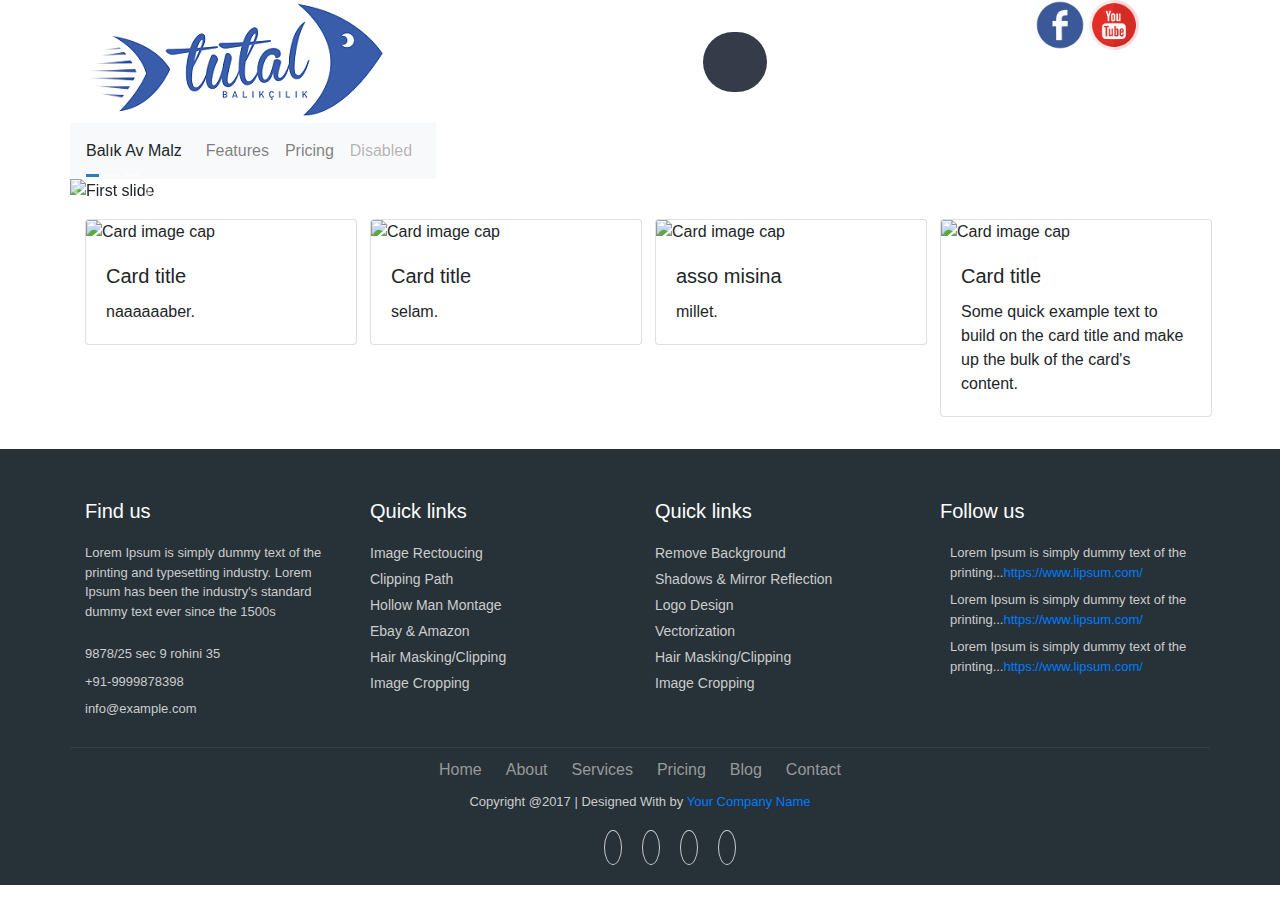
==== web/index.html @ 0d266383 "initial commit" ====
<!doctype html>
<html>

<head>
	<meta charset="utf-8">
	<meta name="viewport" content="width=device-width, initial-scale=1, shrink-to-fit=no">
	<title>Tutal Balıkcılık</title>
	<link rel="stylesheet" href="https://stackpath.bootstrapcdn.com/bootstrap/4.3.1/css/bootstrap.min.css" integrity="sha384-ggOyR0iXCbMQv3Xipma34MD+dH/1fQ784/j6cY/iJTQUOhcWr7x9JvoRxT2MZw1T" crossorigin="anonymous">
	<link rel="stylesheet" href="https://use.fontawesome.com/releases/v5.5.0/css/all.css" integrity="sha384-B4dIYHKNBt8Bc12p+WXckhzcICo0wtJAoU8YZTY5qE0Id1GSseTk6S+L3BlXeVIU" crossorigin="anonymous">
	<script src="https://code.jquery.com/jquery-3.3.1.slim.min.js" integrity="sha384-q8i/X+965DzO0rT7abK41JStQIAqVgRVzpbzo5smXKp4YfRvH+8abtTE1Pi6jizo" crossorigin="anonymous"></script>
	<script src="https://cdnjs.cloudflare.com/ajax/libs/popper.js/1.14.7/umd/popper.min.js" integrity="sha384-UO2eT0CpHqdSJQ6hJty5KVphtPhzWj9WO1clHTMGa3JDZwrnQq4sF86dIHNDz0W1" crossorigin="anonymous"></script>
	<script src="https://stackpath.bootstrapcdn.com/bootstrap/4.3.1/js/bootstrap.min.js" integrity="sha384-JjSmVgyd0p3pXB1rRibZUAYoIIy6OrQ6VrjIEaFf/nJGzIxFDsf4x0xIM+B07jRM" crossorigin="anonymous"></script>
	<link rel="stylesheet" type="text/css" href="at.css">
</head>

<body>
	<div class="container">
		<div class="row">
			<div class="col-4"> <img src="img/logo.png"> </div>
			<div class="col-6">
				<div class="container h-100">
					<div class="d-flex justify-content-center h-100">
						<div class="searchbar">
							<input class="search_input" type="text" name="" placeholder="Ara...">
							<a href="#" class="search_icon"><i class="fas fa-search"></i></a> </div>
						</div>
					</div>
				</div>
				<div class="col-2"> <img src="img/facebook.png" width="50"> <img src="img/youtube.png" width="50"> </div>
			</div>
			<div class="row">
				<nav class="navbar navbar-expand-lg navbar-light bg-light"> Balık Av Malz
					<button class="navbar-toggler" type="button" data-toggle="collapse" data-target="#navbarNav" aria-controls="navbarNav" aria-expanded="false" aria-label="Toggle navigation"> <span class="navbar-toggler-icon"></span> </button>
					<div class="collapse navbar-collapse" id="navbarNav">
						<ul class="navbar-nav">
							<li class="nav-item active"> <a class="nav-link" href="#"><span class="sr-only">(current)</span></a></li>
							<li class="nav-item"> <a class="nav-link" href="#">Features</a> </li>
							<li class="nav-item"> <a class="nav-link" href="#">Pricing</a> </li>
							<li class="nav-item"> <a class="nav-link disabled" href="#">Disabled</a> </li>
						</ul>
					</div>
				</nav>
			</div>
			<div class="row">
				<div id="carousel-example-1z" class="carousel slide carousel-fade" data-ride="carousel">
					<!--Indicators-->
					<ol class="carousel-indicators">
						<li data-target="#carousel-example-1z" data-slide-to="0" class="active"></li>
						<li data-target="#carousel-example-1z" data-slide-to="1"></li>
						<li data-target="#carousel-example-1z" data-slide-to="2"></li>
					</ol>
					<!--/.Indicators-->
					<!--Slides-->
					<div class="carousel-inner" role="listbox">
						<!--First slide-->
						<div class="carousel-item active"> <img class="d-block w-100" src="https://mdbootstrap.com/img/Photos/Slides/img%20(130).jpg" alt="First slide"> </div>
						<!--/First slide-->
						<!--Second slide-->
						<div class="carousel-item"> <img class="d-block w-100" src="https://mdbootstrap.com/img/Photos/Slides/img%20(129).jpg" alt="Second slide"> </div>
						<!--/Second slide-->
						<!--Third slide-->
						<div class="carousel-item"> <img class="d-block w-100" src="https://mdbootstrap.com/img/Photos/Slides/img%20(70).jpg" alt="Third slide"> </div>
						<!--/Third slide-->
					</div>
					<!--/.Slides-->
					<!--Controls-->
					<a class="carousel-control-prev" href="#carousel-example-1z" role="button" data-slide="prev"> <span class="carousel-control-prev-icon" aria-hidden="true"></span> <span class="sr-only">Previous</span> </a>
					<a class="carousel-control-next" href="#carousel-example-1z" role="button" data-slide="next"> <span class="carousel-control-next-icon" aria-hidden="true"></span> <span class="sr-only">Next</span> </a>
					<!--/.Controls-->
				</div>
				<!--/.Carousel Wrapper-->
			</div>
		</div>

		<div style="height: 1em"></div>

		<div class="container">

			<div class="row">

				<div class="col-3">
					<div class="card" style="width: 17rem;">
						<img class="card-img-top" src="http://ebalikshop.com/ryobi-ecusima-5000s-vi-olta-makinesi-spin-makineleri-ryobi-ecusima-165-72-B.jpg" alt="Card image cap">
						<div class="card-body">
							<h5 class="card-title">Card title</h5>
							<p class="card-text">naaaaaaber.</p>

						</div>

					</div>
				</div>

				<div class="col-3">
					<div class="card" style="width: 17rem;">
						<img class="card-img-top" src="http://ebalikshop.com/ryobi-ecusima-5000s-vi-olta-makinesi-spin-makineleri-ryobi-ecusima-165-72-B.jpg" alt="Card image cap">
						<div class="card-body">
							<h5 class="card-title">Card title</h5>
							<p class="card-text">selam.</p>

						</div>

					</div>
				</div>

				<div class="col-3">

					<div class="card" style="width: 17rem;">
						<img class="card-img-top" src="http://ebalikshop.com/ryobi-ecusima-5000s-vi-olta-makinesi-spin-makineleri-ryobi-ecusima-165-72-B.jpg" alt="Card image cap" >
						<div class="card-body">
							<h5 class="card-title">asso misina</h5>
							<p class="card-text">millet.</p>
						</div>
					</div>

				</div>

				<div class="col-3">

					<div class="card" style="width: 17rem;">
						<img class="card-img-top" src="http://ebalikshop.com/ryobi-ecusima-5000s-vi-olta-makinesi-spin-makineleri-ryobi-ecusima-165-72-B.jpg" alt="Card image cap">
						<div class="card-body">
							<h5 class="card-title">Card title</h5>
							<p class="card-text">Some quick example text to build on the card title and make up the bulk of the card's content.</p>
						</div>
					</div>

				</div>

			</div>

			<div style="height: 1em"></div>

		</div>

		<div style="height: 1em"></div>

		<footer class="footer">
			<div class="container bottom_border">
				<div class="row">
					<div class=" col-sm-4 col-md col-sm-4  col-12 col">
						<h5 class="headin5_amrc col_white_amrc pt2">Find us</h5>
						<!--headin5_amrc-->
						<p class="mb10">Lorem Ipsum is simply dummy text of the printing and typesetting industry. Lorem Ipsum has been the industry's standard dummy text ever since the 1500s</p>
						<p><i class="fa fa-location-arrow"></i> 9878/25 sec 9 rohini 35 </p>
						<p><i class="fa fa-phone"></i> +91-9999878398 </p>
						<p><i class="fa fa fa-envelope"></i> info@example.com </p>
					</div>
					<div class=" col-sm-4 col-md  col-6 col">
						<h5 class="headin5_amrc col_white_amrc pt2">Quick links</h5>
						<!--headin5_amrc-->
						<ul class="footer_ul_amrc">
							<li><a href="http://webenlance.com">Image Rectoucing</a></li>
							<li><a href="http://webenlance.com">Clipping Path</a></li>
							<li><a href="http://webenlance.com">Hollow Man Montage</a></li>
							<li><a href="http://webenlance.com">Ebay & Amazon</a></li>
							<li><a href="http://webenlance.com">Hair Masking/Clipping</a></li>
							<li><a href="http://webenlance.com">Image Cropping</a></li>
						</ul>
						<!--footer_ul_amrc ends here-->
					</div>
					<div class=" col-sm-4 col-md  col-6 col">
						<h5 class="headin5_amrc col_white_amrc pt2">Quick links</h5>
						<!--headin5_amrc-->
						<ul class="footer_ul_amrc">
							<li><a href="http://webenlance.com">Remove Background</a></li>
							<li><a href="http://webenlance.com">Shadows & Mirror Reflection</a></li>
							<li><a href="http://webenlance.com">Logo Design</a></li>
							<li><a href="http://webenlance.com">Vectorization</a></li>
							<li><a href="http://webenlance.com">Hair Masking/Clipping</a></li>
							<li><a href="http://webenlance.com">Image Cropping</a></li>
						</ul>
						<!--footer_ul_amrc ends here-->
					</div>
					<div class=" col-sm-4 col-md  col-12 col">
						<h5 class="headin5_amrc col_white_amrc pt2">Follow us</h5>
						<!--headin5_amrc ends here-->

						<ul class="footer_ul2_amrc">
							<li><a href="#"><i class="fab fa-twitter fleft padding-right"></i> </a>
								<p>Lorem Ipsum is simply dummy text of the printing...<a href="#">https://www.lipsum.com/</a></p>
							</li>
							<li><a href="#"><i class="fab fa-twitter fleft padding-right"></i> </a>
								<p>Lorem Ipsum is simply dummy text of the printing...<a href="#">https://www.lipsum.com/</a></p>
							</li>
							<li><a href="#"><i class="fab fa-twitter fleft padding-right"></i> </a>
								<p>Lorem Ipsum is simply dummy text of the printing...<a href="#">https://www.lipsum.com/</a></p>
							</li>
						</ul>
						<!--footer_ul2_amrc ends here-->
					</div>
				</div>
			</div>
			<div class="container">
				<ul class="foote_bottom_ul_amrc">
					<li><a href="http://webenlance.com">Home</a></li>
					<li><a href="http://webenlance.com">About</a></li>
					<li><a href="http://webenlance.com">Services</a></li>
					<li><a href="http://webenlance.com">Pricing</a></li>
					<li><a href="http://webenlance.com">Blog</a></li>
					<li><a href="http://webenlance.com">Contact</a></li>
				</ul>
				<!--foote_bottom_ul_amrc ends here-->
				<p class="text-center">Copyright @2017 | Designed With by <a href="#">Your Company Name</a></p>
				<ul class="social_footer_ul">
					<li><a href="http://webenlance.com"><i class="fab fa-facebook-f"></i></a></li>
					<li><a href="http://webenlance.com"><i class="fab fa-twitter"></i></a></li>
					<li><a href="http://webenlance.com"><i class="fab fa-linkedin"></i></a></li>
					<li><a href="http://webenlance.com"><i class="fab fa-instagram"></i></a></li>
				</ul>
				<!--social_footer_ul ends here-->
			</div>
		</footer>
	</body>

	</html>
---- web/at.css ----
.searchbar {
    margin-bottom: auto;
    margin-top: auto;
    height: 60px;
    background-color: #353b48;
    border-radius: 30px;
    padding: 10px;
}
.search_input {
    color: white;
    border: 0;
    outline: 0;
    background: none;
    width: 0;
    caret-color: transparent;
    line-height: 40px;
    transition: width 0.4s linear;
}
.searchbar:hover > .search_input {
    padding: 0 10px;
    width: 275px;
    caret-color: black;
    transition: width 0.4s linear;
}
.searchbar:hover > .search_icon {
    background: white;
    color: #3a5dab;
}
.search_icon {
    height: 40px;
    width: 40px;
    float: right;
    display: flex;
    justify-content: center;
    align-items: center;
    border-radius: 50%;
    color: white;
}

/* Carousel Styles */
.carousel-indicators .active {
    background-color: #2980b9;
}

.carousel-inner img {
    width: 100%;
    max-height: 460px
}

.carousel-control {
    width: 0;
}

.carousel-control.left,
.carousel-control.right {
	opacity: 1;
	filter: alpha(opacity=100);
	background-image: none;
	background-repeat: no-repeat;
	text-shadow: none;
}

.carousel-control.left span {
	padding: 15px;
}

.carousel-control.right span {
	padding: 15px;
}

.carousel-control .glyphicon-chevron-left, 
.carousel-control .glyphicon-chevron-right, 
.carousel-control .icon-prev, 
.carousel-control .icon-next {
	position: absolute;
	top: 45%;
	z-index: 5;
	display: inline-block;
}

.carousel-control .glyphicon-chevron-left,
.carousel-control .icon-prev {
	left: 0;
}

.carousel-control .glyphicon-chevron-right,
.carousel-control .icon-next {
	right: 0;
}

.carousel-control.left span,
.carousel-control.right span {
	background-color: #000;
}

.carousel-control.left span:hover,
.carousel-control.right span:hover {
	opacity: .7;
	filter: alpha(opacity=70);
}

/* Carousel Header Styles */
.header-text {
    position: absolute;
    top: 20%;
    left: 1.8%;
    right: auto;
    width: 96.66666666666666%;
    color: #fff;
}

.header-text h2 {
    font-size: 40px;
}

.header-text h2 span {
    background-color: #2980b9;
	padding: 10px;
}

.header-text h3 span {
	background-color: #000;
	padding: 15px;
}

.btn-min-block {
    min-width: 170px;
    line-height: 26px;
}

.btn-theme {
    color: #fff;
    background-color: transparent;
    border: 2px solid #fff;
    margin-right: 15px;
}

.btn-theme:hover {
    color: #000;
    background-color: #fff;
    border-color: #fff;
}
/*footer*/
.col_white_amrc { color:#FFF;}
footer { width:100%; background-color:#263238; min-height:250px; padding:10px 0px 25px 0px ;}
.pt2 { padding-top:40px ; margin-bottom:20px ;}
footer p { font-size:13px; color:#CCC; padding-bottom:0px; margin-bottom:8px;}
.mb10 { padding-bottom:15px ;}
.footer_ul_amrc { margin:0px ; list-style-type:none ; font-size:14px; padding:0px 0px 10px 0px ; }
.footer_ul_amrc li {padding:0px 0px 5px 0px;}
.footer_ul_amrc li a{ color:#CCC;}
.footer_ul_amrc li a:hover{ color:#fff; text-decoration:none;}
.fleft { float:left;}
.padding-right { padding-right:10px; }

.footer_ul2_amrc {margin:0px; list-style-type:none; padding:0px;}
.footer_ul2_amrc li p { display:table; }
.footer_ul2_amrc li a:hover { text-decoration:none;}
.footer_ul2_amrc li i { margin-top:5px;}

.bottom_border { border-bottom:1px solid #323f45; padding-bottom:20px;}
.foote_bottom_ul_amrc {
	list-style-type:none;
	padding:0px;
	display:table;
	margin-top: 10px;
	margin-right: auto;
	margin-bottom: 10px;
	margin-left: auto;
}
.foote_bottom_ul_amrc li { display:inline;}
.foote_bottom_ul_amrc li a { color:#999; margin:0 12px;}

.social_footer_ul { display:table; margin:15px auto 0 auto; list-style-type:none;  }
.social_footer_ul li { padding-left:20px; padding-top:10px; float:left; }
.social_footer_ul li a { color:#CCC; border:1px solid #CCC; padding:8px;border-radius:50%;}
.social_footer_ul li i {  width:20px; height:20px; text-align:center;}
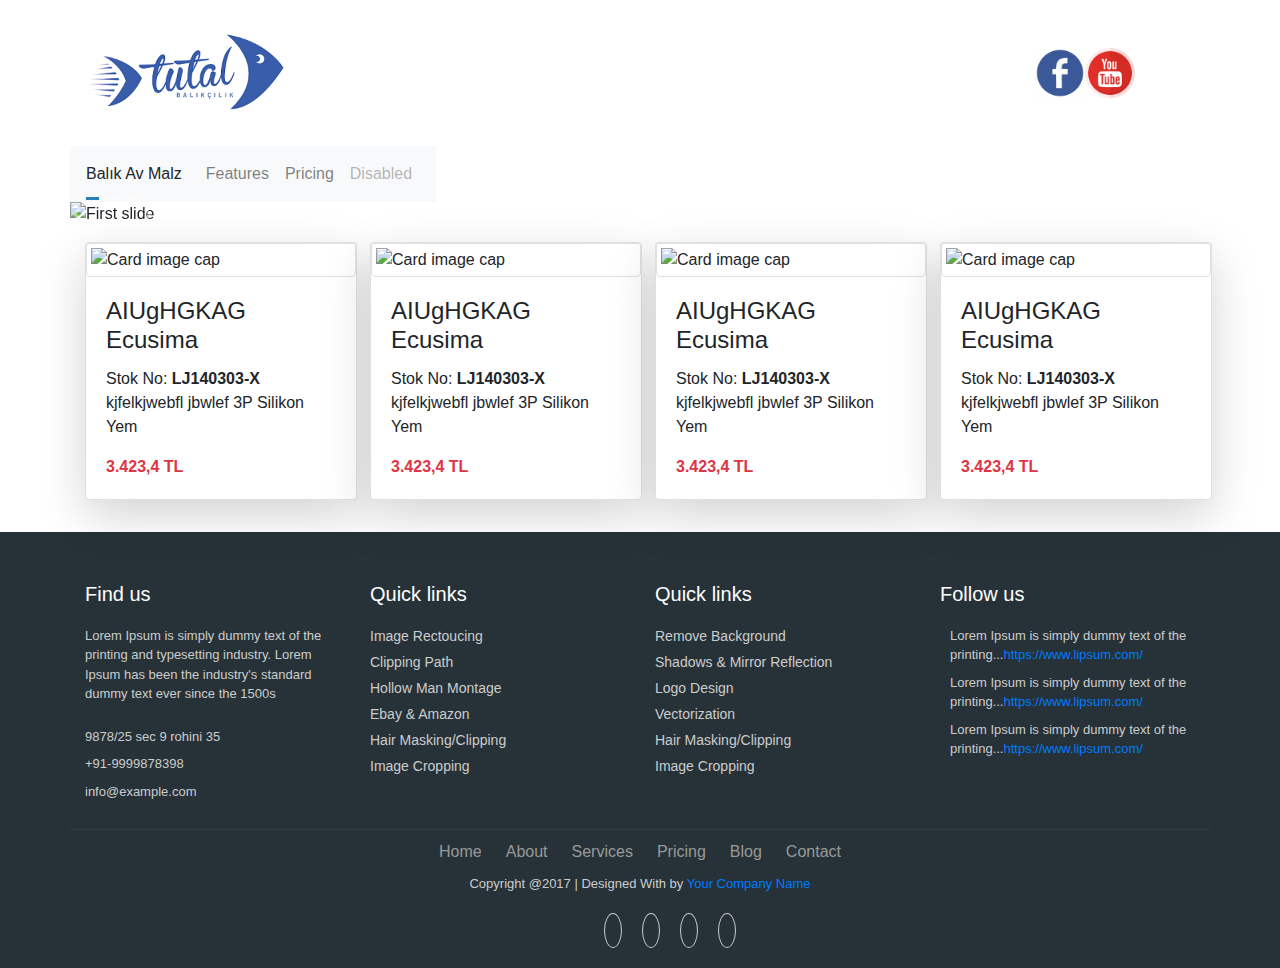
==== commit 1a19326d: "logo and social media icons positions represented and product cards editted" ====
--- a/web/index.html
+++ b/web/index.html
@@ -1,6 +1,5 @@
 <!doctype html>
 <html>
-
 <head>
 	<meta charset="utf-8">
 	<meta name="viewport" content="width=device-width, initial-scale=1, shrink-to-fit=no">
@@ -14,202 +13,205 @@
 </head>
 
 <body>
+
+	<div class="container">
+		<div class="row logo-bar">
+			<div class="col-10"> <img src="img/logo.png" width="200"> </div>
+			<div class="col-2 d-flex align-items-center"> <img src="img/facebook.png" width="50"> <img src="img/youtube.png" width="50"> </div>
+		</div>
+	</div>
+
 	<div class="container">
 		<div class="row">
-			<div class="col-4"> <img src="img/logo.png"> </div>
-			<div class="col-6">
-				<div class="container h-100">
-					<div class="d-flex justify-content-center h-100">
-						<div class="searchbar">
-							<input class="search_input" type="text" name="" placeholder="Ara...">
-							<a href="#" class="search_icon"><i class="fas fa-search"></i></a> </div>
-						</div>
-					</div>
-				</div>
-				<div class="col-2"> <img src="img/facebook.png" width="50"> <img src="img/youtube.png" width="50"> </div>
-			</div>
+			<nav class="navbar navbar-expand-lg navbar-light bg-light"> Balık Av Malz
+				<button class="navbar-toggler" type="button" data-toggle="collapse" data-target="#navbarNav" aria-controls="navbarNav" aria-expanded="false" aria-label="Toggle navigation"> <span class="navbar-toggler-icon"></span> </button>
+				<div class="collapse navbar-collapse" id="navbarNav">
+					<ul class="navbar-nav">
+						<li class="nav-item active"> <a class="nav-link" href="#"><span class="sr-only">(current)</span></a></li>
+						<li class="nav-item"> <a class="nav-link" href="#">Features</a> </li>
+						<li class="nav-item"> <a class="nav-link" href="#">Pricing</a> </li>
+						<li class="nav-item"> <a class="nav-link disabled" href="#">Disabled</a> </li>
+					</ul>
+				</div>
+			</nav>
+		</div>
+		<div class="row">
+			<div id="carousel-example-1z" class="carousel slide carousel-fade" data-ride="carousel">
+				<!--Indicators-->
+				<ol class="carousel-indicators">
+					<li data-target="#carousel-example-1z" data-slide-to="0" class="active"></li>
+					<li data-target="#carousel-example-1z" data-slide-to="1"></li>
+					<li data-target="#carousel-example-1z" data-slide-to="2"></li>
+				</ol>
+				<!--/.Indicators-->
+				<!--Slides-->
+				<div class="carousel-inner" role="listbox">
+					<!--First slide-->
+					<div class="carousel-item active"> <img class="d-block w-100" src="https://mdbootstrap.com/img/Photos/Slides/img%20(130).jpg" alt="First slide"> </div>
+					<!--/First slide-->
+					<!--Second slide-->
+					<div class="carousel-item"> <img class="d-block w-100" src="https://mdbootstrap.com/img/Photos/Slides/img%20(129).jpg" alt="Second slide"> </div>
+					<!--/Second slide-->
+					<!--Third slide-->
+					<div class="carousel-item"> <img class="d-block w-100" src="https://mdbootstrap.com/img/Photos/Slides/img%20(70).jpg" alt="Third slide"> </div>
+					<!--/Third slide-->
+				</div>
+				<!--/.Slides-->
+				<!--Controls-->
+				<a class="carousel-control-prev" href="#carousel-example-1z" role="button" data-slide="prev"> <span class="carousel-control-prev-icon" aria-hidden="true"></span> <span class="sr-only">Previous</span> </a>
+				<a class="carousel-control-next" href="#carousel-example-1z" role="button" data-slide="next"> <span class="carousel-control-next-icon" aria-hidden="true"></span> <span class="sr-only">Next</span> </a>
+				<!--/.Controls-->
+			</div>
+			<!--/.Carousel Wrapper-->
+		</div>
+	</div>
+
+	<div style="height: 1em"></div>
+
+	<div class="container">
+
+		<div class="row">
+
+			<div class="col-3">
+
+				<div class="card shadow-lg" style="width: 17rem;">
+					<img class="card-img-top  img-thumbnail" src="http://ebalikshop.com/ryobi-ecusima-5000s-vi-olta-makinesi-spin-makineleri-ryobi-ecusima-165-72-B.jpg" alt="Card image cap" >
+					<div class="card-body">
+						<h4 class="card-title">AIUgHGKAG Ecusima</h4>
+						Stok No: <b>LJ140303-X</b>
+						<p class="card-text">kjfelkjwebfl jbwlef  3P Silikon Yem</p>
+						<span class="text-danger font-weight-bold">3.423,4 TL</span>
+					</div>
+				</div>
+
+			</div>
+
+			<div class="col-3">
+
+				<div class="card shadow-lg" style="width: 17rem;">
+					<img class="card-img-top  img-thumbnail" src="http://ebalikshop.com/ryobi-ecusima-5000s-vi-olta-makinesi-spin-makineleri-ryobi-ecusima-165-72-B.jpg" alt="Card image cap" >
+					<div class="card-body">
+						<h4 class="card-title">AIUgHGKAG Ecusima</h4>
+						Stok No: <b>LJ140303-X</b>
+						<p class="card-text">kjfelkjwebfl jbwlef  3P Silikon Yem</p>
+						<span class="text-danger font-weight-bold">3.423,4 TL</span>
+					</div>
+				</div>
+
+			</div>
+
+			<div class="col-3">
+
+				<div class="card shadow-lg" style="width: 17rem;">
+					<img class="card-img-top  img-thumbnail" src="http://ebalikshop.com/ryobi-ecusima-5000s-vi-olta-makinesi-spin-makineleri-ryobi-ecusima-165-72-B.jpg" alt="Card image cap" >
+					<div class="card-body">
+						<h4 class="card-title">AIUgHGKAG Ecusima</h4>
+						Stok No: <b>LJ140303-X</b>
+						<p class="card-text">kjfelkjwebfl jbwlef  3P Silikon Yem</p>
+						<span class="text-danger font-weight-bold">3.423,4 TL</span>
+					</div>
+				</div>
+
+			</div>
+
+			<div class="col-3">
+
+				<div class="card shadow-lg" style="width: 17rem;">
+					<img class="card-img-top  img-thumbnail" src="http://ebalikshop.com/ryobi-ecusima-5000s-vi-olta-makinesi-spin-makineleri-ryobi-ecusima-165-72-B.jpg" alt="Card image cap" >
+					<div class="card-body">
+						<h4 class="card-title">AIUgHGKAG Ecusima</h4>
+						Stok No: <b>LJ140303-X</b>
+						<p class="card-text">kjfelkjwebfl jbwlef  3P Silikon Yem</p>
+						<span class="text-danger font-weight-bold">3.423,4 TL</span>
+					</div>
+				</div>
+
+			</div>
+
+		</div>
+
+		<div style="height: 1em"></div>
+
+	</div>
+
+	<div style="height: 1em"></div>
+
+	<footer class="footer">
+		<div class="container bottom_border">
 			<div class="row">
-				<nav class="navbar navbar-expand-lg navbar-light bg-light"> Balık Av Malz
-					<button class="navbar-toggler" type="button" data-toggle="collapse" data-target="#navbarNav" aria-controls="navbarNav" aria-expanded="false" aria-label="Toggle navigation"> <span class="navbar-toggler-icon"></span> </button>
-					<div class="collapse navbar-collapse" id="navbarNav">
-						<ul class="navbar-nav">
-							<li class="nav-item active"> <a class="nav-link" href="#"><span class="sr-only">(current)</span></a></li>
-							<li class="nav-item"> <a class="nav-link" href="#">Features</a> </li>
-							<li class="nav-item"> <a class="nav-link" href="#">Pricing</a> </li>
-							<li class="nav-item"> <a class="nav-link disabled" href="#">Disabled</a> </li>
-						</ul>
-					</div>
-				</nav>
-			</div>
-			<div class="row">
-				<div id="carousel-example-1z" class="carousel slide carousel-fade" data-ride="carousel">
-					<!--Indicators-->
-					<ol class="carousel-indicators">
-						<li data-target="#carousel-example-1z" data-slide-to="0" class="active"></li>
-						<li data-target="#carousel-example-1z" data-slide-to="1"></li>
-						<li data-target="#carousel-example-1z" data-slide-to="2"></li>
-					</ol>
-					<!--/.Indicators-->
-					<!--Slides-->
-					<div class="carousel-inner" role="listbox">
-						<!--First slide-->
-						<div class="carousel-item active"> <img class="d-block w-100" src="https://mdbootstrap.com/img/Photos/Slides/img%20(130).jpg" alt="First slide"> </div>
-						<!--/First slide-->
-						<!--Second slide-->
-						<div class="carousel-item"> <img class="d-block w-100" src="https://mdbootstrap.com/img/Photos/Slides/img%20(129).jpg" alt="Second slide"> </div>
-						<!--/Second slide-->
-						<!--Third slide-->
-						<div class="carousel-item"> <img class="d-block w-100" src="https://mdbootstrap.com/img/Photos/Slides/img%20(70).jpg" alt="Third slide"> </div>
-						<!--/Third slide-->
-					</div>
-					<!--/.Slides-->
-					<!--Controls-->
-					<a class="carousel-control-prev" href="#carousel-example-1z" role="button" data-slide="prev"> <span class="carousel-control-prev-icon" aria-hidden="true"></span> <span class="sr-only">Previous</span> </a>
-					<a class="carousel-control-next" href="#carousel-example-1z" role="button" data-slide="next"> <span class="carousel-control-next-icon" aria-hidden="true"></span> <span class="sr-only">Next</span> </a>
-					<!--/.Controls-->
-				</div>
-				<!--/.Carousel Wrapper-->
-			</div>
-		</div>
-
-		<div style="height: 1em"></div>
-
+				<div class=" col-sm-4 col-md col-sm-4  col-12 col">
+					<h5 class="headin5_amrc col_white_amrc pt2">Find us</h5>
+					<!--headin5_amrc-->
+					<p class="mb10">Lorem Ipsum is simply dummy text of the printing and typesetting industry. Lorem Ipsum has been the industry's standard dummy text ever since the 1500s</p>
+					<p><i class="fa fa-location-arrow"></i> 9878/25 sec 9 rohini 35 </p>
+					<p><i class="fa fa-phone"></i> +91-9999878398 </p>
+					<p><i class="fa fa fa-envelope"></i> info@example.com </p>
+				</div>
+				<div class=" col-sm-4 col-md  col-6 col">
+					<h5 class="headin5_amrc col_white_amrc pt2">Quick links</h5>
+					<!--headin5_amrc-->
+					<ul class="footer_ul_amrc">
+						<li><a href="http://webenlance.com">Image Rectoucing</a></li>
+						<li><a href="http://webenlance.com">Clipping Path</a></li>
+						<li><a href="http://webenlance.com">Hollow Man Montage</a></li>
+						<li><a href="http://webenlance.com">Ebay & Amazon</a></li>
+						<li><a href="http://webenlance.com">Hair Masking/Clipping</a></li>
+						<li><a href="http://webenlance.com">Image Cropping</a></li>
+					</ul>
+					<!--footer_ul_amrc ends here-->
+				</div>
+				<div class=" col-sm-4 col-md  col-6 col">
+					<h5 class="headin5_amrc col_white_amrc pt2">Quick links</h5>
+					<!--headin5_amrc-->
+					<ul class="footer_ul_amrc">
+						<li><a href="http://webenlance.com">Remove Background</a></li>
+						<li><a href="http://webenlance.com">Shadows & Mirror Reflection</a></li>
+						<li><a href="http://webenlance.com">Logo Design</a></li>
+						<li><a href="http://webenlance.com">Vectorization</a></li>
+						<li><a href="http://webenlance.com">Hair Masking/Clipping</a></li>
+						<li><a href="http://webenlance.com">Image Cropping</a></li>
+					</ul>
+					<!--footer_ul_amrc ends here-->
+				</div>
+				<div class=" col-sm-4 col-md  col-12 col">
+					<h5 class="headin5_amrc col_white_amrc pt2">Follow us</h5>
+					<!--headin5_amrc ends here-->
+
+					<ul class="footer_ul2_amrc">
+						<li><a href="#"><i class="fab fa-twitter fleft padding-right"></i> </a>
+							<p>Lorem Ipsum is simply dummy text of the printing...<a href="#">https://www.lipsum.com/</a></p>
+						</li>
+						<li><a href="#"><i class="fab fa-twitter fleft padding-right"></i> </a>
+							<p>Lorem Ipsum is simply dummy text of the printing...<a href="#">https://www.lipsum.com/</a></p>
+						</li>
+						<li><a href="#"><i class="fab fa-twitter fleft padding-right"></i> </a>
+							<p>Lorem Ipsum is simply dummy text of the printing...<a href="#">https://www.lipsum.com/</a></p>
+						</li>
+					</ul>
+					<!--footer_ul2_amrc ends here-->
+				</div>
+			</div>
+		</div>
 		<div class="container">
-
-			<div class="row">
-
-				<div class="col-3">
-					<div class="card" style="width: 17rem;">
-						<img class="card-img-top" src="http://ebalikshop.com/ryobi-ecusima-5000s-vi-olta-makinesi-spin-makineleri-ryobi-ecusima-165-72-B.jpg" alt="Card image cap">
-						<div class="card-body">
-							<h5 class="card-title">Card title</h5>
-							<p class="card-text">naaaaaaber.</p>
-
-						</div>
-
-					</div>
-				</div>
-
-				<div class="col-3">
-					<div class="card" style="width: 17rem;">
-						<img class="card-img-top" src="http://ebalikshop.com/ryobi-ecusima-5000s-vi-olta-makinesi-spin-makineleri-ryobi-ecusima-165-72-B.jpg" alt="Card image cap">
-						<div class="card-body">
-							<h5 class="card-title">Card title</h5>
-							<p class="card-text">selam.</p>
-
-						</div>
-
-					</div>
-				</div>
-
-				<div class="col-3">
-
-					<div class="card" style="width: 17rem;">
-						<img class="card-img-top" src="http://ebalikshop.com/ryobi-ecusima-5000s-vi-olta-makinesi-spin-makineleri-ryobi-ecusima-165-72-B.jpg" alt="Card image cap" >
-						<div class="card-body">
-							<h5 class="card-title">asso misina</h5>
-							<p class="card-text">millet.</p>
-						</div>
-					</div>
-
-				</div>
-
-				<div class="col-3">
-
-					<div class="card" style="width: 17rem;">
-						<img class="card-img-top" src="http://ebalikshop.com/ryobi-ecusima-5000s-vi-olta-makinesi-spin-makineleri-ryobi-ecusima-165-72-B.jpg" alt="Card image cap">
-						<div class="card-body">
-							<h5 class="card-title">Card title</h5>
-							<p class="card-text">Some quick example text to build on the card title and make up the bulk of the card's content.</p>
-						</div>
-					</div>
-
-				</div>
-
-			</div>
-
-			<div style="height: 1em"></div>
-
-		</div>
-
-		<div style="height: 1em"></div>
-
-		<footer class="footer">
-			<div class="container bottom_border">
-				<div class="row">
-					<div class=" col-sm-4 col-md col-sm-4  col-12 col">
-						<h5 class="headin5_amrc col_white_amrc pt2">Find us</h5>
-						<!--headin5_amrc-->
-						<p class="mb10">Lorem Ipsum is simply dummy text of the printing and typesetting industry. Lorem Ipsum has been the industry's standard dummy text ever since the 1500s</p>
-						<p><i class="fa fa-location-arrow"></i> 9878/25 sec 9 rohini 35 </p>
-						<p><i class="fa fa-phone"></i> +91-9999878398 </p>
-						<p><i class="fa fa fa-envelope"></i> info@example.com </p>
-					</div>
-					<div class=" col-sm-4 col-md  col-6 col">
-						<h5 class="headin5_amrc col_white_amrc pt2">Quick links</h5>
-						<!--headin5_amrc-->
-						<ul class="footer_ul_amrc">
-							<li><a href="http://webenlance.com">Image Rectoucing</a></li>
-							<li><a href="http://webenlance.com">Clipping Path</a></li>
-							<li><a href="http://webenlance.com">Hollow Man Montage</a></li>
-							<li><a href="http://webenlance.com">Ebay & Amazon</a></li>
-							<li><a href="http://webenlance.com">Hair Masking/Clipping</a></li>
-							<li><a href="http://webenlance.com">Image Cropping</a></li>
-						</ul>
-						<!--footer_ul_amrc ends here-->
-					</div>
-					<div class=" col-sm-4 col-md  col-6 col">
-						<h5 class="headin5_amrc col_white_amrc pt2">Quick links</h5>
-						<!--headin5_amrc-->
-						<ul class="footer_ul_amrc">
-							<li><a href="http://webenlance.com">Remove Background</a></li>
-							<li><a href="http://webenlance.com">Shadows & Mirror Reflection</a></li>
-							<li><a href="http://webenlance.com">Logo Design</a></li>
-							<li><a href="http://webenlance.com">Vectorization</a></li>
-							<li><a href="http://webenlance.com">Hair Masking/Clipping</a></li>
-							<li><a href="http://webenlance.com">Image Cropping</a></li>
-						</ul>
-						<!--footer_ul_amrc ends here-->
-					</div>
-					<div class=" col-sm-4 col-md  col-12 col">
-						<h5 class="headin5_amrc col_white_amrc pt2">Follow us</h5>
-						<!--headin5_amrc ends here-->
-
-						<ul class="footer_ul2_amrc">
-							<li><a href="#"><i class="fab fa-twitter fleft padding-right"></i> </a>
-								<p>Lorem Ipsum is simply dummy text of the printing...<a href="#">https://www.lipsum.com/</a></p>
-							</li>
-							<li><a href="#"><i class="fab fa-twitter fleft padding-right"></i> </a>
-								<p>Lorem Ipsum is simply dummy text of the printing...<a href="#">https://www.lipsum.com/</a></p>
-							</li>
-							<li><a href="#"><i class="fab fa-twitter fleft padding-right"></i> </a>
-								<p>Lorem Ipsum is simply dummy text of the printing...<a href="#">https://www.lipsum.com/</a></p>
-							</li>
-						</ul>
-						<!--footer_ul2_amrc ends here-->
-					</div>
-				</div>
-			</div>
-			<div class="container">
-				<ul class="foote_bottom_ul_amrc">
-					<li><a href="http://webenlance.com">Home</a></li>
-					<li><a href="http://webenlance.com">About</a></li>
-					<li><a href="http://webenlance.com">Services</a></li>
-					<li><a href="http://webenlance.com">Pricing</a></li>
-					<li><a href="http://webenlance.com">Blog</a></li>
-					<li><a href="http://webenlance.com">Contact</a></li>
-				</ul>
-				<!--foote_bottom_ul_amrc ends here-->
-				<p class="text-center">Copyright @2017 | Designed With by <a href="#">Your Company Name</a></p>
-				<ul class="social_footer_ul">
-					<li><a href="http://webenlance.com"><i class="fab fa-facebook-f"></i></a></li>
-					<li><a href="http://webenlance.com"><i class="fab fa-twitter"></i></a></li>
-					<li><a href="http://webenlance.com"><i class="fab fa-linkedin"></i></a></li>
-					<li><a href="http://webenlance.com"><i class="fab fa-instagram"></i></a></li>
-				</ul>
-				<!--social_footer_ul ends here-->
-			</div>
-		</footer>
-	</body>
-
-	</html>
+			<ul class="foote_bottom_ul_amrc">
+				<li><a href="http://webenlance.com">Home</a></li>
+				<li><a href="http://webenlance.com">About</a></li>
+				<li><a href="http://webenlance.com">Services</a></li>
+				<li><a href="http://webenlance.com">Pricing</a></li>
+				<li><a href="http://webenlance.com">Blog</a></li>
+				<li><a href="http://webenlance.com">Contact</a></li>
+			</ul>
+			<!--foote_bottom_ul_amrc ends here-->
+			<p class="text-center">Copyright @2017 | Designed With by <a href="#">Your Company Name</a></p>
+			<ul class="social_footer_ul">
+				<li><a href="http://webenlance.com"><i class="fab fa-facebook-f"></i></a></li>
+				<li><a href="http://webenlance.com"><i class="fab fa-twitter"></i></a></li>
+				<li><a href="http://webenlance.com"><i class="fab fa-linkedin"></i></a></li>
+				<li><a href="http://webenlance.com"><i class="fab fa-instagram"></i></a></li>
+			</ul>
+			<!--social_footer_ul ends here-->
+		</div>
+	</footer>
+</body>
+
+</html>
--- a/web/at.css
+++ b/web/at.css
@@ -1,3 +1,40 @@
+.logo-bar {
+    margin-bottom: 32px;
+    margin-top: 32px;
+}
+
+
+.hoverable {
+  &::before,
+  &::after {
+    position: absolute;
+    top: 0;
+    right: 0;
+    bottom: 0;
+    left: 0;
+    transform: scale3d(0, 0, 1);
+    transition: transform .3s ease-out 0s;
+    background: rgba(255, 255, 255, .1);
+    content: '';
+    pointer-events: none;
+  }
+
+  &::before {
+    transform-origin: left top;
+  }
+
+  &::after {
+    transform-origin: right bottom;
+  }
+
+  &:hover,
+  &:focus {
+    &::before,
+    &::after {
+      transform: scale3d(1, 1, 1);
+    }
+  }
+}
 
 .searchbar {
     margin-bottom: auto;
@@ -69,9 +106,9 @@
 	padding: 15px;
 }
 
-.carousel-control .glyphicon-chevron-left, 
-.carousel-control .glyphicon-chevron-right, 
-.carousel-control .icon-prev, 
+.carousel-control .glyphicon-chevron-left,
+.carousel-control .glyphicon-chevron-right,
+.carousel-control .icon-prev,
 .carousel-control .icon-next {
 	position: absolute;
 	top: 45%;
@@ -175,4 +212,4 @@
 .social_footer_ul { display:table; margin:15px auto 0 auto; list-style-type:none;  }
 .social_footer_ul li { padding-left:20px; padding-top:10px; float:left; }
 .social_footer_ul li a { color:#CCC; border:1px solid #CCC; padding:8px;border-radius:50%;}
-.social_footer_ul li i {  width:20px; height:20px; text-align:center;}+.social_footer_ul li i {  width:20px; height:20px; text-align:center;}
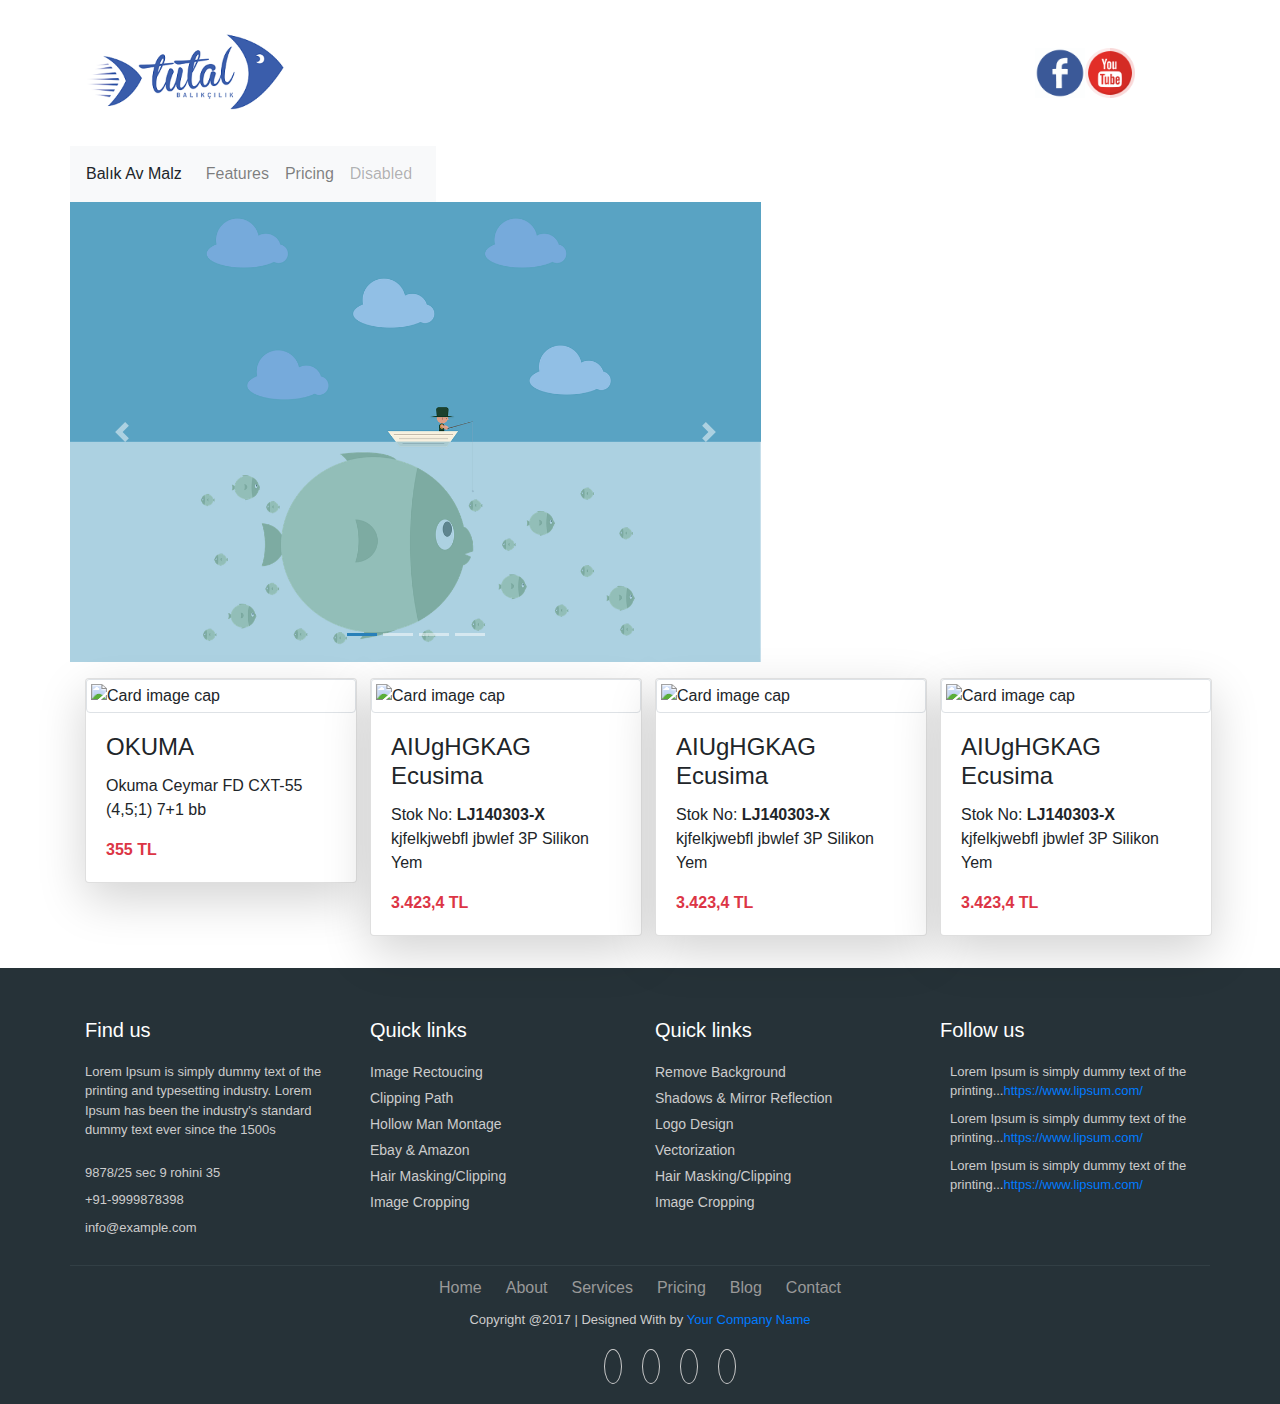
==== commit addc325a: "some improvements" ====
--- a/web/index.html
+++ b/web/index.html
@@ -42,19 +42,16 @@
 					<li data-target="#carousel-example-1z" data-slide-to="0" class="active"></li>
 					<li data-target="#carousel-example-1z" data-slide-to="1"></li>
 					<li data-target="#carousel-example-1z" data-slide-to="2"></li>
+					<li data-target="#carousel-example-1z" data-slide-to="3"></li>
+
 				</ol>
 				<!--/.Indicators-->
 				<!--Slides-->
 				<div class="carousel-inner" role="listbox">
-					<!--First slide-->
-					<div class="carousel-item active"> <img class="d-block w-100" src="https://mdbootstrap.com/img/Photos/Slides/img%20(130).jpg" alt="First slide"> </div>
-					<!--/First slide-->
-					<!--Second slide-->
-					<div class="carousel-item"> <img class="d-block w-100" src="https://mdbootstrap.com/img/Photos/Slides/img%20(129).jpg" alt="Second slide"> </div>
-					<!--/Second slide-->
-					<!--Third slide-->
-					<div class="carousel-item"> <img class="d-block w-100" src="https://mdbootstrap.com/img/Photos/Slides/img%20(70).jpg" alt="Third slide"> </div>
-					<!--/Third slide-->
+					<div class="carousel-item active"> <img class="d-block w-100" src="img/slide4.png" alt="First slide"> </div>
+					<div class="carousel-item"> <img class="d-block w-100" src="https://www.nehirbalik.com/class/INNOVAEditor/assets/8e13e564-25a5-4047-8ab4-0dc2d83a763f.jpg" alt="Second slide"> </div>
+					<div class="carousel-item"> <img class="d-block w-100" src="https://www.guideadvisor.com/wp-content/uploads/2015/04/carp.jpg" alt="Third slide"> </div>
+					<div class="carousel-item"> <img class="d-block w-100" src="https://st2.myideasoft.com/idea/ca/68/myassets/products/936/54275-logo.jpg?revision=1523276367" alt="Third slide"> </div>
 				</div>
 				<!--/.Slides-->
 				<!--Controls-->
@@ -75,12 +72,12 @@
 			<div class="col-3">
 
 				<div class="card shadow-lg" style="width: 17rem;">
-					<img class="card-img-top  img-thumbnail" src="http://ebalikshop.com/ryobi-ecusima-5000s-vi-olta-makinesi-spin-makineleri-ryobi-ecusima-165-72-B.jpg" alt="Card image cap" >
-					<div class="card-body">
-						<h4 class="card-title">AIUgHGKAG Ecusima</h4>
-						Stok No: <b>LJ140303-X</b>
-						<p class="card-text">kjfelkjwebfl jbwlef  3P Silikon Yem</p>
-						<span class="text-danger font-weight-bold">3.423,4 TL</span>
+					<img class="card-img-top  img-thumbnail" src="https://st2.myideasoft.com/idea/ca/68/myassets/products/936/54275-logo.jpg?revision=1523276367" alt="Card image cap" >
+					<div class="card-body">
+						<h4 class="card-title">OKUMA</h4>
+
+						<p class="card-text">Okuma Ceymar FD CXT-55 (4,5;1) 7+1 bb</p>
+						<span class="text-danger font-weight-bold">355 TL</span>
 					</div>
 				</div>
 
--- a/web/at.css
+++ b/web/at.css
@@ -1,39 +1,6 @@
 .logo-bar {
     margin-bottom: 32px;
     margin-top: 32px;
-}
-
-
-.hoverable {
-  &::before,
-  &::after {
-    position: absolute;
-    top: 0;
-    right: 0;
-    bottom: 0;
-    left: 0;
-    transform: scale3d(0, 0, 1);
-    transition: transform .3s ease-out 0s;
-    background: rgba(255, 255, 255, .1);
-    content: '';
-    pointer-events: none;
-  }
-
-  &::before {
-    transform-origin: left top;
-  }
-
-  &::after {
-    transform-origin: right bottom;
-  }
-
-  &:hover,
-  &:focus {
-    &::before,
-    &::after {
-      transform: scale3d(1, 1, 1);
-    }
-  }
 }
 
 .searchbar {
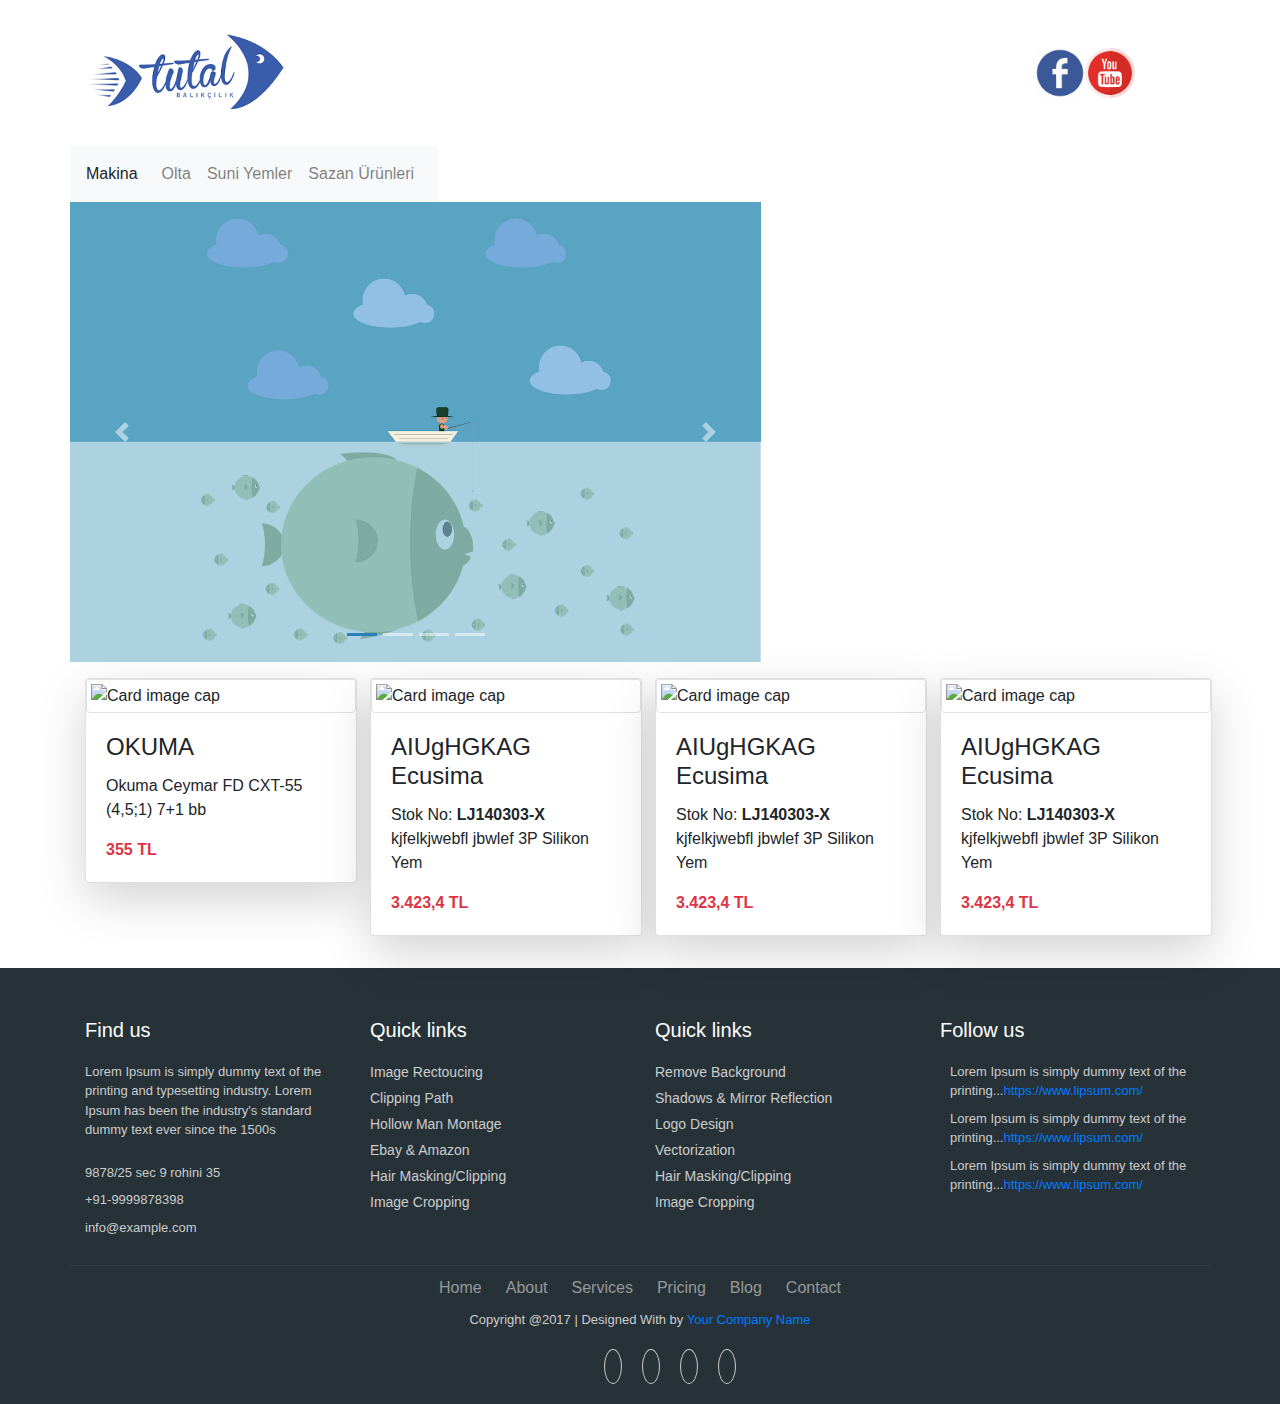
==== commit 52407355: "some changes" ====
--- a/web/index.html
+++ b/web/index.html
@@ -23,14 +23,14 @@
 
 	<div class="container">
 		<div class="row">
-			<nav class="navbar navbar-expand-lg navbar-light bg-light"> Balık Av Malz
+			<nav class="navbar navbar-expand-lg navbar-light bg-light"> Makina
 				<button class="navbar-toggler" type="button" data-toggle="collapse" data-target="#navbarNav" aria-controls="navbarNav" aria-expanded="false" aria-label="Toggle navigation"> <span class="navbar-toggler-icon"></span> </button>
 				<div class="collapse navbar-collapse" id="navbarNav">
 					<ul class="navbar-nav">
 						<li class="nav-item active"> <a class="nav-link" href="#"><span class="sr-only">(current)</span></a></li>
-						<li class="nav-item"> <a class="nav-link" href="#">Features</a> </li>
-						<li class="nav-item"> <a class="nav-link" href="#">Pricing</a> </li>
-						<li class="nav-item"> <a class="nav-link disabled" href="#">Disabled</a> </li>
+						<li class="nav-item"> <a class="nav-link" href="#">Olta</a> </li>
+						<li class="nav-item"> <a class="nav-link" href="#">Suni Yemler </a> </li>
+						<li class="nav-item"> <a class="nav-link Sazan Ürünleri" href="#">Sazan Ürünleri</a> </li>
 					</ul>
 				</div>
 			</nav>
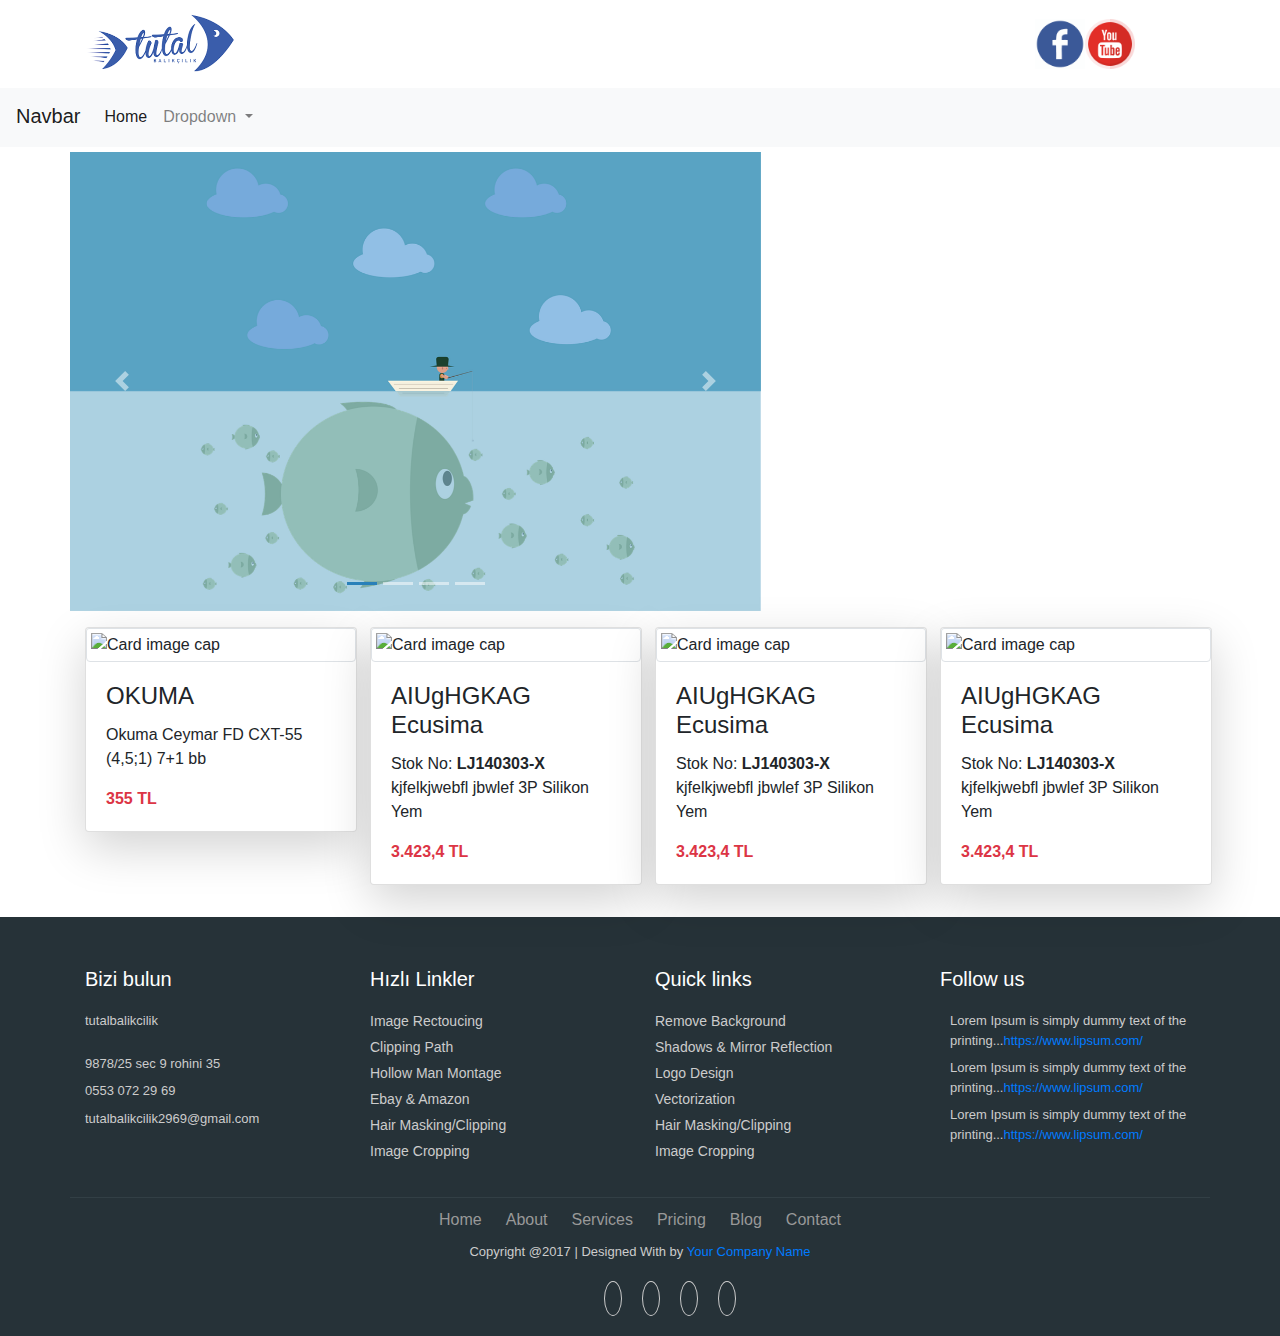
==== commit c502fd44: "some improvements" ====
--- a/web/index.html
+++ b/web/index.html
@@ -4,37 +4,71 @@
 	<meta charset="utf-8">
 	<meta name="viewport" content="width=device-width, initial-scale=1, shrink-to-fit=no">
 	<title>Tutal Balıkcılık</title>
+
 	<link rel="stylesheet" href="https://stackpath.bootstrapcdn.com/bootstrap/4.3.1/css/bootstrap.min.css" integrity="sha384-ggOyR0iXCbMQv3Xipma34MD+dH/1fQ784/j6cY/iJTQUOhcWr7x9JvoRxT2MZw1T" crossorigin="anonymous">
 	<link rel="stylesheet" href="https://use.fontawesome.com/releases/v5.5.0/css/all.css" integrity="sha384-B4dIYHKNBt8Bc12p+WXckhzcICo0wtJAoU8YZTY5qE0Id1GSseTk6S+L3BlXeVIU" crossorigin="anonymous">
 	<script src="https://code.jquery.com/jquery-3.3.1.slim.min.js" integrity="sha384-q8i/X+965DzO0rT7abK41JStQIAqVgRVzpbzo5smXKp4YfRvH+8abtTE1Pi6jizo" crossorigin="anonymous"></script>
 	<script src="https://cdnjs.cloudflare.com/ajax/libs/popper.js/1.14.7/umd/popper.min.js" integrity="sha384-UO2eT0CpHqdSJQ6hJty5KVphtPhzWj9WO1clHTMGa3JDZwrnQq4sF86dIHNDz0W1" crossorigin="anonymous"></script>
 	<script src="https://stackpath.bootstrapcdn.com/bootstrap/4.3.1/js/bootstrap.min.js" integrity="sha384-JjSmVgyd0p3pXB1rRibZUAYoIIy6OrQ6VrjIEaFf/nJGzIxFDsf4x0xIM+B07jRM" crossorigin="anonymous"></script>
+
 	<link rel="stylesheet" type="text/css" href="at.css">
+	<script type="text/javascript" src="at.js"></script>
+
 </head>
 
 <body>
 
 	<div class="container">
 		<div class="row logo-bar">
-			<div class="col-10"> <img src="img/logo.png" width="200"> </div>
-			<div class="col-2 d-flex align-items-center"> <img src="img/facebook.png" width="50"> <img src="img/youtube.png" width="50"> </div>
+			<div class="col-10"><a href="file:///C:/tutalizm/tutal-balik/web/index.html" > <img src="img/logo.png" width="150"></a> </div>
+			<div class="col-2 d-flex align-items-center"><a href="https://www.facebook.com/tutalbalik?epa=SEARCH_BOX" target="_blank"><img src="img/facebook.png" width="50"></a>	<a href="https://www.youtube.com/channel/UCDKfveXaFO4-GKbDoKa9ZjQ"target="_blank"><img src="img/youtube.png" width="50"></a> </div>
 		</div>
 	</div>
 
+	<nav class="navbar navbar-expand-md navbar-light bg-light">
+		<a class="navbar-brand pb-2" href="#">Navbar</a>
+		<button class="navbar-toggler" type="button" data-toggle="collapse" data-target="#navbarNavDropdown" aria-controls="navbarNavDropdown" aria-expanded="false" aria-label="Toggle navigation">
+			<span class="navbar-toggler-icon"></span>
+		</button>
+		<div class="collapse navbar-collapse" id="navbarNavDropdown">
+			<ul class="navbar-nav">
+				<li class="nav-item active">
+					<a class="nav-link" href="#">Home <span class="sr-only">(current)</span></a>
+				</li>
+				<li class="nav-item dropdown">
+					<a class="nav-link dropdown-toggle" href="http://example.com" id="navbarDropdownMenuLink" data-toggle="dropdown" aria-haspopup="true" aria-expanded="false">
+						Dropdown
+					</a>
+					<ul class="dropdown-menu" aria-labelledby="navbarDropdownMenuLink">
+						<li><a class="dropdown-item" href="#">Action</a></li>
+						<li><a class="dropdown-item" href="#">Another action</a></li>
+						<li class="dropdown-submenu"><a class="dropdown-item dropdown-toggle" href="http://google.com">Google</a>
+							<ul class="dropdown-menu">
+								<li><a class="dropdown-item" href="#">Submenu</a></li>
+								<li><a class="dropdown-item" href="#">Submenu0</a></li>
+								<li class="dropdown-submenu"><a class="dropdown-item dropdown-toggle" href="#">Submenu 1</a>
+									<ul class="dropdown-menu">
+										<li><a class="dropdown-item" href="#">Subsubmenu1</a></li>
+										<li><a class="dropdown-item" href="#">Subsubmenu1</a></li>
+									</ul>
+								</li>
+								<li class="dropdown-submenu"><a class="dropdown-item dropdown-toggle" href="#">Submenu 2</a>
+									<ul class="dropdown-menu">
+										<li><a class="dropdown-item" href="#">Subsubmenu2</a></li>
+										<li><a class="dropdown-item" href="#">Subsubmenu2</a></li>
+									</ul>
+								</li>
+							</ul>
+						</li>
+					</ul>
+				</li>
+			</ul>
+		</div>
+	</nav>
+
+	<div style="height: 5px"></div>
+
 	<div class="container">
-		<div class="row">
-			<nav class="navbar navbar-expand-lg navbar-light bg-light"> Makina
-				<button class="navbar-toggler" type="button" data-toggle="collapse" data-target="#navbarNav" aria-controls="navbarNav" aria-expanded="false" aria-label="Toggle navigation"> <span class="navbar-toggler-icon"></span> </button>
-				<div class="collapse navbar-collapse" id="navbarNav">
-					<ul class="navbar-nav">
-						<li class="nav-item active"> <a class="nav-link" href="#"><span class="sr-only">(current)</span></a></li>
-						<li class="nav-item"> <a class="nav-link" href="#">Olta</a> </li>
-						<li class="nav-item"> <a class="nav-link" href="#">Suni Yemler </a> </li>
-						<li class="nav-item"> <a class="nav-link Sazan Ürünleri" href="#">Sazan Ürünleri</a> </li>
-					</ul>
-				</div>
-			</nav>
-		</div>
 		<div class="row">
 			<div id="carousel-example-1z" class="carousel slide carousel-fade" data-ride="carousel">
 				<!--Indicators-->
@@ -137,15 +171,15 @@
 		<div class="container bottom_border">
 			<div class="row">
 				<div class=" col-sm-4 col-md col-sm-4  col-12 col">
-					<h5 class="headin5_amrc col_white_amrc pt2">Find us</h5>
+					<h5 class="headin5_amrc col_white_amrc pt2">Bizi bulun</h5>
 					<!--headin5_amrc-->
-					<p class="mb10">Lorem Ipsum is simply dummy text of the printing and typesetting industry. Lorem Ipsum has been the industry's standard dummy text ever since the 1500s</p>
+					<p class="mb10">tutalbalikcilik </p>
 					<p><i class="fa fa-location-arrow"></i> 9878/25 sec 9 rohini 35 </p>
-					<p><i class="fa fa-phone"></i> +91-9999878398 </p>
-					<p><i class="fa fa fa-envelope"></i> info@example.com </p>
+					<p><i class="fa fa-phone"></i> 0553 072 29 69</p>
+					<p><i class="fa fa fa-envelope"></i> tutalbalikcilik2969@gmail.com </p>
 				</div>
 				<div class=" col-sm-4 col-md  col-6 col">
-					<h5 class="headin5_amrc col_white_amrc pt2">Quick links</h5>
+					<h5 class="headin5_amrc col_white_amrc pt2">Hızlı Linkler</h5>
 					<!--headin5_amrc-->
 					<ul class="footer_ul_amrc">
 						<li><a href="http://webenlance.com">Image Rectoucing</a></li>
@@ -201,7 +235,7 @@
 			<!--foote_bottom_ul_amrc ends here-->
 			<p class="text-center">Copyright @2017 | Designed With by <a href="#">Your Company Name</a></p>
 			<ul class="social_footer_ul">
-				<li><a href="http://webenlance.com"><i class="fab fa-facebook-f"></i></a></li>
+				<li><a href="https://www.facebook.com/tutalbalik"><i class="fab fa-facebook-f"></i></a></li>
 				<li><a href="http://webenlance.com"><i class="fab fa-twitter"></i></a></li>
 				<li><a href="http://webenlance.com"><i class="fab fa-linkedin"></i></a></li>
 				<li><a href="http://webenlance.com"><i class="fab fa-instagram"></i></a></li>
--- a/web/at.css
+++ b/web/at.css
@@ -1,6 +1,24 @@
 .logo-bar {
-    margin-bottom: 32px;
-    margin-top: 32px;
+    margin-bottom: 13px;
+    margin-top: 13px;
+}
+
+.navbar-nav li:hover > ul.dropdown-menu {
+    display: block;
+}
+.dropdown-submenu {
+    position:relative;
+}
+.dropdown-submenu>.dropdown-menu {
+    top:0;
+    left:100%;
+    margin-top:-6px;
+}
+
+/* rotate caret on hover */
+.dropdown-menu > li > a:hover:after {
+    text-decoration: underline;
+    transform: rotate(-90deg);
 }
 
 .searchbar {
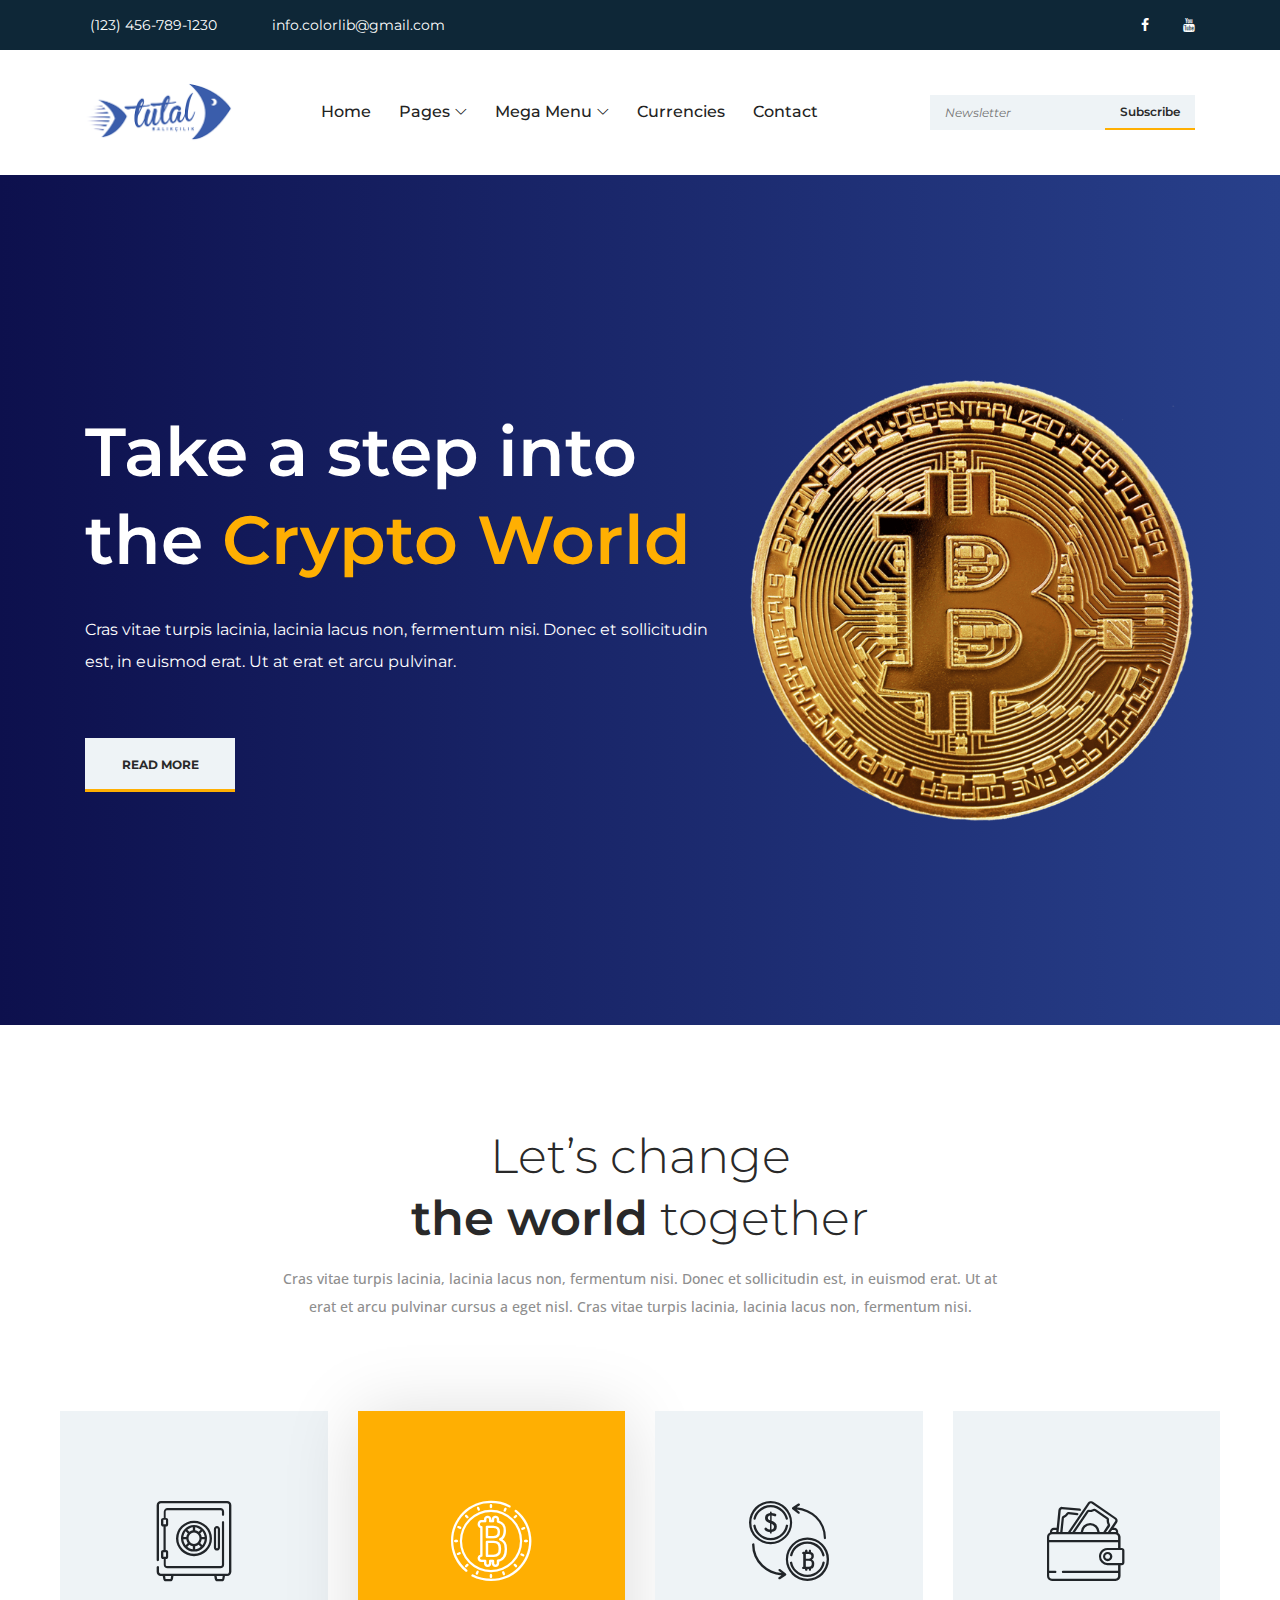
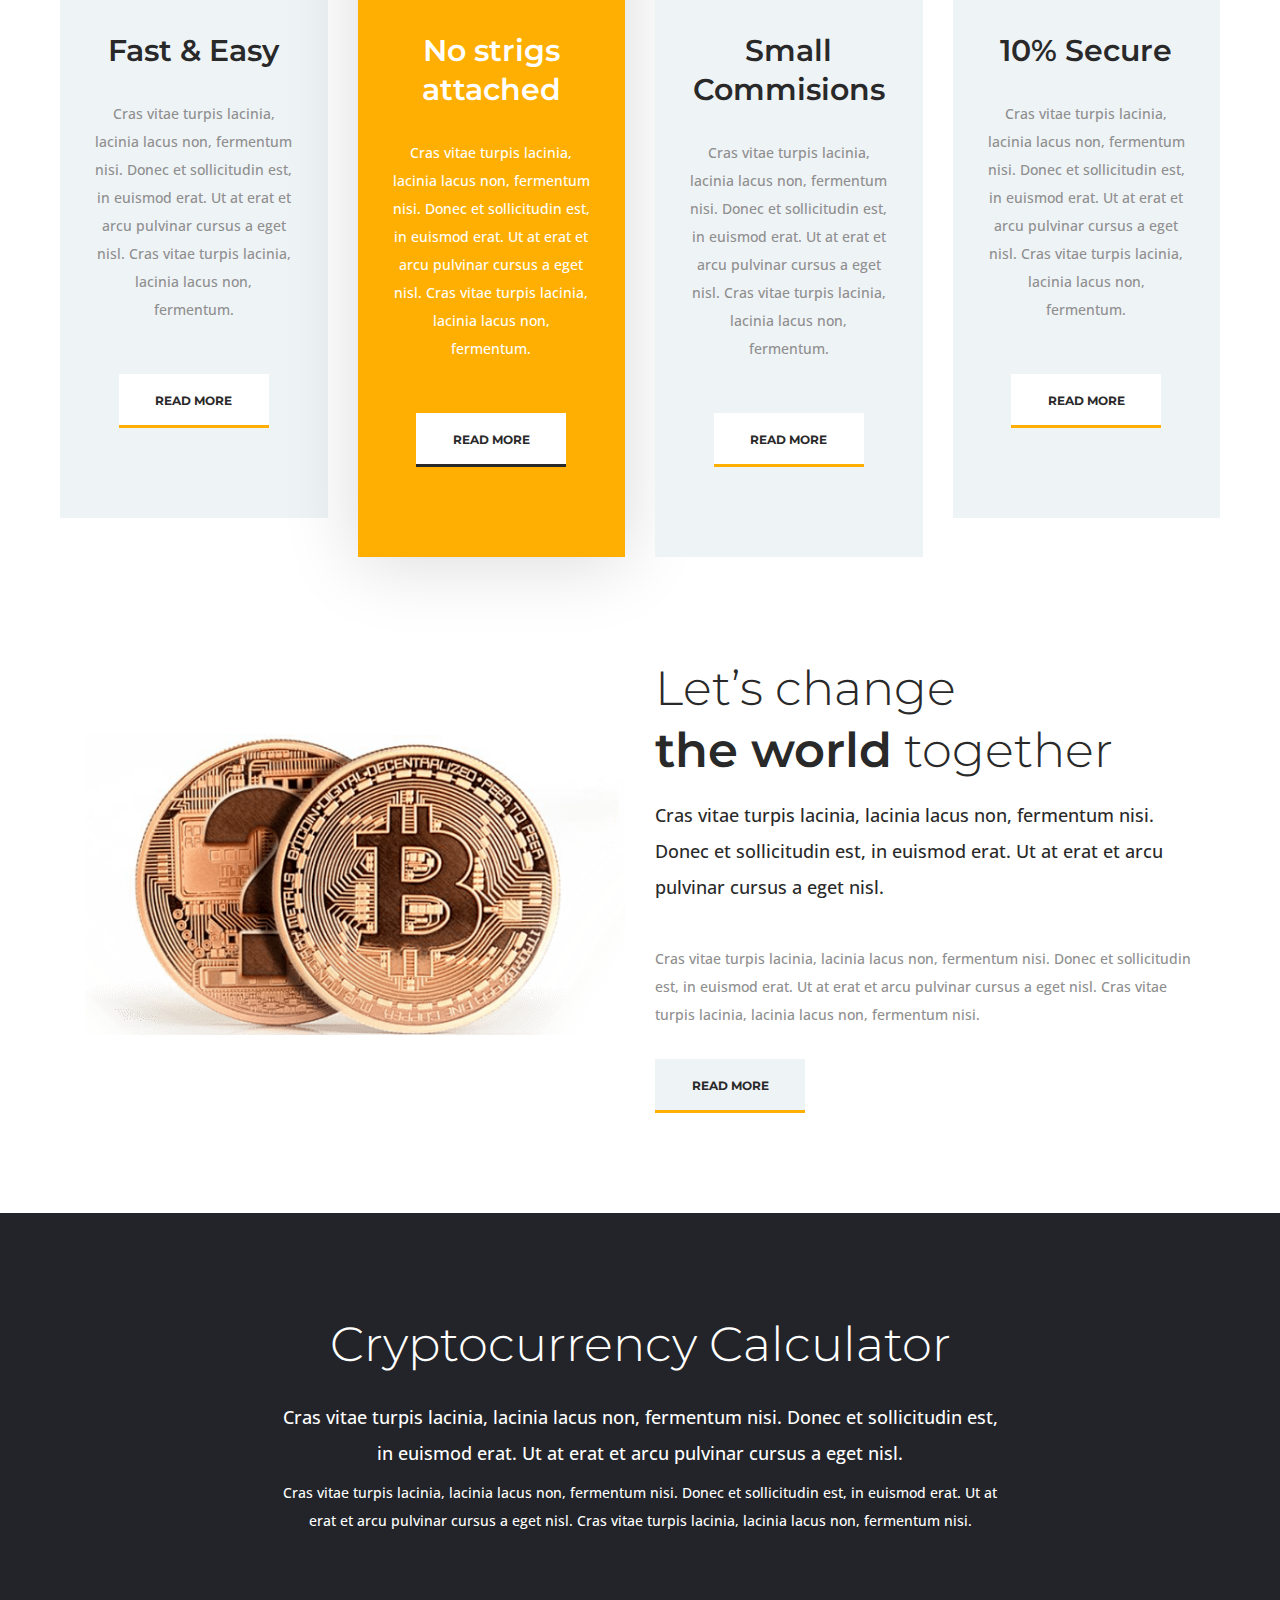
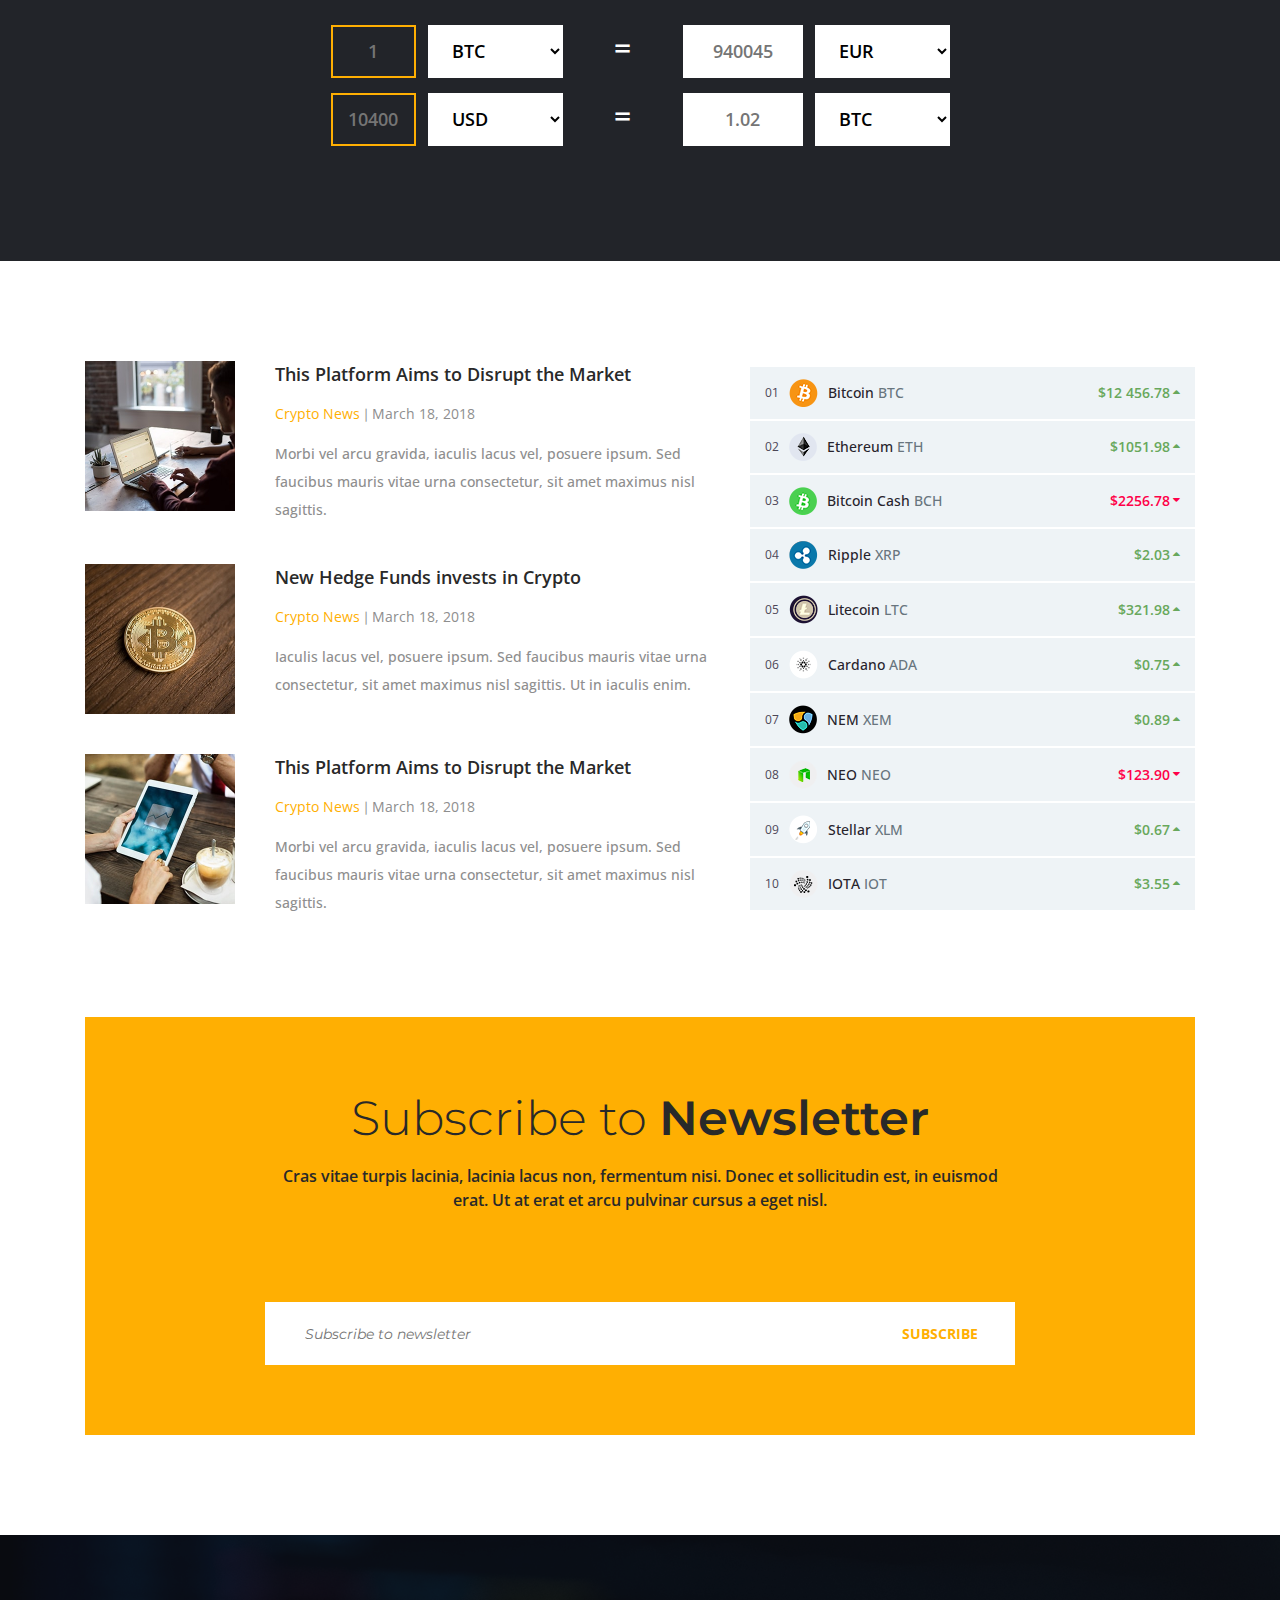
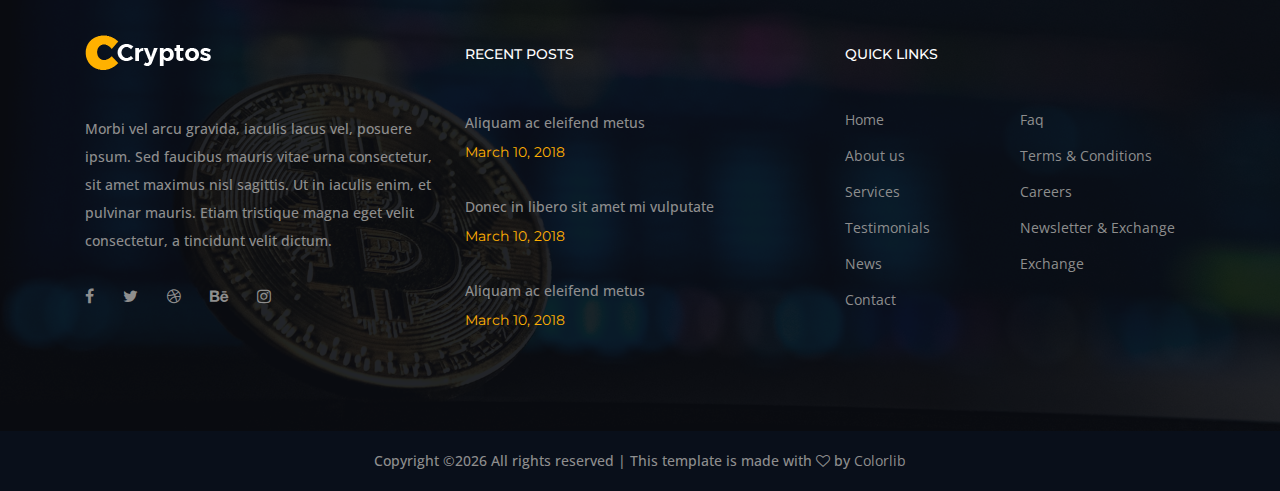
==== commit bc9a8a9b: "köklü değişiklikler... baştan aşağı yenilendi..." ====
--- a/web/index.html
+++ b/web/index.html
@@ -1,248 +1,686 @@
-<!doctype html>
-<html>
+<!DOCTYPE html>
+<html lang="en">
+
 <head>
-	<meta charset="utf-8">
-	<meta name="viewport" content="width=device-width, initial-scale=1, shrink-to-fit=no">
-	<title>Tutal Balıkcılık</title>
-
-	<link rel="stylesheet" href="https://stackpath.bootstrapcdn.com/bootstrap/4.3.1/css/bootstrap.min.css" integrity="sha384-ggOyR0iXCbMQv3Xipma34MD+dH/1fQ784/j6cY/iJTQUOhcWr7x9JvoRxT2MZw1T" crossorigin="anonymous">
-	<link rel="stylesheet" href="https://use.fontawesome.com/releases/v5.5.0/css/all.css" integrity="sha384-B4dIYHKNBt8Bc12p+WXckhzcICo0wtJAoU8YZTY5qE0Id1GSseTk6S+L3BlXeVIU" crossorigin="anonymous">
-	<script src="https://code.jquery.com/jquery-3.3.1.slim.min.js" integrity="sha384-q8i/X+965DzO0rT7abK41JStQIAqVgRVzpbzo5smXKp4YfRvH+8abtTE1Pi6jizo" crossorigin="anonymous"></script>
-	<script src="https://cdnjs.cloudflare.com/ajax/libs/popper.js/1.14.7/umd/popper.min.js" integrity="sha384-UO2eT0CpHqdSJQ6hJty5KVphtPhzWj9WO1clHTMGa3JDZwrnQq4sF86dIHNDz0W1" crossorigin="anonymous"></script>
-	<script src="https://stackpath.bootstrapcdn.com/bootstrap/4.3.1/js/bootstrap.min.js" integrity="sha384-JjSmVgyd0p3pXB1rRibZUAYoIIy6OrQ6VrjIEaFf/nJGzIxFDsf4x0xIM+B07jRM" crossorigin="anonymous"></script>
-
-	<link rel="stylesheet" type="text/css" href="at.css">
-	<script type="text/javascript" src="at.js"></script>
+    <meta charset="UTF-8">
+    <meta name="description" content="">
+    <meta http-equiv="X-UA-Compatible" content="IE=edge">
+    <meta name="viewport" content="width=device-width, initial-scale=1, shrink-to-fit=no">
+    <!-- The above 4 meta tags *must* come first in the head; any other head content must come *after* these tags -->
+
+    <!-- Title -->
+    <title>Tutal Balıkçılık</title>
+
+    <!-- Favicon -->
+    <link rel="icon" href="img/favicon.png">
+
+    <!-- Core Stylesheet -->
+    <link rel="stylesheet" href="style.css">
 
 </head>
 
 <body>
-
-	<div class="container">
-		<div class="row logo-bar">
-			<div class="col-10"><a href="file:///C:/tutalizm/tutal-balik/web/index.html" > <img src="img/logo.png" width="150"></a> </div>
-			<div class="col-2 d-flex align-items-center"><a href="https://www.facebook.com/tutalbalik?epa=SEARCH_BOX" target="_blank"><img src="img/facebook.png" width="50"></a>	<a href="https://www.youtube.com/channel/UCDKfveXaFO4-GKbDoKa9ZjQ"target="_blank"><img src="img/youtube.png" width="50"></a> </div>
-		</div>
-	</div>
-
-	<nav class="navbar navbar-expand-md navbar-light bg-light">
-		<a class="navbar-brand pb-2" href="#">Navbar</a>
-		<button class="navbar-toggler" type="button" data-toggle="collapse" data-target="#navbarNavDropdown" aria-controls="navbarNavDropdown" aria-expanded="false" aria-label="Toggle navigation">
-			<span class="navbar-toggler-icon"></span>
-		</button>
-		<div class="collapse navbar-collapse" id="navbarNavDropdown">
-			<ul class="navbar-nav">
-				<li class="nav-item active">
-					<a class="nav-link" href="#">Home <span class="sr-only">(current)</span></a>
-				</li>
-				<li class="nav-item dropdown">
-					<a class="nav-link dropdown-toggle" href="http://example.com" id="navbarDropdownMenuLink" data-toggle="dropdown" aria-haspopup="true" aria-expanded="false">
-						Dropdown
-					</a>
-					<ul class="dropdown-menu" aria-labelledby="navbarDropdownMenuLink">
-						<li><a class="dropdown-item" href="#">Action</a></li>
-						<li><a class="dropdown-item" href="#">Another action</a></li>
-						<li class="dropdown-submenu"><a class="dropdown-item dropdown-toggle" href="http://google.com">Google</a>
-							<ul class="dropdown-menu">
-								<li><a class="dropdown-item" href="#">Submenu</a></li>
-								<li><a class="dropdown-item" href="#">Submenu0</a></li>
-								<li class="dropdown-submenu"><a class="dropdown-item dropdown-toggle" href="#">Submenu 1</a>
-									<ul class="dropdown-menu">
-										<li><a class="dropdown-item" href="#">Subsubmenu1</a></li>
-										<li><a class="dropdown-item" href="#">Subsubmenu1</a></li>
-									</ul>
-								</li>
-								<li class="dropdown-submenu"><a class="dropdown-item dropdown-toggle" href="#">Submenu 2</a>
-									<ul class="dropdown-menu">
-										<li><a class="dropdown-item" href="#">Subsubmenu2</a></li>
-										<li><a class="dropdown-item" href="#">Subsubmenu2</a></li>
-									</ul>
-								</li>
-							</ul>
-						</li>
-					</ul>
-				</li>
-			</ul>
-		</div>
-	</nav>
-
-	<div style="height: 5px"></div>
-
-	<div class="container">
-		<div class="row">
-			<div id="carousel-example-1z" class="carousel slide carousel-fade" data-ride="carousel">
-				<!--Indicators-->
-				<ol class="carousel-indicators">
-					<li data-target="#carousel-example-1z" data-slide-to="0" class="active"></li>
-					<li data-target="#carousel-example-1z" data-slide-to="1"></li>
-					<li data-target="#carousel-example-1z" data-slide-to="2"></li>
-					<li data-target="#carousel-example-1z" data-slide-to="3"></li>
-
-				</ol>
-				<!--/.Indicators-->
-				<!--Slides-->
-				<div class="carousel-inner" role="listbox">
-					<div class="carousel-item active"> <img class="d-block w-100" src="img/slide4.png" alt="First slide"> </div>
-					<div class="carousel-item"> <img class="d-block w-100" src="https://www.nehirbalik.com/class/INNOVAEditor/assets/8e13e564-25a5-4047-8ab4-0dc2d83a763f.jpg" alt="Second slide"> </div>
-					<div class="carousel-item"> <img class="d-block w-100" src="https://www.guideadvisor.com/wp-content/uploads/2015/04/carp.jpg" alt="Third slide"> </div>
-					<div class="carousel-item"> <img class="d-block w-100" src="https://st2.myideasoft.com/idea/ca/68/myassets/products/936/54275-logo.jpg?revision=1523276367" alt="Third slide"> </div>
-				</div>
-				<!--/.Slides-->
-				<!--Controls-->
-				<a class="carousel-control-prev" href="#carousel-example-1z" role="button" data-slide="prev"> <span class="carousel-control-prev-icon" aria-hidden="true"></span> <span class="sr-only">Previous</span> </a>
-				<a class="carousel-control-next" href="#carousel-example-1z" role="button" data-slide="next"> <span class="carousel-control-next-icon" aria-hidden="true"></span> <span class="sr-only">Next</span> </a>
-				<!--/.Controls-->
-			</div>
-			<!--/.Carousel Wrapper-->
-		</div>
-	</div>
-
-	<div style="height: 1em"></div>
-
-	<div class="container">
-
-		<div class="row">
-
-			<div class="col-3">
-
-				<div class="card shadow-lg" style="width: 17rem;">
-					<img class="card-img-top  img-thumbnail" src="https://st2.myideasoft.com/idea/ca/68/myassets/products/936/54275-logo.jpg?revision=1523276367" alt="Card image cap" >
-					<div class="card-body">
-						<h4 class="card-title">OKUMA</h4>
-
-						<p class="card-text">Okuma Ceymar FD CXT-55 (4,5;1) 7+1 bb</p>
-						<span class="text-danger font-weight-bold">355 TL</span>
-					</div>
-				</div>
-
-			</div>
-
-			<div class="col-3">
-
-				<div class="card shadow-lg" style="width: 17rem;">
-					<img class="card-img-top  img-thumbnail" src="http://ebalikshop.com/ryobi-ecusima-5000s-vi-olta-makinesi-spin-makineleri-ryobi-ecusima-165-72-B.jpg" alt="Card image cap" >
-					<div class="card-body">
-						<h4 class="card-title">AIUgHGKAG Ecusima</h4>
-						Stok No: <b>LJ140303-X</b>
-						<p class="card-text">kjfelkjwebfl jbwlef  3P Silikon Yem</p>
-						<span class="text-danger font-weight-bold">3.423,4 TL</span>
-					</div>
-				</div>
-
-			</div>
-
-			<div class="col-3">
-
-				<div class="card shadow-lg" style="width: 17rem;">
-					<img class="card-img-top  img-thumbnail" src="http://ebalikshop.com/ryobi-ecusima-5000s-vi-olta-makinesi-spin-makineleri-ryobi-ecusima-165-72-B.jpg" alt="Card image cap" >
-					<div class="card-body">
-						<h4 class="card-title">AIUgHGKAG Ecusima</h4>
-						Stok No: <b>LJ140303-X</b>
-						<p class="card-text">kjfelkjwebfl jbwlef  3P Silikon Yem</p>
-						<span class="text-danger font-weight-bold">3.423,4 TL</span>
-					</div>
-				</div>
-
-			</div>
-
-			<div class="col-3">
-
-				<div class="card shadow-lg" style="width: 17rem;">
-					<img class="card-img-top  img-thumbnail" src="http://ebalikshop.com/ryobi-ecusima-5000s-vi-olta-makinesi-spin-makineleri-ryobi-ecusima-165-72-B.jpg" alt="Card image cap" >
-					<div class="card-body">
-						<h4 class="card-title">AIUgHGKAG Ecusima</h4>
-						Stok No: <b>LJ140303-X</b>
-						<p class="card-text">kjfelkjwebfl jbwlef  3P Silikon Yem</p>
-						<span class="text-danger font-weight-bold">3.423,4 TL</span>
-					</div>
-				</div>
-
-			</div>
-
-		</div>
-
-		<div style="height: 1em"></div>
-
-	</div>
-
-	<div style="height: 1em"></div>
-
-	<footer class="footer">
-		<div class="container bottom_border">
-			<div class="row">
-				<div class=" col-sm-4 col-md col-sm-4  col-12 col">
-					<h5 class="headin5_amrc col_white_amrc pt2">Bizi bulun</h5>
-					<!--headin5_amrc-->
-					<p class="mb10">tutalbalikcilik </p>
-					<p><i class="fa fa-location-arrow"></i> 9878/25 sec 9 rohini 35 </p>
-					<p><i class="fa fa-phone"></i> 0553 072 29 69</p>
-					<p><i class="fa fa fa-envelope"></i> tutalbalikcilik2969@gmail.com </p>
-				</div>
-				<div class=" col-sm-4 col-md  col-6 col">
-					<h5 class="headin5_amrc col_white_amrc pt2">Hızlı Linkler</h5>
-					<!--headin5_amrc-->
-					<ul class="footer_ul_amrc">
-						<li><a href="http://webenlance.com">Image Rectoucing</a></li>
-						<li><a href="http://webenlance.com">Clipping Path</a></li>
-						<li><a href="http://webenlance.com">Hollow Man Montage</a></li>
-						<li><a href="http://webenlance.com">Ebay & Amazon</a></li>
-						<li><a href="http://webenlance.com">Hair Masking/Clipping</a></li>
-						<li><a href="http://webenlance.com">Image Cropping</a></li>
-					</ul>
-					<!--footer_ul_amrc ends here-->
-				</div>
-				<div class=" col-sm-4 col-md  col-6 col">
-					<h5 class="headin5_amrc col_white_amrc pt2">Quick links</h5>
-					<!--headin5_amrc-->
-					<ul class="footer_ul_amrc">
-						<li><a href="http://webenlance.com">Remove Background</a></li>
-						<li><a href="http://webenlance.com">Shadows & Mirror Reflection</a></li>
-						<li><a href="http://webenlance.com">Logo Design</a></li>
-						<li><a href="http://webenlance.com">Vectorization</a></li>
-						<li><a href="http://webenlance.com">Hair Masking/Clipping</a></li>
-						<li><a href="http://webenlance.com">Image Cropping</a></li>
-					</ul>
-					<!--footer_ul_amrc ends here-->
-				</div>
-				<div class=" col-sm-4 col-md  col-12 col">
-					<h5 class="headin5_amrc col_white_amrc pt2">Follow us</h5>
-					<!--headin5_amrc ends here-->
-
-					<ul class="footer_ul2_amrc">
-						<li><a href="#"><i class="fab fa-twitter fleft padding-right"></i> </a>
-							<p>Lorem Ipsum is simply dummy text of the printing...<a href="#">https://www.lipsum.com/</a></p>
-						</li>
-						<li><a href="#"><i class="fab fa-twitter fleft padding-right"></i> </a>
-							<p>Lorem Ipsum is simply dummy text of the printing...<a href="#">https://www.lipsum.com/</a></p>
-						</li>
-						<li><a href="#"><i class="fab fa-twitter fleft padding-right"></i> </a>
-							<p>Lorem Ipsum is simply dummy text of the printing...<a href="#">https://www.lipsum.com/</a></p>
-						</li>
-					</ul>
-					<!--footer_ul2_amrc ends here-->
-				</div>
-			</div>
-		</div>
-		<div class="container">
-			<ul class="foote_bottom_ul_amrc">
-				<li><a href="http://webenlance.com">Home</a></li>
-				<li><a href="http://webenlance.com">About</a></li>
-				<li><a href="http://webenlance.com">Services</a></li>
-				<li><a href="http://webenlance.com">Pricing</a></li>
-				<li><a href="http://webenlance.com">Blog</a></li>
-				<li><a href="http://webenlance.com">Contact</a></li>
-			</ul>
-			<!--foote_bottom_ul_amrc ends here-->
-			<p class="text-center">Copyright @2017 | Designed With by <a href="#">Your Company Name</a></p>
-			<ul class="social_footer_ul">
-				<li><a href="https://www.facebook.com/tutalbalik"><i class="fab fa-facebook-f"></i></a></li>
-				<li><a href="http://webenlance.com"><i class="fab fa-twitter"></i></a></li>
-				<li><a href="http://webenlance.com"><i class="fab fa-linkedin"></i></a></li>
-				<li><a href="http://webenlance.com"><i class="fab fa-instagram"></i></a></li>
-			</ul>
-			<!--social_footer_ul ends here-->
-		</div>
-	</footer>
+    <!-- ##### Preloader ##### -->
+    <div id="preloader">
+        <i class="circle-preloader"></i>
+    </div>
+
+    <!-- ##### Header Area Start ##### -->
+    <header class="header-area">
+
+        <!-- Top Header Area -->
+				<div class="top-header-area">
+            <div class="container">
+                <div class="row">
+
+                    <div class="col-6">
+                        <div class="top-header-content">
+                            <a href="#"><i class="icon_phone"></i> <span>(123) 456-789-1230</span></a>
+                            <a href="#"><i class="icon_mail"></i> <span>info.colorlib@gmail.com</span></a>
+                        </div>
+                    </div>
+
+                    <div class="col-6">
+                        <div class="top-header-content">
+                            <!-- Top Social Area -->
+                            <div class="top-social-area ml-auto">
+                                <a href="#"><i class="fa fa-facebook" aria-hidden="true"></i></a>
+                                <a href="#"><i class="fa fa-youtube" aria-hidden="true"></i></a>
+                            </div>
+                        </div>
+                    </div>
+
+                </div>
+            </div>
+        </div>
+
+        <!-- Navbar Area -->
+        <div class="cryptos-main-menu">
+            <div class="classy-nav-container breakpoint-off">
+                <div class="container">
+                    <!-- Menu -->
+                    <nav class="classy-navbar justify-content-between" id="cryptosNav">
+
+                        <!-- Logo -->
+                        <a class="nav-brand" href="tutalizm.html"><img src="img/logo.png" width="147px"></a>
+
+                        <!-- Navbar Toggler -->
+                        <div class="classy-navbar-toggler">
+                            <span class="navbarToggler"><span></span><span></span><span></span></span>
+                        </div>
+
+                        <!-- Menu -->
+                        <div class="classy-menu">
+
+                            <!-- close btn -->
+                            <div class="classycloseIcon">
+                                <div class="cross-wrap"><span class="top"></span><span class="bottom"></span></div>
+                            </div>
+
+                            <!-- Nav Start -->
+                            <div class="classynav">
+                                <ul>
+                                    <li><a href="index.html">Home</a></li>
+                                    <li><a href="#">Pages</a>
+                                        <ul class="dropdown">
+                                            <li><a href="index.html">Home</a></li>
+                                            <li><a href="about-us.html">About Us</a></li>
+                                            <li><a href="blog.html">Articles</a></li>
+                                            <li><a href="contact.html">Contact</a></li>
+                                            <li><a href="elements.html">Elements</a></li>
+                                            <li><a href="#">Dropdown</a>
+                                                <ul class="dropdown">
+                                                    <li><a href="index.html">Home</a></li>
+                                                    <li><a href="about-us.html">About Us</a></li>
+                                                    <li><a href="blog.html">Articles</a></li>
+                                                    <li><a href="contact.html">Contact</a></li>
+                                                    <li><a href="elements.html">Elements</a></li>
+                                                    <li><a href="#">Dropdown</a>
+                                                        <ul class="dropdown">
+                                                            <li><a href="index.html">Home</a></li>
+                                                            <li><a href="about-us.html">About Us</a></li>
+                                                            <li><a href="blog.html">Articles</a></li>
+                                                            <li><a href="contact.html">Contact</a></li>
+                                                            <li><a href="elements.html">Elements</a></li>
+                                                        </ul>
+                                                    </li>
+                                                </ul>
+                                            </li>
+                                        </ul>
+                                    </li>
+                                    <li><a href="#">Mega Menu</a>
+                                        <div class="megamenu">
+                                            <ul class="single-mega cn-col-4">
+                                                <li><a href="#">- Home</a></li>
+                                                <li><a href="#">- About us</a></li>
+                                                <li><a href="#">- Services</a></li>
+                                                <li><a href="#">- Testimonials</a></li>
+                                                <li><a href="#">- News</a></li>
+                                                <li><a href="#">- About us</a></li>
+                                            </ul>
+                                            <ul class="single-mega cn-col-4">
+                                                <li><a href="#">- Contact</a></li>
+                                                <li><a href="#">- Faq</a></li>
+                                                <li><a href="#">- Terms &amp; Conditions</a></li>
+                                                <li><a href="#">- Careers</a></li>
+                                                <li><a href="#">- Newsletter &amp; Exchange</a></li>
+                                                <li><a href="#">- Terms &amp; Conditions</a></li>
+                                            </ul>
+                                            <ul class="single-mega cn-col-4">
+                                                <li><a href="#">- About us</a></li>
+                                                <li><a href="#">- Testimonials</a></li>
+                                                <li><a href="#">- Contact</a></li>
+                                                <li><a href="#">- Terms &amp; Conditions</a></li>
+                                                <li><a href="#">- Newsletter &amp; Exchange</a></li>
+                                                <li><a href="#">- Contact</a></li>
+                                            </ul>
+                                            <div class="single-mega cn-col-4">
+                                                <div class="megamenu-slides owl-carousel">
+                                                    <img src="img/bg-img/bg-1.jpg" alt="">
+                                                    <img src="img/bg-img/bg-1.jpg" alt="">
+                                                </div>
+                                            </div>
+                                        </div>
+                                    </li>
+                                    <li><a href="#">Currencies</a></li>
+                                    <li><a href="contact.html">Contact</a></li>
+                                </ul>
+
+                                <!-- Newsletter Form -->
+                                <div class="header-newsletter-form">
+                                    <form action="#" method="post">
+                                        <input type="email" name="email" id="email" placeholder="Newsletter">
+                                        <button type="submit">Subscribe</button>
+                                    </form>
+                                </div>
+
+                            </div>
+                            <!-- Nav End -->
+                        </div>
+                    </nav>
+                </div>
+            </div>
+        </div>
+    </header>
+    <!-- ##### Header Area End ##### -->
+
+    <!-- ##### Hero Area Start ##### -->
+    <section class="hero-area">
+        <div class="hero-slides owl-carousel">
+
+            <!-- Single Hero Slide -->
+            <div class="single-hero-slide">
+                <div class="container h-100">
+                    <div class="row h-100 align-items-center">
+                        <div class="col-12 col-md-7">
+                            <div class="hero-slides-content">
+                                <h2 data-animation="fadeInUp" data-delay="100ms">Take a step into the <span>Crypto World</span></h2>
+                                <h6 data-animation="fadeInUp" data-delay="400ms">Cras vitae turpis lacinia, lacinia lacus non, fermentum nisi. Donec et sollicitudin est, in euismod erat. Ut at erat et arcu pulvinar.</h6>
+                                <a href="#" class="btn cryptos-btn" data-animation="fadeInUp" data-delay="700ms">Read More</a>
+                            </div>
+                        </div>
+                        <div class="col-12 col-md-5">
+                            <div class="hero-slides-thumb" data-animation="fadeInUp" data-delay="1000ms">
+                                <img src="img/bg-img/bg-2.png" alt="">
+                            </div>
+                        </div>
+                    </div>
+                </div>
+            </div>
+
+            <!-- Single Hero Slide -->
+            <div class="single-hero-slide">
+                <div class="container h-100">
+                    <div class="row h-100 align-items-center">
+                        <div class="col-12 col-md-7">
+                            <div class="hero-slides-content">
+                                <h2 data-animation="fadeInUp" data-delay="100ms">Take a step into the <span>Crypto World</span></h2>
+                                <h6 data-animation="fadeInUp" data-delay="400ms">Cras vitae turpis lacinia, lacinia lacus non, fermentum nisi. Donec et sollicitudin est, in euismod erat. Ut at erat et arcu pulvinar.</h6>
+                                <a href="#" class="btn cryptos-btn" data-animation="fadeInUp" data-delay="700ms">Read More</a>
+                            </div>
+                        </div>
+                        <div class="col-12 col-md-5">
+                            <div class="hero-slides-thumb" data-animation="fadeInUp" data-delay="1000ms">
+                                <img src="img/bg-img/bg-2.png" alt="">
+                            </div>
+                        </div>
+                    </div>
+                </div>
+            </div>
+        </div>
+    </section>
+    <!-- ##### Hero Area End ##### -->
+
+    <!-- ##### Course Area Start ##### -->
+    <div class="cryptos-feature-area section-padding-100-0">
+        <div class="container-fluid">
+            <div class="row">
+                <div class="col-12">
+                    <div class="section-heading text-center mx-auto">
+                        <h3>Let’s change <br><span>the world</span> together</h3>
+                        <p>Cras vitae turpis lacinia, lacinia lacus non, fermentum nisi. Donec et sollicitudin est, in euismod erat. Ut at erat et arcu pulvinar cursus a eget nisl. Cras vitae turpis lacinia, lacinia lacus non, fermentum nisi.</p>
+                    </div>
+                </div>
+            </div>
+
+            <div class="row">
+                <!-- Single Course Area -->
+                <div class="col-12 col-md-6 col-xl-3">
+                    <div class="single-feature-area mb-100 text-center">
+                        <i class="icon-safebox"></i>
+                        <h3>Fast &amp; Easy</h3>
+                        <p>Cras vitae turpis lacinia, lacinia lacus non, fermentum nisi. Donec et sollicitudin est, in euismod erat. Ut at erat et arcu pulvinar cursus a eget nisl. Cras vitae turpis lacinia, lacinia lacus non, fermentum.</p>
+                        <a href="#" class="btn cryptos-btn">Read More</a>
+                    </div>
+                </div>
+
+                <!-- Single Course Area -->
+                <div class="col-12 col-md-6 col-xl-3">
+                    <div class="single-feature-area active mb-100 text-center">
+                        <i class="icon-bitcoin"></i>
+                        <h3>No strigs attached</h3>
+                        <p>Cras vitae turpis lacinia, lacinia lacus non, fermentum nisi. Donec et sollicitudin est, in euismod erat. Ut at erat et arcu pulvinar cursus a eget nisl. Cras vitae turpis lacinia, lacinia lacus non, fermentum.</p>
+                        <a href="#" class="btn cryptos-btn">Read More</a>
+                    </div>
+                </div>
+
+                <!-- Single Course Area -->
+                <div class="col-12 col-md-6 col-xl-3">
+                    <div class="single-feature-area mb-100 text-center">
+                        <i class="icon-exchange"></i>
+                        <h3>Small Commisions</h3>
+                        <p>Cras vitae turpis lacinia, lacinia lacus non, fermentum nisi. Donec et sollicitudin est, in euismod erat. Ut at erat et arcu pulvinar cursus a eget nisl. Cras vitae turpis lacinia, lacinia lacus non, fermentum.</p>
+                        <a href="#" class="btn cryptos-btn">Read More</a>
+                    </div>
+                </div>
+
+                <!-- Single Course Area -->
+                <div class="col-12 col-md-6 col-xl-3">
+                    <div class="single-feature-area mb-100 text-center">
+                        <i class="icon-wallet"></i>
+                        <h3>10% Secure</h3>
+                        <p>Cras vitae turpis lacinia, lacinia lacus non, fermentum nisi. Donec et sollicitudin est, in euismod erat. Ut at erat et arcu pulvinar cursus a eget nisl. Cras vitae turpis lacinia, lacinia lacus non, fermentum.</p>
+                        <a href="#" class="btn cryptos-btn">Read More</a>
+                    </div>
+                </div>
+            </div>
+        </div>
+    </div>
+    <!-- ##### Course Area End ##### -->
+
+    <!-- ##### About Area Start ##### -->
+    <section class="cryptos-about-area">
+        <div class="container">
+            <div class="row align-items-center">
+                <div class="col-12 col-md-6">
+                    <div class="about-thumbnail mb-100">
+                        <img src="img/bg-img/about.png" alt="">
+                    </div>
+                </div>
+                <div class="col-12 col-md-6">
+                    <div class="about-content mb-100">
+                        <div class="section-heading">
+                            <h3>Let’s change <br><span>the world</span> together</h3>
+                            <h5>Cras vitae turpis lacinia, lacinia lacus non, fermentum nisi. Donec et sollicitudin est, in euismod erat. Ut at erat et arcu pulvinar cursus a eget nisl.</h5>
+                            <p>Cras vitae turpis lacinia, lacinia lacus non, fermentum nisi. Donec et sollicitudin est, in euismod erat. Ut at erat et arcu pulvinar cursus a eget nisl. Cras vitae turpis lacinia, lacinia lacus non, fermentum nisi.</p>
+                            <a href="#" class="btn cryptos-btn mt-30">Read More</a>
+                        </div>
+                    </div>
+                </div>
+            </div>
+        </div>
+    </section>
+    <!-- ##### About Area End ##### -->
+
+    <!-- ##### Currency Area Start ##### -->
+    <section class="currency-calculator-area section-padding-100 bg-img bg-overlay" style="background-image: url(img/bg-img/bg-2.jpg);">
+        <div class="container">
+            <div class="row">
+                <div class="col-12">
+                    <div class="section-heading text-center white mx-auto">
+                        <h3 class="mb-4">Cryptocurrency Calculator</h3>
+                        <h5 class="mb-2">Cras vitae turpis lacinia, lacinia lacus non, fermentum nisi. Donec et sollicitudin est, in euismod erat. Ut at erat et arcu pulvinar cursus a eget nisl.</h5>
+                        <p>Cras vitae turpis lacinia, lacinia lacus non, fermentum nisi. Donec et sollicitudin est, in euismod erat. Ut at erat et arcu pulvinar cursus a eget nisl. Cras vitae turpis lacinia, lacinia lacus non, fermentum nisi.</p>
+                    </div>
+                </div>
+            </div>
+            <div class="row">
+                <div class="col-12">
+                    <div class="currency-calculator mb-15 clearfix">
+                        <form action="#" method="post" class="d-flex align-items-center justify-content-center">
+                            <!-- Calculator Part -->
+                            <div class="calculator-first-part d-flex align-items-center">
+                                <input type="text" name="inputNumber" placeholder="1">
+                                <select>
+                                    <option>BTC</option>
+                                    <option>USD</option>
+                                    <option>INR</option>
+                                    <option>BDT</option>
+                                </select>
+                            </div>
+
+                            <!-- Equal Sign -->
+                            <div class="equal-sign">=</div>
+
+                            <!-- Calculator Part -->
+                            <div class="calculator-sec-part d-flex align-items-center">
+                                <input type="text" name="inputNumber" placeholder="940045">
+                                <select>
+                                    <option>EUR</option>
+                                    <option>USD</option>
+                                    <option>INR</option>
+                                    <option>BDT</option>
+                                </select>
+                            </div>
+                        </form>
+                    </div>
+
+                    <div class="currency-calculator mb-15">
+                        <form action="#" method="post" class="d-flex align-items-center justify-content-center">
+                            <!-- Calculator Part -->
+                            <div class="calculator-first-part d-flex align-items-center">
+                                <input type="text" name="inputNumber" placeholder="10400">
+                                <select>
+                                    <option>USD</option>
+                                    <option>BTC</option>
+                                    <option>INR</option>
+                                    <option>BDT</option>
+                                </select>
+                            </div>
+
+                            <!-- Equal Sign -->
+                            <div class="equal-sign">=</div>
+
+                            <!-- Calculator Part -->
+                            <div class="calculator-sec-part d-flex align-items-center">
+                                <input type="text" name="inputNumber" placeholder="1.02">
+                                <select>
+                                    <option>BTC</option>
+                                    <option>USD</option>
+                                    <option>INR</option>
+                                    <option>BDT</option>
+                                </select>
+                            </div>
+                        </form>
+                    </div>
+                </div>
+            </div>
+        </div>
+    </section>
+    <!-- ##### Currency Area End ##### -->
+
+    <!-- ##### Blog Area Start ##### -->
+    <section class="cryptos-blog-area section-padding-100">
+        <div class="container">
+            <div class="row align-items-center">
+                <div class="col-12 col-lg-7">
+                    <div class="blog-area">
+                        <!-- Single Blog Area -->
+                        <div class="single-blog-area d-flex align-items-start">
+                            <!-- Thumbnail -->
+                            <div class="blog-thumbnail">
+                                <img src="img/blog-img/1.jpg" alt="">
+                            </div>
+                            <!-- Content -->
+                            <div class="blog-content">
+                                <a href="#" class="post-title">This Platform Aims to Disrupt the Market</a>
+                                <div class="meta-data">
+                                    <a href="#">Crypto News</a> |
+                                    <a href="#">March 18, 2018</a>
+                                </div>
+                                <p>Morbi vel arcu gravida, iaculis lacus vel, posuere ipsum. Sed faucibus mauris vitae urna consectetur, sit amet maximus nisl sagittis.</p>
+                            </div>
+                        </div>
+                        <!-- Single Blog Area -->
+                        <div class="single-blog-area d-flex align-items-start">
+                            <!-- Thumbnail -->
+                            <div class="blog-thumbnail">
+                                <img src="img/blog-img/2.jpg" alt="">
+                            </div>
+                            <!-- Content -->
+                            <div class="blog-content">
+                                <a href="#" class="post-title">New Hedge Funds invests in Crypto</a>
+                                <div class="meta-data">
+                                    <a href="#">Crypto News</a> |
+                                    <a href="#">March 18, 2018</a>
+                                </div>
+                                <p>Iaculis lacus vel, posuere ipsum. Sed faucibus mauris vitae urna consectetur, sit amet maximus nisl sagittis. Ut in iaculis enim.</p>
+                            </div>
+                        </div>
+                        <!-- Single Blog Area -->
+                        <div class="single-blog-area d-flex align-items-start">
+                            <!-- Thumbnail -->
+                            <div class="blog-thumbnail">
+                                <img src="img/blog-img/3.jpg" alt="">
+                            </div>
+                            <!-- Content -->
+                            <div class="blog-content">
+                                <a href="#" class="post-title">This Platform Aims to Disrupt the Market</a>
+                                <div class="meta-data">
+                                    <a href="#">Crypto News</a> |
+                                    <a href="#">March 18, 2018</a>
+                                </div>
+                                <p>Morbi vel arcu gravida, iaculis lacus vel, posuere ipsum. Sed faucibus mauris vitae urna consectetur, sit amet maximus nisl sagittis.</p>
+                            </div>
+                        </div>
+                    </div>
+                </div>
+
+                <div class="col-12 col-lg-5">
+                    <div class="cryptos-prices-table">
+
+                        <!-- Single Price Table -->
+                        <div class="single-price-table d-flex align-items-center justify-content-between">
+                            <div class="p-content d-flex align-items-center">
+                                <span>01</span>
+                                <img src="img/bg-img/bitcoin.png" alt="">
+                                <p>Bitcoin <span>BTC</span></p>
+                            </div>
+                            <div class="price increase">
+                                <p>$12 456.78</p>
+                            </div>
+                        </div>
+
+                        <!-- Single Price Table -->
+                        <div class="single-price-table d-flex align-items-center justify-content-between">
+                            <div class="p-content d-flex align-items-center">
+                                <span>02</span>
+                                <img src="img/bg-img/ethereum.png" alt="">
+                                <p>Ethereum <span>ETH</span></p>
+                            </div>
+                            <div class="price increase">
+                                <p>$1051.98</p>
+                            </div>
+                        </div>
+
+                        <!-- Single Price Table -->
+                        <div class="single-price-table d-flex align-items-center justify-content-between">
+                            <div class="p-content d-flex align-items-center">
+                                <span>03</span>
+                                <img src="img/bg-img/bitcoin-cash.png" alt="">
+                                <p>Bitcoin Cash <span>BCH</span></p>
+                            </div>
+                            <div class="price decrease">
+                                <p>$2256.78</p>
+                            </div>
+                        </div>
+
+                        <!-- Single Price Table -->
+                        <div class="single-price-table d-flex align-items-center justify-content-between">
+                            <div class="p-content d-flex align-items-center">
+                                <span>04</span>
+                                <img src="img/bg-img/ripple.png" alt="">
+                                <p>Ripple <span>XRP</span></p>
+                            </div>
+                            <div class="price increase">
+                                <p>$2.03</p>
+                            </div>
+                        </div>
+
+                        <!-- Single Price Table -->
+                        <div class="single-price-table d-flex align-items-center justify-content-between">
+                            <div class="p-content d-flex align-items-center">
+                                <span>05</span>
+                                <img src="img/bg-img/litecoin.png" alt="">
+                                <p>Litecoin <span>LTC</span></p>
+                            </div>
+                            <div class="price increase">
+                                <p>$321.98</p>
+                            </div>
+                        </div>
+
+                        <!-- Single Price Table -->
+                        <div class="single-price-table d-flex align-items-center justify-content-between">
+                            <div class="p-content d-flex align-items-center">
+                                <span>06</span>
+                                <img src="img/bg-img/cardano.png" alt="">
+                                <p>Cardano <span>ADA</span></p>
+                            </div>
+                            <div class="price increase">
+                                <p>$0.75</p>
+                            </div>
+                        </div>
+
+                        <!-- Single Price Table -->
+                        <div class="single-price-table d-flex align-items-center justify-content-between">
+                            <div class="p-content d-flex align-items-center">
+                                <span>07</span>
+                                <img src="img/bg-img/nem.png" alt="">
+                                <p>NEM <span>XEM</span></p>
+                            </div>
+                            <div class="price increase">
+                                <p>$0.89</p>
+                            </div>
+                        </div>
+
+                        <!-- Single Price Table -->
+                        <div class="single-price-table d-flex align-items-center justify-content-between">
+                            <div class="p-content d-flex align-items-center">
+                                <span>08</span>
+                                <img src="img/bg-img/neo.png" alt="">
+                                <p>NEO <span>NEO</span></p>
+                            </div>
+                            <div class="price decrease">
+                                <p>$123.90</p>
+                            </div>
+                        </div>
+
+                        <!-- Single Price Table -->
+                        <div class="single-price-table d-flex align-items-center justify-content-between">
+                            <div class="p-content d-flex align-items-center">
+                                <span>09</span>
+                                <img src="img/bg-img/stellar.png" alt="">
+                                <p>Stellar <span>XLM</span></p>
+                            </div>
+                            <div class="price increase">
+                                <p>$0.67</p>
+                            </div>
+                        </div>
+
+                        <!-- Single Price Table -->
+                        <div class="single-price-table d-flex align-items-center justify-content-between">
+                            <div class="p-content d-flex align-items-center">
+                                <span>10</span>
+                                <img src="img/bg-img/iota.png" alt="">
+                                <p>IOTA <span>IOT</span></p>
+                            </div>
+                            <div class="price increase">
+                                <p>$3.55</p>
+                            </div>
+                        </div>
+
+                    </div>
+                </div>
+            </div>
+        </div>
+
+        <!-- Newsletter Area -->
+        <div class="container">
+            <div class="row">
+                <div class="col-12">
+                    <div class="newsletter-area mt-100">
+                        <div class="section-heading text-center mx-auto">
+                            <h3>Subscribe to <span>Newsletter</span></h3>
+                            <h6>Cras vitae turpis lacinia, lacinia lacus non, fermentum nisi. Donec et sollicitudin est, in euismod erat. Ut at erat et arcu pulvinar cursus a eget nisl.</h6>
+                        </div>
+                        <form action="#" method="post">
+                            <input type="email" name="email" placeholder="Subscribe to newsletter">
+                            <button type="submit">Subscribe</button>
+                        </form>
+                    </div>
+                </div>
+            </div>
+        </div>
+    </section>
+    <!-- ##### Blog Area End ##### -->
+
+    <!-- ##### Footer Area Start ##### -->
+    <footer class="footer-area">
+        <!-- Main Footer Area -->
+        <div class="main-footer-area section-padding-100-0 bg-img bg-overlay" style="background-image: url(img/bg-img/bg-1.jpg);">
+            <div class="container">
+                <div class="row">
+
+                    <!-- Footer Widget Area -->
+                    <div class="col-12 col-sm-6 col-lg-4">
+                        <div class="footer-widget mb-100">
+                            <div class="widget-title">
+                                <a href="#"><img src="img/core-img/logo2.png" alt=""></a>
+                            </div>
+                            <p>Morbi vel arcu gravida, iaculis lacus vel, posuere ipsum. Sed faucibus mauris vitae urna consectetur, sit amet maximus nisl sagittis. Ut in iaculis enim, et pulvinar mauris. Etiam tristique magna eget velit consectetur, a tincidunt velit dictum.</p>
+                            <div class="footer-social-info">
+                                <a href="#"><i class="fa fa-facebook"></i></a>
+                                <a href="#"><i class="fa fa-twitter"></i></a>
+                                <a href="#"><i class="fa fa-dribbble"></i></a>
+                                <a href="#"><i class="fa fa-behance"></i></a>
+                                <a href="#"><i class="fa fa-instagram"></i></a>
+                            </div>
+                        </div>
+                    </div>
+
+                    <!-- Footer Widget Area -->
+                    <div class="col-12 col-sm-6 col-lg-4">
+                        <div class="footer-widget mb-100">
+                            <div class="widget-title">
+                                <h6>Recent Posts</h6>
+                            </div>
+                            <!-- Single Blog Post -->
+                            <div class="single--blog-post">
+                                <a href="#">
+                                    <p>Aliquam ac eleifend metus</p>
+                                </a>
+                                <span>March 10, 2018</span>
+                            </div>
+                            <!-- Single Blog Post -->
+                            <div class="single--blog-post">
+                                <a href="#">
+                                    <p>Donec in libero sit amet mi vulputate</p>
+                                </a>
+                                <span>March 10, 2018</span>
+                            </div>
+                            <!-- Single Blog Post -->
+                            <div class="single--blog-post">
+                                <a href="#">
+                                    <p>Aliquam ac eleifend metus</p>
+                                </a>
+                                <span>March 10, 2018</span>
+                            </div>
+                        </div>
+                    </div>
+
+                    <!-- Footer Widget Area -->
+                    <div class="col-12 col-md-6 col-lg-4">
+                        <div class="footer-widget mb-100">
+                            <div class="widget-title">
+                                <h6>Quick Links</h6>
+                            </div>
+                            <nav>
+                                <ul class="useful-links d-flex justify-content-between flex-wrap">
+                                    <li><a href="#">Home</a></li>
+                                    <li><a href="#">Faq</a></li>
+                                    <li><a href="#">About us</a></li>
+                                    <li><a href="#">Terms &amp; Conditions</a></li>
+                                    <li><a href="#">Services</a></li>
+                                    <li><a href="#">Careers</a></li>
+                                    <li><a href="#">Testimonials</a></li>
+                                    <li><a href="#">Newsletter &amp; Exchange</a></li>
+                                    <li><a href="#">News</a></li>
+                                    <li><a href="#">Exchange</a></li>
+                                    <li><a href="#">Contact</a></li>
+                                </ul>
+                            </nav>
+                        </div>
+                    </div>
+                </div>
+            </div>
+        </div>
+        <!-- Bottom Footer Area -->
+        <div class="bottom-footer-area">
+            <div class="container h-100">
+                <div class="row h-100 align-items-center justify-content-center">
+                    <div class="col-12">
+                        <p><!-- Link back to Colorlib can't be removed. Template is licensed under CC BY 3.0. -->
+Copyright &copy;<script>document.write(new Date().getFullYear());</script> All rights reserved | This template is made with <i class="fa fa-heart-o" aria-hidden="true"></i> by <a href="https://colorlib.com" target="_blank">Colorlib</a>
+<!-- Link back to Colorlib can't be removed. Template is licensed under CC BY 3.0. -->
+</p>
+                    </div>
+                </div>
+            </div>
+        </div>
+    </footer>
+    <!-- ##### Footer Area Start ##### -->
+
+    <!-- ##### All Javascript Script ##### -->
+    <!-- jQuery-2.2.4 js -->
+    <script src="js/jquery/jquery-2.2.4.min.js"></script>
+    <!-- Popper js -->
+    <script src="js/bootstrap/popper.min.js"></script>
+    <!-- Bootstrap js -->
+    <script src="js/bootstrap/bootstrap.min.js"></script>
+    <!-- All Plugins js -->
+    <script src="js/plugins/plugins.js"></script>
+    <!-- Active js -->
+    <script src="js/active.js"></script>
 </body>
 
 </html>
--- a/web/style.css
+++ b/web/style.css
@@ -0,0 +1,1362 @@
+/* [Master Stylesheet v1.0] */
+/* :: :: 1.0 Import Fonts */
+@import url("https://fonts.googleapis.com/css?family=Montserrat:300,400,500,600,700,900|Open+Sans:400,600,700");
+/* :: 2.0 Import All CSS */
+@import url(css/bootstrap.min.css);
+@import url(css/owl.carousel.min.css);
+@import url(css/animate.css);
+@import url(css/magnific-popup.css);
+@import url(css/font-awesome.min.css);
+@import url(css/custom-icon.css);
+@import url(css/classy-nav.min.css);
+/* :: 3.0 Base CSS */
+* {
+  margin: 0;
+  padding: 0; }
+
+body {
+  font-family: "Montserrat", sans-serif;
+  font-size: 14px; }
+
+h1,
+h2,
+h3,
+h4,
+h5,
+h6 {
+  color: #292929;
+  line-height: 1.3;
+  font-weight: 600; }
+
+p {
+  font-family: "Open Sans", sans-serif;
+  color: #8e8e8e;
+  font-size: 14px;
+  line-height: 2;
+  font-weight: 500; }
+
+a,
+a:hover,
+a:focus {
+  -webkit-transition-duration: 500ms;
+  transition-duration: 500ms;
+  text-decoration: none;
+  outline: 0 solid transparent;
+  color: #292929;
+  font-weight: 400;
+  font-size: 16px; }
+
+ul,
+ol {
+  margin: 0; }
+  ul li,
+  ol li {
+    list-style: none; }
+
+img {
+  height: auto;
+  max-width: 100%; }
+
+/* Spacing */
+.mt-15 {
+  margin-top: 15px !important; }
+
+.mt-30 {
+  margin-top: 30px !important; }
+
+.mt-50 {
+  margin-top: 50px !important; }
+
+.mt-70 {
+  margin-top: 70px !important; }
+
+.mt-100 {
+  margin-top: 100px !important; }
+
+.mb-15 {
+  margin-bottom: 15px !important; }
+
+.mb-30 {
+  margin-bottom: 30px !important; }
+
+.mb-50 {
+  margin-bottom: 50px !important; }
+
+.mb-70 {
+  margin-bottom: 70px !important; }
+
+.mb-100 {
+  margin-bottom: 100px !important; }
+
+.ml-15 {
+  margin-left: 15px !important; }
+
+.ml-30 {
+  margin-left: 30px !important; }
+
+.ml-50 {
+  margin-left: 50px !important; }
+
+.mr-15 {
+  margin-right: 15px !important; }
+
+.mr-30 {
+  margin-right: 30px !important; }
+
+.mr-50 {
+  margin-right: 50px !important; }
+
+/* Height */
+.height-400 {
+  height: 400px !important; }
+
+.height-500 {
+  height: 500px !important; }
+
+.height-600 {
+  height: 600px !important; }
+
+.height-700 {
+  height: 700px !important; }
+
+.height-800 {
+  height: 800px !important; }
+
+/* Section Padding */
+.section-padding-100 {
+  padding-top: 100px;
+  padding-bottom: 100px; }
+
+.section-padding-100-0 {
+  padding-top: 100px;
+  padding-bottom: 0; }
+
+.section-padding-0-100 {
+  padding-top: 0;
+  padding-bottom: 100px; }
+
+.section-padding-100-70 {
+  padding-top: 100px;
+  padding-bottom: 70px; }
+
+/* Section Heading */
+.section-heading {
+  position: relative;
+  z-index: 1;
+  max-width: 730px;
+  margin-bottom: 90px; }
+  .section-heading h3 {
+    font-size: 48px;
+    margin-bottom: 15px;
+    font-weight: 300; }
+    @media only screen and (min-width: 992px) and (max-width: 1199px) {
+      .section-heading h3 {
+        font-size: 42px; } }
+    @media only screen and (min-width: 768px) and (max-width: 991px) {
+      .section-heading h3 {
+        font-size: 32px; } }
+    @media only screen and (max-width: 767px) {
+      .section-heading h3 {
+        font-size: 30px; } }
+    .section-heading h3 span {
+      font-weight: 600; }
+  .section-heading h5 {
+    margin-bottom: 40px;
+    font-size: 18px;
+    font-family: "Open Sans", sans-serif;
+    font-weight: 500;
+    line-height: 2; }
+  .section-heading p {
+    margin-bottom: 0; }
+  .section-heading.text-left {
+    text-align: left !important; }
+  .section-heading.white h3,
+  .section-heading.white h5,
+  .section-heading.white p {
+    color: #ffffff; }
+
+/* Preloader */
+#preloader {
+  background: #0d104d;
+  background: -webkit-linear-gradient(to right, #0d104d, #28408b);
+  background: linear-gradient(to right, #0d104d, #28408b);
+  width: 100%;
+  height: 100%;
+  position: fixed;
+  top: 0;
+  left: 0;
+  right: 0;
+  z-index: 5000; }
+  #preloader .circle-preloader {
+    display: block;
+    width: 60px;
+    height: 60px;
+    border: 2px solid rgba(255, 255, 255, 0.5);
+    border-bottom-color: #ffffff;
+    border-radius: 50%;
+    position: absolute;
+    top: 0;
+    left: 0;
+    right: 0;
+    bottom: 0;
+    margin: auto;
+    animation: spin 2s infinite linear; }
+@-webkit-keyframes spin {
+  100% {
+    -webkit-transform: rotate(360deg);
+    transform: rotate(360deg); } }
+@keyframes spin {
+  100% {
+    -webkit-transform: rotate(360deg);
+    transform: rotate(360deg); } }
+/* Miscellaneous */
+.bg-img {
+  background-position: center center;
+  background-size: cover;
+  background-repeat: no-repeat; }
+
+.bg-white {
+  background-color: #ffffff !important; }
+
+.bg-dark {
+  background-color: #000000 !important; }
+
+.bg-transparent {
+  background-color: transparent !important; }
+
+.font-bold {
+  font-weight: 700; }
+
+.font-light {
+  font-weight: 300; }
+
+.bg-overlay {
+  position: relative;
+  z-index: 2;
+  background-position: center center;
+  background-size: cover; }
+  .bg-overlay::after {
+    background-color: rgba(10, 12, 18, 0.9);
+    position: absolute;
+    z-index: -1;
+    top: 0;
+    left: 0;
+    width: 100%;
+    height: 100%;
+    content: ""; }
+
+.mfp-image-holder .mfp-close,
+.mfp-iframe-holder .mfp-close {
+  color: #ffffff;
+  right: 0;
+  padding-right: 0;
+  width: 30px;
+  height: 30px;
+  background-color: #ffaf02;
+  line-height: 30px;
+  text-align: center;
+  position: absolute;
+  top: 0;
+  right: -30px; }
+  @media only screen and (min-width: 768px) and (max-width: 991px) {
+    .mfp-image-holder .mfp-close,
+    .mfp-iframe-holder .mfp-close {
+      right: 0; } }
+  @media only screen and (max-width: 767px) {
+    .mfp-image-holder .mfp-close,
+    .mfp-iframe-holder .mfp-close {
+      right: 0; } }
+
+input:focus,
+textarea:focus {
+  outline: none;
+  box-shadow: none;
+  border-color: transparent; }
+
+/* ScrollUp */
+#scrollUp {
+  background-color: #ffaf02;
+  border-radius: 0;
+  bottom: 60px;
+  box-shadow: 0 2px 6px 0 rgba(0, 0, 0, 0.3);
+  color: #ffffff;
+  font-size: 24px;
+  height: 40px;
+  line-height: 38px;
+  right: 60px;
+  text-align: center;
+  width: 40px;
+  -webkit-transition-duration: 500ms;
+  transition-duration: 500ms; }
+  #scrollUp:hover {
+    background-color: #141414; }
+  @media only screen and (max-width: 767px) {
+    #scrollUp {
+      bottom: 30px;
+      right: 30px; } }
+
+/* Button */
+.cryptos-btn {
+  display: inline-block;
+  min-width: 150px;
+  height: 54px;
+  background-color: #eef3f6;
+  color: #292929;
+  border: none;
+  border-radius: 0;
+  padding: 0 30px;
+  font-size: 12px;
+  line-height: 54px;
+  -webkit-transition: all 500ms;
+  transition: all 500ms;
+  font-weight: 700;
+  text-transform: uppercase;
+  border-bottom: 3px solid #ffaf02; }
+  .cryptos-btn.active, .cryptos-btn:hover, .cryptos-btn:focus {
+    font-size: 12px;
+    font-weight: 700;
+    color: #ffffff;
+    background-color: #292929; }
+  .cryptos-btn.btn-2 {
+    background-color: #ffaf02;
+    border-bottom: 3px solid #292929;
+    color: #ffffff; }
+    .cryptos-btn.btn-2:hover, .cryptos-btn.btn-2:focus {
+      color: #292929;
+      background-color: #eef3f6;
+      border-bottom: 3px solid #ffaf02; }
+  .cryptos-btn.btn-3 {
+    background-color: #292929;
+    border-bottom: 3px solid #ffaf02;
+    color: #ffffff; }
+    .cryptos-btn.btn-3:hover, .cryptos-btn.btn-3:focus {
+      color: #292929;
+      background-color: #eef3f6;
+      border-bottom: 3px solid #ffaf02; }
+
+/* :: 5.0 Header Area CSS */
+
+.top-header-area {
+  position: relative;
+  z-index: 1;
+  width: 100%;
+  height: 50px;
+  background-color: #0e2737; }
+  .top-header-area .top-header-content {
+    display: -webkit-box;
+    display: -ms-flexbox;
+    display: flex;
+    -webkit-box-align: center;
+    -ms-flex-align: center;
+    align-items: center; }
+    .top-header-area .top-header-content > a {
+      color: #ffffff;
+      font-size: 14px;
+      font-weight: 400;
+      line-height: 50px;
+      display: inline-block;
+      margin-right: 50px; }
+      .top-header-area .top-header-content > a:last-child {
+        margin-right: 0; }
+      .top-header-area .top-header-content > a i {
+        padding-right: 5px;
+        color: #1cc3b2; }
+      @media only screen and (min-width: 768px) and (max-width: 991px) {
+        .top-header-area .top-header-content > a {
+          margin-right: 30px; } }
+      @media only screen and (max-width: 767px) {
+        .top-header-area .top-header-content > a {
+          margin-right: 15px; } }
+      @media only screen and (min-width: 768px) and (max-width: 991px) {
+        .top-header-area .top-header-content > a span {
+          display: none; } }
+      @media only screen and (max-width: 767px) {
+        .top-header-area .top-header-content > a span {
+          display: none; } }
+      .top-header-area .top-header-content > a:hover, .top-header-area .top-header-content > a:focus {
+        color: #afb4bf; }
+    .top-header-area .top-header-content .top-social-area a {
+      display: inline-block;
+      margin-right: 30px;
+      color: #ffffff;
+      line-height: 50px;
+      font-size: 14px; }
+      .top-header-area .top-header-content .top-social-area a:last-child {
+        margin-right: 0; }
+      @media only screen and (max-width: 767px) {
+        .top-header-area .top-header-content .top-social-area a {
+          margin-right: 15px; } }
+      .top-header-area .top-header-content .top-social-area a:hover, .top-header-area .top-header-content .top-social-area a:focus {
+        color: #1cc3b2; }
+
+.header-area {
+  position: relative;
+  z-index: 100;
+  width: 100%; }
+  .header-area .top-header {
+    width: 100%;
+    height: 60px;
+    background-color: #292929; }
+    @media only screen and (max-width: 767px) {
+      .header-area .top-header {
+        height: 80px;
+        padding: 15px 0; } }
+    @media only screen and (max-width: 767px) {
+      .header-area .top-header .top-header-content {
+        -ms-flex-wrap: wrap;
+        flex-wrap: wrap; } }
+    .header-area .top-header .top-headline p {
+      margin-bottom: 0;
+      font-family: "Montserrat", sans-serif;
+      color: #ffffff;
+      font-size: 12px;
+      font-weight: 400; }
+      .header-area .top-header .top-headline p span {
+        color: #ffaf02; }
+    .header-area .top-header .login-faq-earn-money a {
+      display: inline-block;
+      font-family: "Montserrat", sans-serif;
+      color: #ffffff;
+      font-size: 12px;
+      font-weight: 400;
+      margin-right: 30px; }
+      .header-area .top-header .login-faq-earn-money a:last-child {
+        margin-right: 0; }
+      .header-area .top-header .login-faq-earn-money a:hover, .header-area .top-header .login-faq-earn-money a:focus, .header-area .top-header .login-faq-earn-money a.active {
+        color: #ffaf02; }
+  .header-area .cryptos-main-menu {
+    position: relative;
+    width: 100%;
+    z-index: 100;
+    height: 125px; }
+    @media only screen and (max-width: 767px) {
+      .header-area .cryptos-main-menu {
+        height: 80px; } }
+    .header-area .cryptos-main-menu .classy-nav-container {
+      background-color: transparent; }
+    .header-area .cryptos-main-menu .classy-navbar {
+      height: 125px;
+      padding: 0; }
+      @media only screen and (min-width: 768px) and (max-width: 991px) {
+        .header-area .cryptos-main-menu .classy-navbar {
+          padding: 0; } }
+      @media only screen and (max-width: 767px) {
+        .header-area .cryptos-main-menu .classy-navbar {
+          height: 80px; } }
+      .header-area .cryptos-main-menu .classy-navbar .classynav ul li a {
+        font-size: 16px;
+        font-weight: 500;
+        text-transform: capitalize; }
+        .header-area .cryptos-main-menu .classy-navbar .classynav ul li a:hover, .header-area .cryptos-main-menu .classy-navbar .classynav ul li a:focus {
+          color: #ffaf02; }
+    .header-area .cryptos-main-menu .classynav ul li .dropdown li a,
+    .header-area .cryptos-main-menu .classynav ul li .megamenu li a {
+      font-size: 14px; }
+    .header-area .cryptos-main-menu .classynav .header-newsletter-form {
+      margin-left: 100px; }
+      @media only screen and (min-width: 992px) and (max-width: 1199px) {
+        .header-area .cryptos-main-menu .classynav .header-newsletter-form {
+          margin-left: 30px; } }
+      @media only screen and (min-width: 768px) and (max-width: 991px) {
+        .header-area .cryptos-main-menu .classynav .header-newsletter-form {
+          margin-left: 18px;
+          margin-top: 15px; } }
+      @media only screen and (max-width: 767px) {
+        .header-area .cryptos-main-menu .classynav .header-newsletter-form {
+          margin-left: 18px;
+          margin-top: 15px; } }
+      .header-area .cryptos-main-menu .classynav .header-newsletter-form form {
+        width: 265px;
+        height: 35px;
+        background-color: #eef3f6;
+        position: relative;
+        z-index: 1; }
+        @media only screen and (min-width: 992px) and (max-width: 1199px) {
+          .header-area .cryptos-main-menu .classynav .header-newsletter-form form {
+            width: 220px; } }
+        .header-area .cryptos-main-menu .classynav .header-newsletter-form form input {
+          width: 100%;
+          height: 35px;
+          border: none;
+          background-color: transparent;
+          padding: 0 15px;
+          font-size: 12px;
+          font-style: italic; }
+        .header-area .cryptos-main-menu .classynav .header-newsletter-form form button {
+          width: 90px;
+          height: 35px;
+          border: none;
+          background-color: #eef3f6;
+          position: absolute;
+          top: 0;
+          right: 0;
+          font-size: 12px;
+          font-weight: 600;
+          color: #292929;
+          cursor: pointer;
+          border-bottom: 2px solid #ffaf02;
+          -webkit-transition-duration: 500ms;
+          transition-duration: 500ms; }
+          .header-area .cryptos-main-menu .classynav .header-newsletter-form form button:hover {
+            background-color: #292929;
+            color: #ffaf02; }
+
+.megamenu-slides .owl-prev,
+.megamenu-slides .owl-next {
+  background: #0d104d;
+  background: -webkit-linear-gradient(to right, #0d104d, #28408b);
+  background: linear-gradient(to right, #0d104d, #28408b);
+  width: 30px;
+  height: 30px;
+  line-height: 30px;
+  color: #ffffff;
+  top: 50%;
+  margin-top: -15px;
+  left: 5%;
+  position: absolute;
+  z-index: 10;
+  text-align: center;
+  font-size: 18px;
+  -webkit-transition-duration: 500ms;
+  transition-duration: 500ms; }
+.megamenu-slides .owl-next {
+  left: auto;
+  right: 5%; }
+
+/* :: 6.0 Welcome Area CSS */
+.hero-slides {
+  position: relative;
+  z-index: 1; }
+  .hero-slides .single-hero-slide {
+    width: 100%;
+    height: 850px;
+    position: relative;
+    z-index: 1;
+    background: #0d104d;
+    background: -webkit-linear-gradient(to right, #0d104d, #28408b);
+    background: linear-gradient(to right, #0d104d, #28408b); }
+    @media only screen and (min-width: 992px) and (max-width: 1199px) {
+      .hero-slides .single-hero-slide {
+        height: 650px; } }
+    @media only screen and (min-width: 768px) and (max-width: 991px) {
+      .hero-slides .single-hero-slide {
+        height: 600px; } }
+    @media only screen and (max-width: 767px) {
+      .hero-slides .single-hero-slide {
+        height: 800px; } }
+    .hero-slides .single-hero-slide h2 {
+      font-size: 68px;
+      color: #ffffff;
+      margin-bottom: 30px;
+      font-weight: 600; }
+      @media only screen and (min-width: 992px) and (max-width: 1199px) {
+        .hero-slides .single-hero-slide h2 {
+          font-size: 48px; } }
+      @media only screen and (min-width: 768px) and (max-width: 991px) {
+        .hero-slides .single-hero-slide h2 {
+          font-size: 42px; } }
+      @media only screen and (max-width: 767px) {
+        .hero-slides .single-hero-slide h2 {
+          font-size: 30px; } }
+      .hero-slides .single-hero-slide h2 span {
+        color: #ffaf02; }
+    .hero-slides .single-hero-slide h6 {
+      color: #ffffff;
+      margin-bottom: 60px;
+      line-height: 2;
+      font-weight: 400; }
+    .hero-slides .single-hero-slide .hero-slides-thumb img {
+      width: 100%; }
+      @media only screen and (max-width: 767px) {
+        .hero-slides .single-hero-slide .hero-slides-thumb img {
+          width: 60%;
+          margin: 0 auto; } }
+  .hero-slides .owl-prev,
+  .hero-slides .owl-next {
+    background-color: #eef3f6;
+    width: 40px;
+    height: 40px;
+    line-height: 40px;
+    color: #292929;
+    top: 50%;
+    margin-top: -20px;
+    left: 5%;
+    position: absolute;
+    z-index: 10;
+    text-align: center;
+    font-size: 12px;
+    font-weight: 400;
+    opacity: 0;
+    visibility: hidden;
+    -webkit-transition-duration: 500ms;
+    transition-duration: 500ms;
+    border-bottom: 2px solid #ffaf02; }
+    @media only screen and (max-width: 767px) {
+      .hero-slides .owl-prev,
+      .hero-slides .owl-next {
+        width: 40px;
+        height: 40px;
+        line-height: 40px;
+        margin-top: -20px; } }
+    .hero-slides .owl-prev:hover, .hero-slides .owl-prev:focus,
+    .hero-slides .owl-next:hover,
+    .hero-slides .owl-next:focus {
+      background-color: #292929;
+      color: #ffaf02; }
+  .hero-slides .owl-next {
+    left: auto;
+    right: 5%; }
+  .hero-slides:hover .owl-prev, .hero-slides:hover .owl-next {
+    opacity: 1;
+    visibility: visible; }
+
+/* :: 7.0 Feature Area CSS */
+.cryptos-feature-area {
+  position: relative;
+  z-index: 1;
+  padding-left: 45px;
+  padding-right: 45px; }
+  @media only screen and (max-width: 767px) {
+    .cryptos-feature-area {
+      padding-left: 0;
+      padding-right: 0; } }
+
+.single-feature-area {
+  position: relative;
+  z-index: 1;
+  padding: 90px 35px;
+  background-color: #eef3f6;
+  -webkit-transition-duration: 500ms;
+  transition-duration: 500ms; }
+  .single-feature-area i {
+    font-size: 80px;
+    display: block;
+    margin-bottom: 50px;
+    -webkit-transition-duration: 500ms;
+    transition-duration: 500ms; }
+  .single-feature-area h3 {
+    font-size: 30px;
+    margin-bottom: 30px;
+    -webkit-transition-duration: 500ms;
+    transition-duration: 500ms; }
+    @media only screen and (min-width: 768px) and (max-width: 991px) {
+      .single-feature-area h3 {
+        font-size: 24px; } }
+    @media only screen and (max-width: 767px) {
+      .single-feature-area h3 {
+        font-size: 22px; } }
+  .single-feature-area p {
+    display: block;
+    margin-bottom: 50px;
+    -webkit-transition-duration: 500ms;
+    transition-duration: 500ms; }
+  .single-feature-area .cryptos-btn {
+    background-color: #ffffff; }
+  .single-feature-area.active, .single-feature-area:hover, .single-feature-area:focus {
+    background-color: #ffaf02;
+    box-shadow: 0 5px 70px rgba(0, 0, 0, 0.15); }
+    .single-feature-area.active i,
+    .single-feature-area.active h3,
+    .single-feature-area.active p, .single-feature-area:hover i,
+    .single-feature-area:hover h3,
+    .single-feature-area:hover p, .single-feature-area:focus i,
+    .single-feature-area:focus h3,
+    .single-feature-area:focus p {
+      color: #ffffff; }
+    .single-feature-area.active .cryptos-btn, .single-feature-area:hover .cryptos-btn, .single-feature-area:focus .cryptos-btn {
+      border-bottom-color: #292929; }
+      .single-feature-area.active .cryptos-btn:hover, .single-feature-area:hover .cryptos-btn:hover, .single-feature-area:focus .cryptos-btn:hover {
+        border-bottom-color: #292929;
+        color: #292929; }
+  .single-feature-area.style-2 {
+    padding: 0;
+    background-color: #ffffff; }
+    .single-feature-area.style-2 i {
+      color: #ffaf02; }
+    .single-feature-area.style-2 p {
+      margin-bottom: 0; }
+    .single-feature-area.style-2.active, .single-feature-area.style-2:hover, .single-feature-area.style-2:focus {
+      background-color: #ffffff;
+      box-shadow: none; }
+      .single-feature-area.style-2.active i, .single-feature-area.style-2:hover i, .single-feature-area.style-2:focus i {
+        color: #292929; }
+      .single-feature-area.style-2.active h3, .single-feature-area.style-2:hover h3, .single-feature-area.style-2:focus h3 {
+        color: #ffaf02; }
+      .single-feature-area.style-2.active p, .single-feature-area.style-2:hover p, .single-feature-area.style-2:focus p {
+        color: #292929; }
+
+/* :: 8.0 Currency Calculator Area CSS */
+.currency-calculator-area {
+  position: relative;
+  z-index: 1;
+  background-attachment: fixed; }
+
+.currency-calculator {
+  position: relative;
+  z-index: 1; }
+  .currency-calculator .calculator-first-part {
+    position: relative;
+    z-index: 30; }
+    .currency-calculator .calculator-first-part form {
+      position: relative;
+      z-index: 10; }
+    .currency-calculator .calculator-first-part input {
+      width: 85px;
+      height: 53px;
+      border: 2px solid #ffaf02;
+      border-radius: 0;
+      margin-right: 12px;
+      background-color: transparent;
+      color: #ffffff;
+      text-align: center;
+      font-family: "Open Sans", sans-serif;
+      font-weight: 600;
+      font-size: 18px; }
+      @media only screen and (max-width: 767px) {
+        .currency-calculator .calculator-first-part input {
+          width: 60px;
+          font-size: 14px;
+          height: 40px;
+          margin-right: 8px; } }
+    .currency-calculator .calculator-first-part select {
+      position: relative;
+      z-index: 10;
+      width: 135px;
+      height: 53px;
+      background-color: #ffffff;
+      border-radius: 0;
+      cursor: pointer;
+      font-family: "Open Sans", sans-serif;
+      font-size: 18px;
+      font-weight: 600;
+      line-height: 52px;
+      border: none;
+      padding: 0 20px; }
+      @media only screen and (max-width: 767px) {
+        .currency-calculator .calculator-first-part select {
+          padding: 0 10px;
+          width: 70px;
+          height: 40px;
+          font-size: 14px; } }
+  .currency-calculator .equal-sign {
+    width: 120px;
+    height: 53px;
+    background-color: transparent;
+    text-align: center;
+    font-family: "Open Sans", sans-serif;
+    font-weight: 600;
+    font-size: 30px;
+    color: #ffffff; }
+    @media only screen and (max-width: 767px) {
+      .currency-calculator .equal-sign {
+        width: 40px;
+        height: 40px; } }
+  .currency-calculator .calculator-sec-part {
+    position: relative;
+    z-index: 1; }
+    .currency-calculator .calculator-sec-part input {
+      width: 120px;
+      height: 53px;
+      border: none;
+      border-radius: 0;
+      margin-right: 12px;
+      background-color: #ffffff;
+      color: #292929;
+      text-align: center;
+      font-family: "Open Sans", sans-serif;
+      font-weight: 600;
+      font-size: 18px; }
+      @media only screen and (max-width: 767px) {
+        .currency-calculator .calculator-sec-part input {
+          width: 70px;
+          font-size: 14px;
+          margin-right: 8px;
+          height: 40px; } }
+    .currency-calculator .calculator-sec-part select {
+      position: relative;
+      z-index: 10;
+      width: 135px;
+      height: 53px;
+      background-color: #ffffff;
+      border-radius: 0;
+      cursor: pointer;
+      font-family: "Open Sans", sans-serif;
+      font-size: 18px;
+      font-weight: 600;
+      line-height: 52px;
+      border: none;
+      padding: 0 20px; }
+      @media only screen and (max-width: 767px) {
+        .currency-calculator .calculator-sec-part select {
+          padding: 0 10px;
+          width: 70px;
+          height: 40px;
+          font-size: 14px; } }
+
+/* :: 9.0 Blog Area CSS */
+@media only screen and (min-width: 768px) and (max-width: 991px) {
+  .cryptos-blog-sidebar-area {
+    margin-top: 100px; } }
+@media only screen and (max-width: 767px) {
+  .cryptos-blog-sidebar-area {
+    margin-top: 100px; } }
+
+.single-blog-area {
+  position: relative;
+  z-index: 1;
+  margin-bottom: 40px; }
+  .single-blog-area:last-child {
+    margin-bottom: 0; }
+  .single-blog-area .blog-thumbnail {
+    -webkit-box-flex: 0;
+    -ms-flex: 0 0 150px;
+    flex: 0 0 150px;
+    max-width: 150px;
+    width: 150px;
+    margin-right: 40px; }
+    @media only screen and (max-width: 767px) {
+      .single-blog-area .blog-thumbnail {
+        -webkit-box-flex: 0;
+        -ms-flex: 0 0 80px;
+        flex: 0 0 80px;
+        max-width: 80px;
+        width: 80px;
+        margin-right: 15px; } }
+    @media only screen and (min-width: 480px) and (max-width: 767px) {
+      .single-blog-area .blog-thumbnail {
+        -webkit-box-flex: 0;
+        -ms-flex: 0 0 130px;
+        flex: 0 0 130px;
+        max-width: 130px;
+        width: 130px;
+        margin-right: 15px; } }
+  .single-blog-area .blog-content .post-title {
+    font-size: 18px;
+    display: block;
+    margin-bottom: 15px;
+    font-family: "Open Sans", sans-serif;
+    font-weight: 600; }
+    .single-blog-area .blog-content .post-title:hover {
+      color: #ffaf02; }
+  .single-blog-area .blog-content p {
+    margin-bottom: 0; }
+  .single-blog-area .blog-content .meta-data {
+    color: #8e8e8e;
+    margin-bottom: 15px; }
+    .single-blog-area .blog-content .meta-data a {
+      display: inline-block;
+      font-size: 14px;
+      font-family: "Open Sans", sans-serif;
+      font-weight: 400;
+      color: #8e8e8e; }
+      .single-blog-area .blog-content .meta-data a:first-child, .single-blog-area .blog-content .meta-data a:hover {
+        color: #ffaf02; }
+  .single-blog-area.blog-style-2 .blog-thumbnail {
+    -webkit-box-flex: 0;
+    -ms-flex: 0 0 100%;
+    flex: 0 0 100%;
+    max-width: 100%;
+    width: 100%;
+    margin-right: 0;
+    margin-bottom: 30px; }
+  .single-blog-area.blog-style-3 .blog-thumbnail {
+    -webkit-box-flex: 0;
+    -ms-flex: 0 0 90px;
+    flex: 0 0 90px;
+    max-width: 90px;
+    width: 90px;
+    margin-right: 30px;
+    border-radius: 50%; }
+    .single-blog-area.blog-style-3 .blog-thumbnail img {
+      border-radius: 50%; }
+
+.blog-section-heading {
+  position: relative;
+  z-index: 1;
+  margin-bottom: 100px; }
+  .blog-section-heading h3 {
+    font-size: 30px;
+    border-bottom: 3px solid #ffaf02;
+    display: inline-block;
+    line-height: 1.5; }
+
+@media only screen and (min-width: 768px) and (max-width: 991px) {
+  .cryptos-prices-table {
+    margin-top: 100px; } }
+@media only screen and (max-width: 767px) {
+  .cryptos-prices-table {
+    margin-top: 100px; } }
+
+.single-price-table {
+  position: relative;
+  z-index: 1;
+  padding: 12px 15px;
+  background-color: #eef3f6;
+  margin-bottom: 2px; }
+  .single-price-table:last-child {
+    margin-bottom: 0; }
+  .single-price-table .p-content span {
+    font-size: 12px;
+    color: #4c4656;
+    margin-right: 10px;
+    display: inline-block;
+    font-family: "Open Sans", sans-serif; }
+  .single-price-table .p-content img {
+    margin-right: 10px; }
+  .single-price-table .p-content p {
+    margin-bottom: 0;
+    color: #27232c;
+    font-size: 14px;
+    font-family: "Open Sans", sans-serif; }
+    .single-price-table .p-content p span {
+      font-size: 14px;
+      color: #68757e; }
+  .single-price-table .price {
+    position: relative;
+    z-index: 1; }
+    .single-price-table .price p {
+      margin-bottom: 0;
+      font-size: 14px;
+      font-weight: 600; }
+    .single-price-table .price.increase {
+      position: relative;
+      z-index: 1; }
+      .single-price-table .price.increase p {
+        color: #68a85c;
+        padding-right: 10px; }
+      .single-price-table .price.increase::after {
+        position: absolute;
+        top: 4px;
+        right: 0;
+        content: '\f0d8';
+        font-family: 'FontAwesome';
+        font-size: 12px;
+        color: #68a85c;
+        z-index: 2; }
+    .single-price-table .price.decrease {
+      position: relative;
+      z-index: 1; }
+      .single-price-table .price.decrease p {
+        color: #ff0048;
+        padding-right: 10px; }
+      .single-price-table .price.decrease::after {
+        position: absolute;
+        top: 4px;
+        right: 0;
+        content: '\f0d7';
+        font-family: 'FontAwesome';
+        font-size: 12px;
+        color: #ff0048;
+        z-index: 2; }
+
+/* :: 10.0 Newsletter Area CSS */
+.newsletter-area {
+  position: relative;
+  z-index: 1;
+  background-color: #ffaf02;
+  padding: 70px 15px; }
+  .newsletter-area .section-heading h6 {
+    font-family: "Open Sans", sans-serif;
+    line-height: 1.5;
+    font-weight: 600;
+    color: #292929; }
+  .newsletter-area form {
+    position: relative;
+    z-index: 1;
+    width: 750px;
+    margin: auto; }
+    @media only screen and (min-width: 768px) and (max-width: 991px) {
+      .newsletter-area form {
+        width: 600px; } }
+    @media only screen and (max-width: 767px) {
+      .newsletter-area form {
+        width: 250px; } }
+    @media only screen and (min-width: 480px) and (max-width: 767px) {
+      .newsletter-area form {
+        width: 350px; } }
+    .newsletter-area form input {
+      position: relative;
+      z-index: 1;
+      height: 63px;
+      width: 100%;
+      background-color: #ffffff;
+      border: none;
+      padding: 0 40px;
+      font-style: italic; }
+      @media only screen and (max-width: 767px) {
+        .newsletter-area form input {
+          padding: 0 15px;
+          font-size: 11px; } }
+      @media only screen and (min-width: 480px) and (max-width: 767px) {
+        .newsletter-area form input {
+          padding: 0 30px;
+          font-size: 12px; } }
+    .newsletter-area form button {
+      position: absolute;
+      width: 150px;
+      height: 63px;
+      top: 0;
+      right: 0;
+      z-index: 10;
+      font-size: 14px;
+      text-transform: uppercase;
+      color: #ffaf02;
+      font-family: "Open Sans", sans-serif;
+      line-height: 1;
+      font-weight: 700;
+      border: none;
+      cursor: pointer;
+      background-color: transparent;
+      -webkit-transition-duration: 500ms;
+      transition-duration: 500ms; }
+      .newsletter-area form button:hover {
+        color: #292929; }
+      @media only screen and (max-width: 767px) {
+        .newsletter-area form button {
+          width: 100px; } }
+      @media only screen and (min-width: 480px) and (max-width: 767px) {
+        .newsletter-area form button {
+          width: 130px; } }
+
+/* :: 11.0 Footer Area CSS */
+.main-footer-area {
+  background-color: #232323; }
+  .main-footer-area .footer-widget .widget-title {
+    margin-bottom: 45px; }
+    .main-footer-area .footer-widget .widget-title h6 {
+      font-size: 14px;
+      font-weight: 500;
+      margin-bottom: 0;
+      color: #ffffff;
+      margin-top: 10px;
+      text-transform: uppercase; }
+  .main-footer-area .footer-widget .footer-social-info {
+    margin-top: 30px;
+    display: block; }
+    .main-footer-area .footer-widget .footer-social-info a {
+      display: inline-block;
+      color: #8e8e8e;
+      margin-right: 25px; }
+      .main-footer-area .footer-widget .footer-social-info a:hover, .main-footer-area .footer-widget .footer-social-info a:focus {
+        color: #ffaf02; }
+  .main-footer-area .footer-widget .single--blog-post {
+    margin-bottom: 30px;
+    position: relative;
+    z-index: 1; }
+    .main-footer-area .footer-widget .single--blog-post:last-child {
+      margin-bottom: 0; }
+    .main-footer-area .footer-widget .single--blog-post a {
+      display: block;
+      color: #8e8e8e;
+      font-family: "Open Sans", sans-serif;
+      margin-bottom: 5px; }
+      .main-footer-area .footer-widget .single--blog-post a:hover {
+        color: #ffaf02; }
+      .main-footer-area .footer-widget .single--blog-post a p {
+        margin-bottom: 0;
+        -webkit-transition-duration: 500ms;
+        transition-duration: 500ms; }
+        .main-footer-area .footer-widget .single--blog-post a p:hover {
+          color: #ffaf02; }
+    .main-footer-area .footer-widget .single--blog-post span {
+      margin-bottom: 0;
+      font-size: 14px;
+      color: #ffaf02; }
+  .main-footer-area .footer-widget .useful-links li {
+    display: inline-block;
+    -webkit-box-flex: 0;
+    -ms-flex: 0 0 50%;
+    flex: 0 0 50%;
+    max-width: 50%;
+    width: 50%; }
+    .main-footer-area .footer-widget .useful-links li a {
+      font-size: 14px;
+      font-family: "Open Sans", sans-serif;
+      margin-bottom: 15px;
+      display: block;
+      color: #8e8e8e; }
+      .main-footer-area .footer-widget .useful-links li a:hover, .main-footer-area .footer-widget .useful-links li a:focus {
+        color: #ffaf02; }
+
+.bottom-footer-area {
+  background-color: #090f1a;
+  text-align: center;
+  height: 60px; }
+  .bottom-footer-area p {
+    font-size: 14px;
+    margin-bottom: 0;
+    font-family: "Open Sans", sans-serif; }
+    .bottom-footer-area p a {
+      color: #8e8e8e;
+      font-size: 14px;
+      font-family: "Open Sans", sans-serif; }
+      .bottom-footer-area p a:hover {
+        color: #ffaf02; }
+
+/* :: 12.0 Breadcumb Area CSS */
+.breadcumb-area {
+  position: relative;
+  z-index: 10;
+  width: 100%;
+  height: 245px;
+  background: #0d104d;
+  background: -webkit-linear-gradient(to right, #0d104d, #28408b);
+  background: linear-gradient(to right, #0d104d, #28408b); }
+  @media only screen and (max-width: 767px) {
+    .breadcumb-area {
+      height: 130px; } }
+  .breadcumb-area .breadcumb-text h2 {
+    font-size: 48px;
+    margin-bottom: 0;
+    color: #ffffff; }
+    @media only screen and (min-width: 992px) and (max-width: 1199px) {
+      .breadcumb-area .breadcumb-text h2 {
+        font-size: 42px; } }
+    @media only screen and (min-width: 768px) and (max-width: 991px) {
+      .breadcumb-area .breadcumb-text h2 {
+        font-size: 36px; } }
+    @media only screen and (max-width: 767px) {
+      .breadcumb-area .breadcumb-text h2 {
+        font-size: 18px; } }
+  .breadcumb-area .breadcumb-thumb-area {
+    position: absolute;
+    z-index: -1;
+    top: 0;
+    left: 0;
+    width: 100%;
+    height: auto; }
+    .breadcumb-area .breadcumb-thumb-area .breadcumb-thumb {
+      text-align: right;
+      top: 15px;
+      position: relative;
+      z-index: 5; }
+      .breadcumb-area .breadcumb-thumb-area .breadcumb-thumb img {
+        max-width: 260px; }
+        @media only screen and (max-width: 767px) {
+          .breadcumb-area .breadcumb-thumb-area .breadcumb-thumb img {
+            max-width: 150px; } }
+
+/* :: 13.0 Guideline Step CSS */
+.guideline-content {
+  position: relative;
+  z-index: 1; }
+  .guideline-content .single-step {
+    padding: 35px 20px 30px;
+    background-color: #ffffff;
+    border-bottom: 3px solid #ffaf02;
+    margin-bottom: 25px;
+    -webkit-transition-duration: 500ms;
+    transition-duration: 500ms; }
+    .guideline-content .single-step:last-child {
+      margin-bottom: 0; }
+    .guideline-content .single-step .quantity {
+      -webkit-box-flex: 0;
+      -ms-flex: 0 0 70px;
+      flex: 0 0 70px;
+      max-width: 70px;
+      width: 70px;
+      font-size: 36px;
+      font-weight: 900;
+      line-height: 1;
+      color: #ffaf02;
+      -webkit-transition-duration: 500ms;
+      transition-duration: 500ms; }
+    .guideline-content .single-step .step-content h6 {
+      font-size: 12px;
+      text-transform: uppercase;
+      font-weight: 700;
+      -webkit-transition-duration: 500ms;
+      transition-duration: 500ms; }
+    .guideline-content .single-step .step-content p {
+      margin-bottom: 0;
+      -webkit-transition-duration: 500ms;
+      transition-duration: 500ms; }
+    .guideline-content .single-step:hover {
+      background-color: #292929; }
+      .guideline-content .single-step:hover .step-content h6,
+      .guideline-content .single-step:hover .step-content p {
+        color: #ffffff; }
+
+@media only screen and (max-width: 767px) {
+  .guideline-thumb {
+    margin-top: 100px; } }
+
+.video-area {
+  position: relative;
+  z-index: 1; }
+  .video-area .video-btn {
+    position: absolute;
+    z-index: 10;
+    top: 50%;
+    left: 50%;
+    -webkit-transform: translate(-50%, -50%);
+    transform: translate(-50%, -50%); }
+
+/* :: 14.0 Contact Area CSS */
+.map-area {
+  position: relative;
+  z-index: 2; }
+  .map-area #googleMap {
+    width: 100%;
+    height: 685px; }
+    @media only screen and (min-width: 768px) and (max-width: 991px) {
+      .map-area #googleMap {
+        height: 500px; } }
+    @media only screen and (max-width: 767px) {
+      .map-area #googleMap {
+        height: 350px; } }
+
+.contact-information .contact-social-info a {
+  display: inline-block;
+  margin-right: 30px;
+  color: #8e8e8e; }
+  .contact-information .contact-social-info a:hover {
+    color: #ffaf02; }
+.contact-information .single-contact-info .contact-icon i {
+  display: inline-block;
+  color: #ffffff;
+  background-color: #ffaf02;
+  width: 30px;
+  height: 30px;
+  text-align: center;
+  line-height: 30px;
+  font-size: 14px;
+  border-radius: 50%; }
+.contact-information .single-contact-info p {
+  color: #292929; }
+
+.contact-form-area .form-control {
+  height: 52px;
+  width: 100%;
+  background-color: #eef3f6;
+  font-size: 12px;
+  font-style: italic;
+  margin-bottom: 15px;
+  border: none;
+  border-bottom: 3px solid #eef3f6;
+  border-radius: 0;
+  padding: 15px 30px;
+  -webkit-transition-duration: 500ms;
+  transition-duration: 500ms; }
+  .contact-form-area .form-control:focus {
+    border-bottom: 3px solid #ffaf02;
+    box-shadow: none; }
+.contact-form-area textarea.form-control {
+  height: 200px; }
+
+/* :: 15.0 Elements Area CSS */
+.elements-title h2 {
+  font-weight: 300;
+  font-size: 48px;
+  margin-bottom: 0; }
+  @media only screen and (max-width: 767px) {
+    .elements-title h2 {
+      font-size: 30px; } }
+
+.single-pie-bar h6 {
+  font-size: 18px;
+  margin-bottom: 0; }
+
+.single-cool-fact {
+  position: relative;
+  z-index: 1; }
+  .single-cool-fact h3 {
+    font-size: 48px;
+    margin-bottom: 0;
+    color: #ffaf02; }
+  .single-cool-fact .line {
+    width: 35px;
+    height: 5px;
+    background-color: #ffaf02;
+    margin: 20px auto; }
+  .single-cool-fact h6 {
+    font-size: 18px;
+    margin-bottom: 0; }
+
+/* Accordians */
+.single-accordion.panel {
+  background-color: #ffffff;
+  border: 0 solid transparent;
+  border-radius: 4px;
+  box-shadow: 0 0 0 transparent;
+  margin-bottom: 15px; }
+.single-accordion:last-of-type {
+  margin-bottom: 0; }
+.single-accordion h6 {
+  margin-bottom: 0;
+  text-transform: uppercase; }
+  .single-accordion h6 a {
+    border-radius: 0;
+    background-color: #ffaf02;
+    color: #292929;
+    border-bottom: 3px solid #292929;
+    display: block;
+    margin: 0;
+    padding: 20px 60px 20px 20px;
+    position: relative;
+    font-size: 14px;
+    text-transform: capitalize;
+    font-weight: 600;
+    font-family: "Open Sans", sans-serif; }
+    .single-accordion h6 a span {
+      font-size: 10px;
+      position: absolute;
+      right: 20px;
+      text-align: center;
+      top: 23px; }
+      .single-accordion h6 a span.accor-open {
+        opacity: 0;
+        -ms-filter: "progid:DXImageTransform.Microsoft.Alpha(Opacity=0)";
+        filter: alpha(opacity=0); }
+    .single-accordion h6 a.collapsed {
+      background-color: #eef3f6;
+      color: #8e8e8e;
+      border-bottom: 3px solid #ffaf02; }
+      .single-accordion h6 a.collapsed span.accor-close {
+        opacity: 0;
+        -ms-filter: "progid:DXImageTransform.Microsoft.Alpha(Opacity=0)";
+        filter: alpha(opacity=0); }
+      .single-accordion h6 a.collapsed span.accor-open {
+        opacity: 1;
+        -ms-filter: "progid:DXImageTransform.Microsoft.Alpha(Opacity=100)";
+        filter: alpha(opacity=100); }
+.single-accordion .accordion-content {
+  border-top: 0 solid transparent;
+  box-shadow: none; }
+  .single-accordion .accordion-content p {
+    padding: 20px 15px 5px;
+    margin-bottom: 0; }
+
+/* Tabs CSS*/
+.cryptos-tabs-content {
+  position: relative;
+  z-index: 1; }
+  .cryptos-tabs-content .nav-tabs {
+    border-bottom: none;
+    margin-bottom: 50px; }
+    .cryptos-tabs-content .nav-tabs .nav-link {
+      background-color: #eef3f6;
+      color: #8e8e8e;
+      border-bottom: 3px solid #ffaf02;
+      padding: 0 15px;
+      height: 50px;
+      line-height: 50px;
+      margin: 0 2px;
+      border-radius: 0;
+      font-size: 14px;
+      font-weight: 600;
+      font-family: "Open Sans", sans-serif; }
+      @media only screen and (min-width: 992px) and (max-width: 1199px) {
+        .cryptos-tabs-content .nav-tabs .nav-link {
+          padding: 0 10px; } }
+      @media only screen and (max-width: 767px) {
+        .cryptos-tabs-content .nav-tabs .nav-link {
+          padding: 0 10px; } }
+      .cryptos-tabs-content .nav-tabs .nav-link.active {
+        background-color: #ffaf02;
+        color: #292929;
+        border-bottom: 3px solid #292929; }
+  .cryptos-tabs-content .tab-content h6 {
+    font-size: 18px; }
+
+/*# sourceMappingURL=style.css.map */
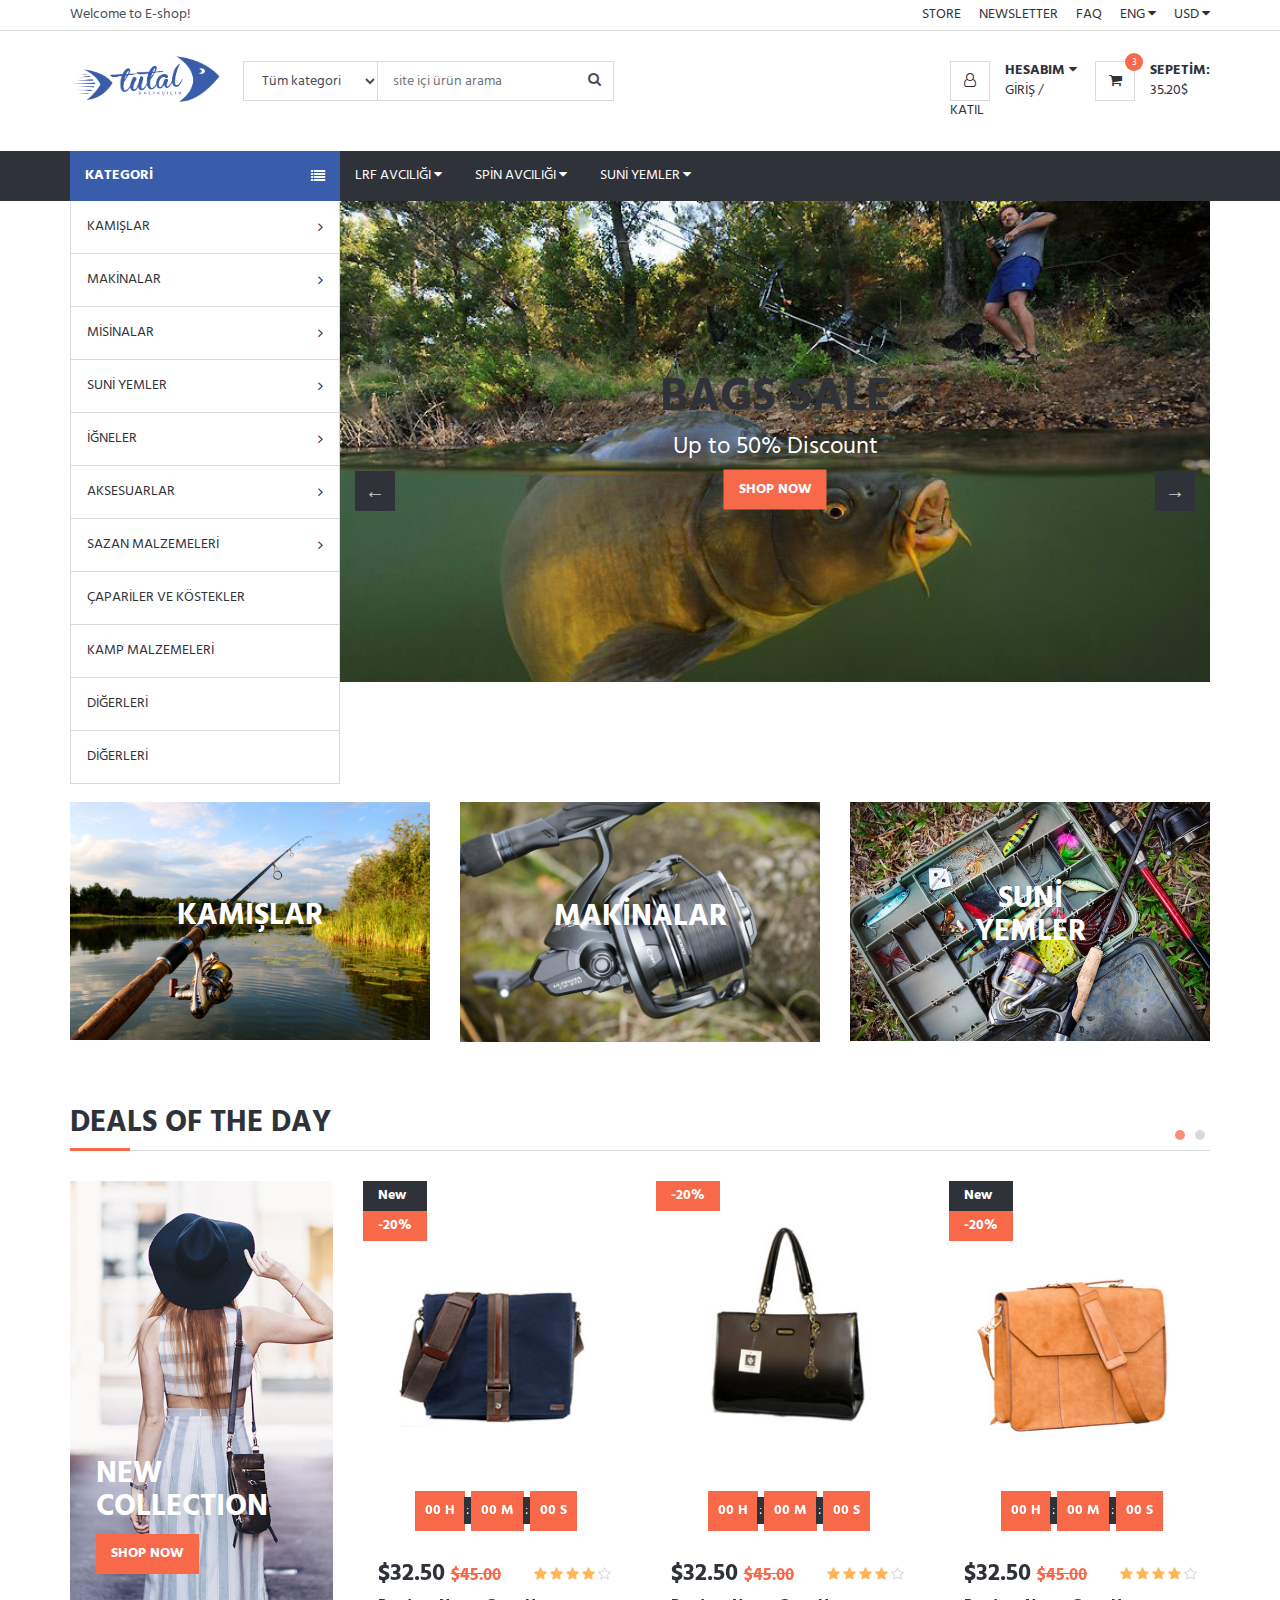
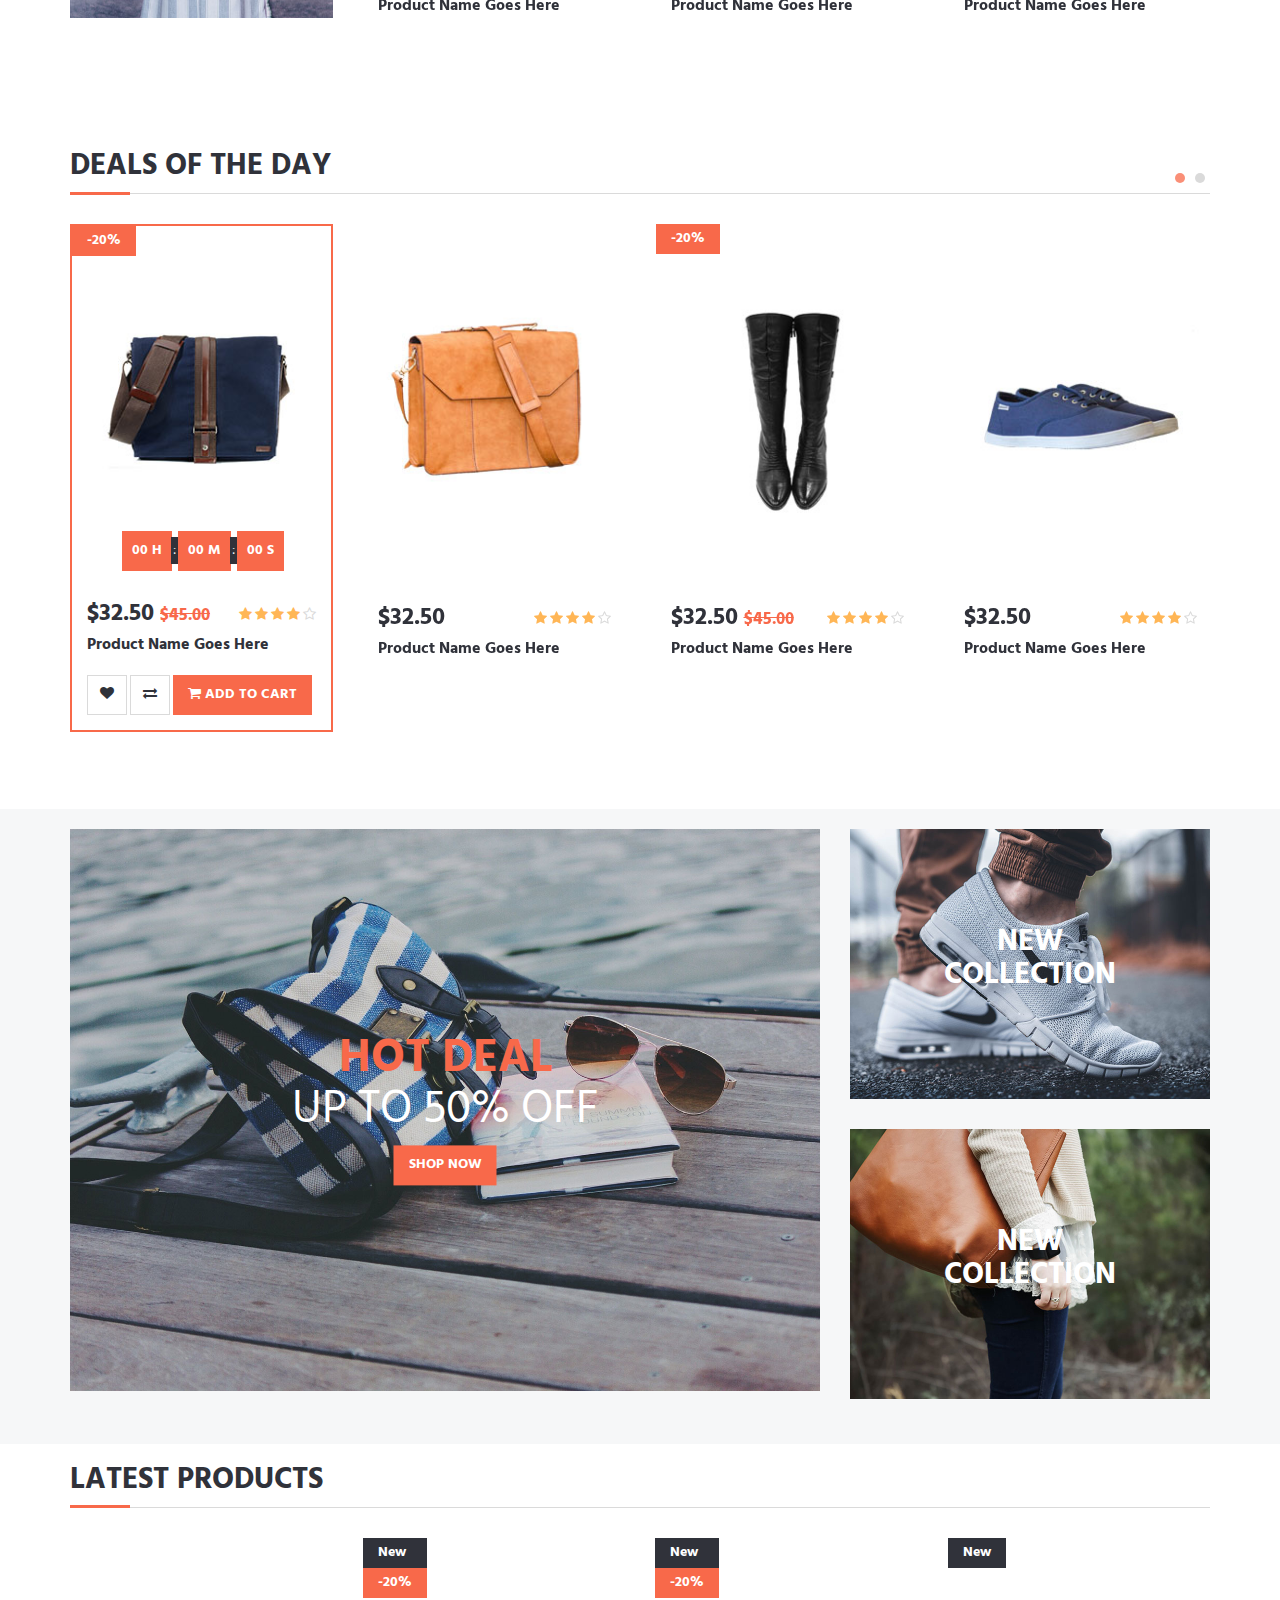
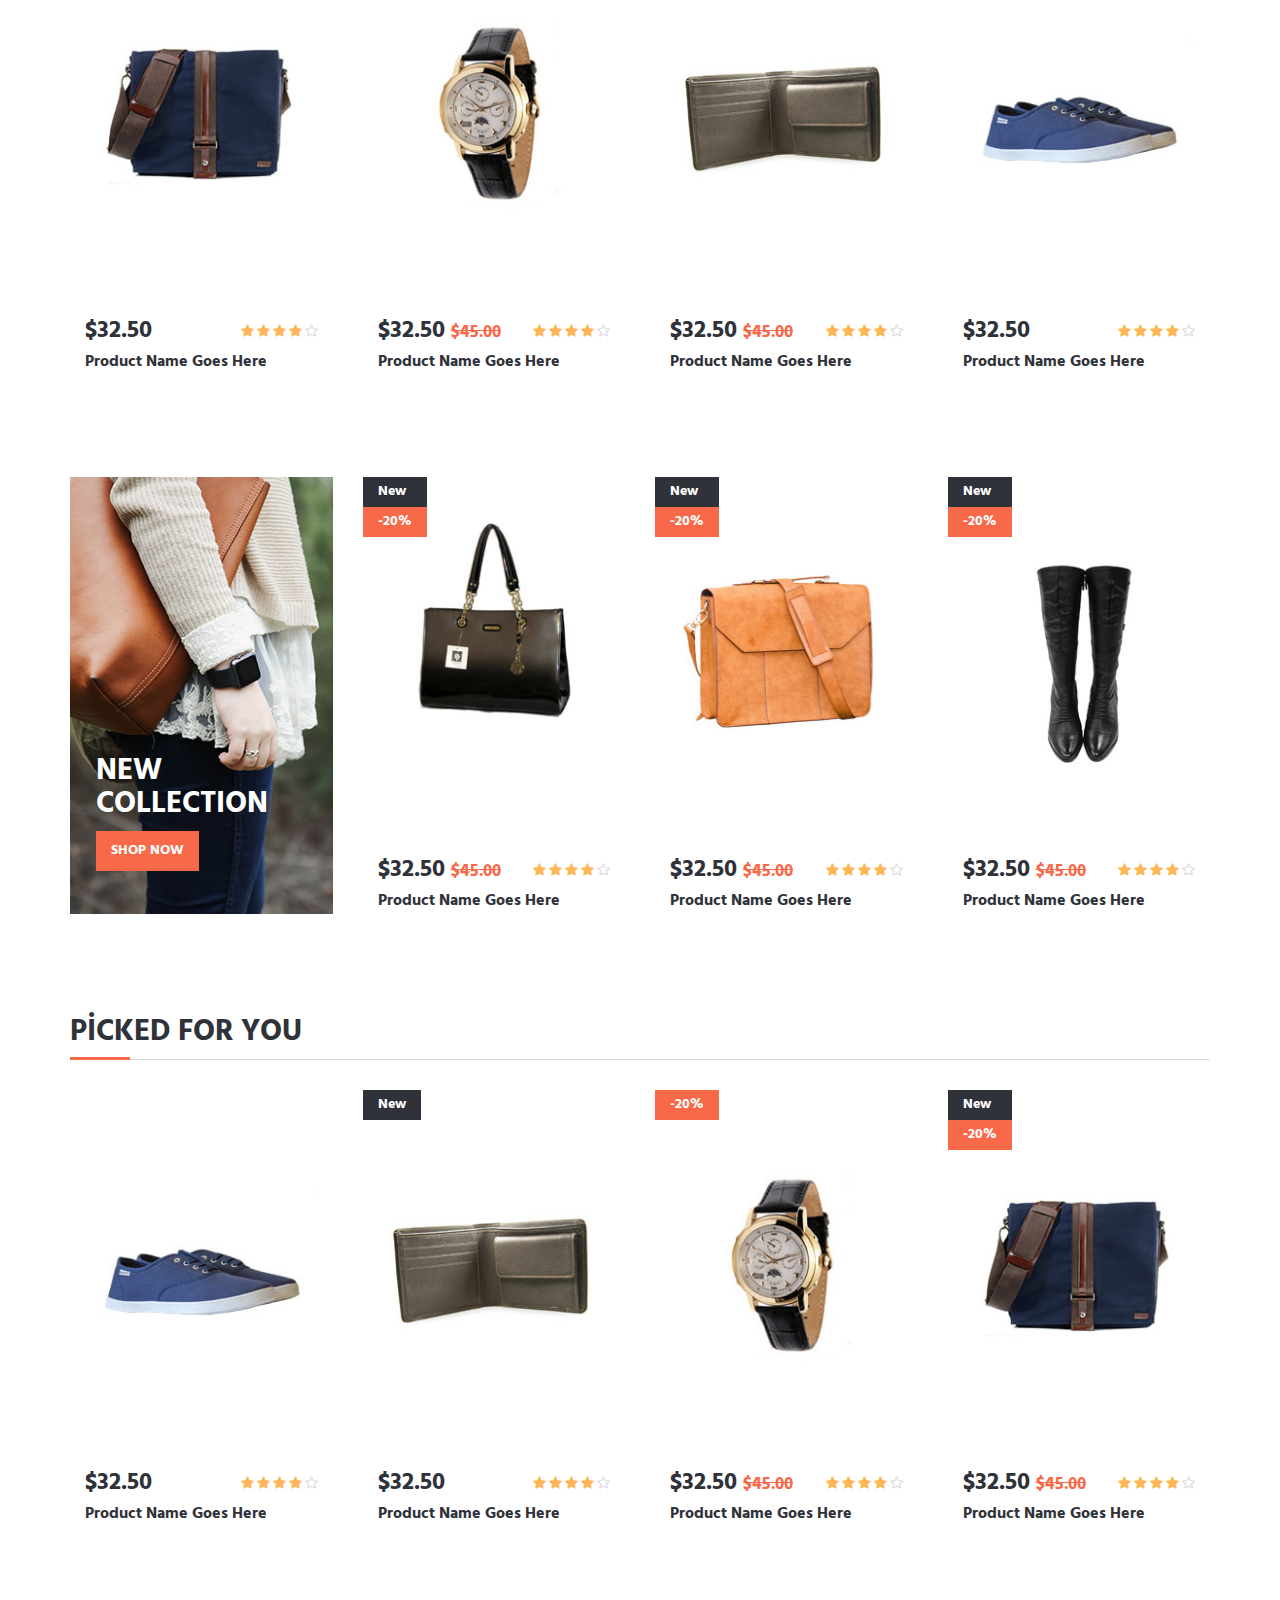
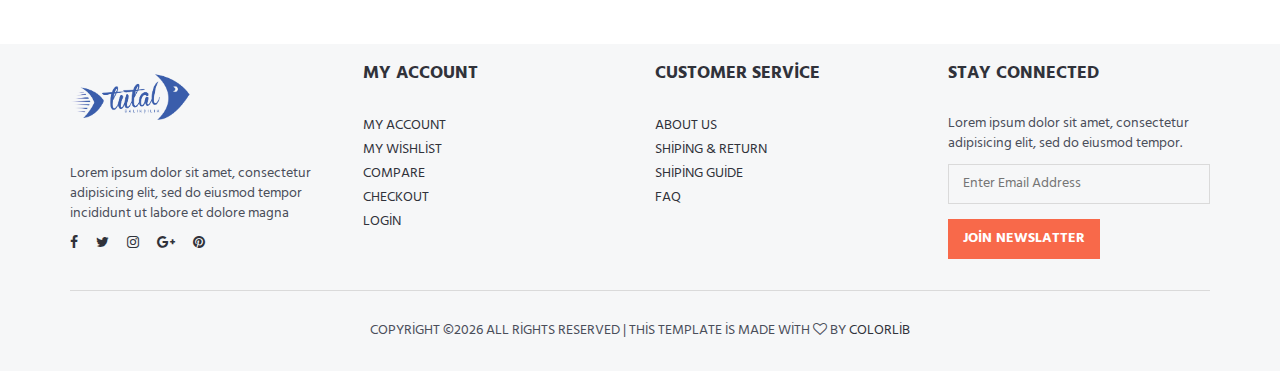
==== commit 76bbd909: "prepared categories" ====
--- a/web/index.html
+++ b/web/index.html
@@ -1,686 +1,1749 @@
 <!DOCTYPE html>
-<html lang="en">
+<html lang="tr">
+
 
 <head>
-    <meta charset="UTF-8">
-    <meta name="description" content="">
-    <meta http-equiv="X-UA-Compatible" content="IE=edge">
-    <meta name="viewport" content="width=device-width, initial-scale=1, shrink-to-fit=no">
-    <!-- The above 4 meta tags *must* come first in the head; any other head content must come *after* these tags -->
-
-    <!-- Title -->
-    <title>Tutal Balıkçılık</title>
-
-    <!-- Favicon -->
-    <link rel="icon" href="img/favicon.png">
-
-    <!-- Core Stylesheet -->
-    <link rel="stylesheet" href="style.css">
+	<meta charset="utf-8">
+	<meta http-equiv="X-UA-Compatible" content="IE=edge">
+	<meta name="viewport" content="width=device-width, initial-scale=1">
+	<!-- The above 3 meta tags *must* come first in the head; any other head content must come *after* these tags -->
+
+	<title>TUTAL BALIKCILIK</title>
+
+	<!-- Google font -->
+	<link href="https://fonts.googleapis.com/css?family=Hind:400,700" rel="stylesheet">
+
+	<!-- Bootstrap -->
+	<link type="text/css" rel="stylesheet" href="css/bootstrap.min.css" />
+
+	<!-- Slick -->
+	<link type="text/css" rel="stylesheet" href="css/slick.css" />
+	<link type="text/css" rel="stylesheet" href="css/slick-theme.css" />
+
+	<!-- nouislider -->
+	<link type="text/css" rel="stylesheet" href="css/nouislider.min.css" />
+
+	<!-- Font Awesome Icon -->
+	<link rel="stylesheet" href="css/font-awesome.min.css">
+
+	<!-- Custom stlylesheet -->
+	<link type="text/css" rel="stylesheet" href="css/style.css" />
+	<link rel="icon" href="img/favicon.png">
+
+	<!-- HTML5 shim and Respond.js for IE8 support of HTML5 elements and media queries -->
+	<!-- WARNING: Respond.js doesn't work if you view the page via file:// -->
+	<!--[if lt IE 9]>
+		  <script src="https://oss.maxcdn.com/html5shiv/3.7.3/html5shiv.min.js"></script>
+		  <script src="https://oss.maxcdn.com/respond/1.4.2/respond.min.js"></script>
+		<![endif]-->
 
 </head>
 
 <body>
-    <!-- ##### Preloader ##### -->
-    <div id="preloader">
-        <i class="circle-preloader"></i>
-    </div>
-
-    <!-- ##### Header Area Start ##### -->
-    <header class="header-area">
-
-        <!-- Top Header Area -->
-				<div class="top-header-area">
-            <div class="container">
-                <div class="row">
-
-                    <div class="col-6">
-                        <div class="top-header-content">
-                            <a href="#"><i class="icon_phone"></i> <span>(123) 456-789-1230</span></a>
-                            <a href="#"><i class="icon_mail"></i> <span>info.colorlib@gmail.com</span></a>
-                        </div>
-                    </div>
-
-                    <div class="col-6">
-                        <div class="top-header-content">
-                            <!-- Top Social Area -->
-                            <div class="top-social-area ml-auto">
-                                <a href="#"><i class="fa fa-facebook" aria-hidden="true"></i></a>
-                                <a href="#"><i class="fa fa-youtube" aria-hidden="true"></i></a>
-                            </div>
-                        </div>
-                    </div>
-
-                </div>
-            </div>
-        </div>
-
-        <!-- Navbar Area -->
-        <div class="cryptos-main-menu">
-            <div class="classy-nav-container breakpoint-off">
-                <div class="container">
-                    <!-- Menu -->
-                    <nav class="classy-navbar justify-content-between" id="cryptosNav">
-
-                        <!-- Logo -->
-                        <a class="nav-brand" href="tutalizm.html"><img src="img/logo.png" width="147px"></a>
-
-                        <!-- Navbar Toggler -->
-                        <div class="classy-navbar-toggler">
-                            <span class="navbarToggler"><span></span><span></span><span></span></span>
-                        </div>
-
-                        <!-- Menu -->
-                        <div class="classy-menu">
-
-                            <!-- close btn -->
-                            <div class="classycloseIcon">
-                                <div class="cross-wrap"><span class="top"></span><span class="bottom"></span></div>
-                            </div>
-
-                            <!-- Nav Start -->
-                            <div class="classynav">
-                                <ul>
-                                    <li><a href="index.html">Home</a></li>
-                                    <li><a href="#">Pages</a>
-                                        <ul class="dropdown">
-                                            <li><a href="index.html">Home</a></li>
-                                            <li><a href="about-us.html">About Us</a></li>
-                                            <li><a href="blog.html">Articles</a></li>
-                                            <li><a href="contact.html">Contact</a></li>
-                                            <li><a href="elements.html">Elements</a></li>
-                                            <li><a href="#">Dropdown</a>
-                                                <ul class="dropdown">
-                                                    <li><a href="index.html">Home</a></li>
-                                                    <li><a href="about-us.html">About Us</a></li>
-                                                    <li><a href="blog.html">Articles</a></li>
-                                                    <li><a href="contact.html">Contact</a></li>
-                                                    <li><a href="elements.html">Elements</a></li>
-                                                    <li><a href="#">Dropdown</a>
-                                                        <ul class="dropdown">
-                                                            <li><a href="index.html">Home</a></li>
-                                                            <li><a href="about-us.html">About Us</a></li>
-                                                            <li><a href="blog.html">Articles</a></li>
-                                                            <li><a href="contact.html">Contact</a></li>
-                                                            <li><a href="elements.html">Elements</a></li>
-                                                        </ul>
-                                                    </li>
-                                                </ul>
-                                            </li>
-                                        </ul>
-                                    </li>
-                                    <li><a href="#">Mega Menu</a>
-                                        <div class="megamenu">
-                                            <ul class="single-mega cn-col-4">
-                                                <li><a href="#">- Home</a></li>
-                                                <li><a href="#">- About us</a></li>
-                                                <li><a href="#">- Services</a></li>
-                                                <li><a href="#">- Testimonials</a></li>
-                                                <li><a href="#">- News</a></li>
-                                                <li><a href="#">- About us</a></li>
-                                            </ul>
-                                            <ul class="single-mega cn-col-4">
-                                                <li><a href="#">- Contact</a></li>
-                                                <li><a href="#">- Faq</a></li>
-                                                <li><a href="#">- Terms &amp; Conditions</a></li>
-                                                <li><a href="#">- Careers</a></li>
-                                                <li><a href="#">- Newsletter &amp; Exchange</a></li>
-                                                <li><a href="#">- Terms &amp; Conditions</a></li>
-                                            </ul>
-                                            <ul class="single-mega cn-col-4">
-                                                <li><a href="#">- About us</a></li>
-                                                <li><a href="#">- Testimonials</a></li>
-                                                <li><a href="#">- Contact</a></li>
-                                                <li><a href="#">- Terms &amp; Conditions</a></li>
-                                                <li><a href="#">- Newsletter &amp; Exchange</a></li>
-                                                <li><a href="#">- Contact</a></li>
-                                            </ul>
-                                            <div class="single-mega cn-col-4">
-                                                <div class="megamenu-slides owl-carousel">
-                                                    <img src="img/bg-img/bg-1.jpg" alt="">
-                                                    <img src="img/bg-img/bg-1.jpg" alt="">
-                                                </div>
-                                            </div>
-                                        </div>
-                                    </li>
-                                    <li><a href="#">Currencies</a></li>
-                                    <li><a href="contact.html">Contact</a></li>
-                                </ul>
-
-                                <!-- Newsletter Form -->
-                                <div class="header-newsletter-form">
-                                    <form action="#" method="post">
-                                        <input type="email" name="email" id="email" placeholder="Newsletter">
-                                        <button type="submit">Subscribe</button>
-                                    </form>
-                                </div>
-
-                            </div>
-                            <!-- Nav End -->
-                        </div>
-                    </nav>
-                </div>
-            </div>
-        </div>
-    </header>
-    <!-- ##### Header Area End ##### -->
-
-    <!-- ##### Hero Area Start ##### -->
-    <section class="hero-area">
-        <div class="hero-slides owl-carousel">
-
-            <!-- Single Hero Slide -->
-            <div class="single-hero-slide">
-                <div class="container h-100">
-                    <div class="row h-100 align-items-center">
-                        <div class="col-12 col-md-7">
-                            <div class="hero-slides-content">
-                                <h2 data-animation="fadeInUp" data-delay="100ms">Take a step into the <span>Crypto World</span></h2>
-                                <h6 data-animation="fadeInUp" data-delay="400ms">Cras vitae turpis lacinia, lacinia lacus non, fermentum nisi. Donec et sollicitudin est, in euismod erat. Ut at erat et arcu pulvinar.</h6>
-                                <a href="#" class="btn cryptos-btn" data-animation="fadeInUp" data-delay="700ms">Read More</a>
-                            </div>
-                        </div>
-                        <div class="col-12 col-md-5">
-                            <div class="hero-slides-thumb" data-animation="fadeInUp" data-delay="1000ms">
-                                <img src="img/bg-img/bg-2.png" alt="">
-                            </div>
-                        </div>
-                    </div>
-                </div>
-            </div>
-
-            <!-- Single Hero Slide -->
-            <div class="single-hero-slide">
-                <div class="container h-100">
-                    <div class="row h-100 align-items-center">
-                        <div class="col-12 col-md-7">
-                            <div class="hero-slides-content">
-                                <h2 data-animation="fadeInUp" data-delay="100ms">Take a step into the <span>Crypto World</span></h2>
-                                <h6 data-animation="fadeInUp" data-delay="400ms">Cras vitae turpis lacinia, lacinia lacus non, fermentum nisi. Donec et sollicitudin est, in euismod erat. Ut at erat et arcu pulvinar.</h6>
-                                <a href="#" class="btn cryptos-btn" data-animation="fadeInUp" data-delay="700ms">Read More</a>
-                            </div>
-                        </div>
-                        <div class="col-12 col-md-5">
-                            <div class="hero-slides-thumb" data-animation="fadeInUp" data-delay="1000ms">
-                                <img src="img/bg-img/bg-2.png" alt="">
-                            </div>
-                        </div>
-                    </div>
-                </div>
-            </div>
-        </div>
-    </section>
-    <!-- ##### Hero Area End ##### -->
-
-    <!-- ##### Course Area Start ##### -->
-    <div class="cryptos-feature-area section-padding-100-0">
-        <div class="container-fluid">
-            <div class="row">
-                <div class="col-12">
-                    <div class="section-heading text-center mx-auto">
-                        <h3>Let’s change <br><span>the world</span> together</h3>
-                        <p>Cras vitae turpis lacinia, lacinia lacus non, fermentum nisi. Donec et sollicitudin est, in euismod erat. Ut at erat et arcu pulvinar cursus a eget nisl. Cras vitae turpis lacinia, lacinia lacus non, fermentum nisi.</p>
-                    </div>
-                </div>
-            </div>
-
-            <div class="row">
-                <!-- Single Course Area -->
-                <div class="col-12 col-md-6 col-xl-3">
-                    <div class="single-feature-area mb-100 text-center">
-                        <i class="icon-safebox"></i>
-                        <h3>Fast &amp; Easy</h3>
-                        <p>Cras vitae turpis lacinia, lacinia lacus non, fermentum nisi. Donec et sollicitudin est, in euismod erat. Ut at erat et arcu pulvinar cursus a eget nisl. Cras vitae turpis lacinia, lacinia lacus non, fermentum.</p>
-                        <a href="#" class="btn cryptos-btn">Read More</a>
-                    </div>
-                </div>
-
-                <!-- Single Course Area -->
-                <div class="col-12 col-md-6 col-xl-3">
-                    <div class="single-feature-area active mb-100 text-center">
-                        <i class="icon-bitcoin"></i>
-                        <h3>No strigs attached</h3>
-                        <p>Cras vitae turpis lacinia, lacinia lacus non, fermentum nisi. Donec et sollicitudin est, in euismod erat. Ut at erat et arcu pulvinar cursus a eget nisl. Cras vitae turpis lacinia, lacinia lacus non, fermentum.</p>
-                        <a href="#" class="btn cryptos-btn">Read More</a>
-                    </div>
-                </div>
-
-                <!-- Single Course Area -->
-                <div class="col-12 col-md-6 col-xl-3">
-                    <div class="single-feature-area mb-100 text-center">
-                        <i class="icon-exchange"></i>
-                        <h3>Small Commisions</h3>
-                        <p>Cras vitae turpis lacinia, lacinia lacus non, fermentum nisi. Donec et sollicitudin est, in euismod erat. Ut at erat et arcu pulvinar cursus a eget nisl. Cras vitae turpis lacinia, lacinia lacus non, fermentum.</p>
-                        <a href="#" class="btn cryptos-btn">Read More</a>
-                    </div>
-                </div>
-
-                <!-- Single Course Area -->
-                <div class="col-12 col-md-6 col-xl-3">
-                    <div class="single-feature-area mb-100 text-center">
-                        <i class="icon-wallet"></i>
-                        <h3>10% Secure</h3>
-                        <p>Cras vitae turpis lacinia, lacinia lacus non, fermentum nisi. Donec et sollicitudin est, in euismod erat. Ut at erat et arcu pulvinar cursus a eget nisl. Cras vitae turpis lacinia, lacinia lacus non, fermentum.</p>
-                        <a href="#" class="btn cryptos-btn">Read More</a>
-                    </div>
-                </div>
-            </div>
-        </div>
-    </div>
-    <!-- ##### Course Area End ##### -->
-
-    <!-- ##### About Area Start ##### -->
-    <section class="cryptos-about-area">
-        <div class="container">
-            <div class="row align-items-center">
-                <div class="col-12 col-md-6">
-                    <div class="about-thumbnail mb-100">
-                        <img src="img/bg-img/about.png" alt="">
-                    </div>
-                </div>
-                <div class="col-12 col-md-6">
-                    <div class="about-content mb-100">
-                        <div class="section-heading">
-                            <h3>Let’s change <br><span>the world</span> together</h3>
-                            <h5>Cras vitae turpis lacinia, lacinia lacus non, fermentum nisi. Donec et sollicitudin est, in euismod erat. Ut at erat et arcu pulvinar cursus a eget nisl.</h5>
-                            <p>Cras vitae turpis lacinia, lacinia lacus non, fermentum nisi. Donec et sollicitudin est, in euismod erat. Ut at erat et arcu pulvinar cursus a eget nisl. Cras vitae turpis lacinia, lacinia lacus non, fermentum nisi.</p>
-                            <a href="#" class="btn cryptos-btn mt-30">Read More</a>
-                        </div>
-                    </div>
-                </div>
-            </div>
-        </div>
-    </section>
-    <!-- ##### About Area End ##### -->
-
-    <!-- ##### Currency Area Start ##### -->
-    <section class="currency-calculator-area section-padding-100 bg-img bg-overlay" style="background-image: url(img/bg-img/bg-2.jpg);">
-        <div class="container">
-            <div class="row">
-                <div class="col-12">
-                    <div class="section-heading text-center white mx-auto">
-                        <h3 class="mb-4">Cryptocurrency Calculator</h3>
-                        <h5 class="mb-2">Cras vitae turpis lacinia, lacinia lacus non, fermentum nisi. Donec et sollicitudin est, in euismod erat. Ut at erat et arcu pulvinar cursus a eget nisl.</h5>
-                        <p>Cras vitae turpis lacinia, lacinia lacus non, fermentum nisi. Donec et sollicitudin est, in euismod erat. Ut at erat et arcu pulvinar cursus a eget nisl. Cras vitae turpis lacinia, lacinia lacus non, fermentum nisi.</p>
-                    </div>
-                </div>
-            </div>
-            <div class="row">
-                <div class="col-12">
-                    <div class="currency-calculator mb-15 clearfix">
-                        <form action="#" method="post" class="d-flex align-items-center justify-content-center">
-                            <!-- Calculator Part -->
-                            <div class="calculator-first-part d-flex align-items-center">
-                                <input type="text" name="inputNumber" placeholder="1">
-                                <select>
-                                    <option>BTC</option>
-                                    <option>USD</option>
-                                    <option>INR</option>
-                                    <option>BDT</option>
-                                </select>
-                            </div>
-
-                            <!-- Equal Sign -->
-                            <div class="equal-sign">=</div>
-
-                            <!-- Calculator Part -->
-                            <div class="calculator-sec-part d-flex align-items-center">
-                                <input type="text" name="inputNumber" placeholder="940045">
-                                <select>
-                                    <option>EUR</option>
-                                    <option>USD</option>
-                                    <option>INR</option>
-                                    <option>BDT</option>
-                                </select>
-                            </div>
-                        </form>
-                    </div>
-
-                    <div class="currency-calculator mb-15">
-                        <form action="#" method="post" class="d-flex align-items-center justify-content-center">
-                            <!-- Calculator Part -->
-                            <div class="calculator-first-part d-flex align-items-center">
-                                <input type="text" name="inputNumber" placeholder="10400">
-                                <select>
-                                    <option>USD</option>
-                                    <option>BTC</option>
-                                    <option>INR</option>
-                                    <option>BDT</option>
-                                </select>
-                            </div>
-
-                            <!-- Equal Sign -->
-                            <div class="equal-sign">=</div>
-
-                            <!-- Calculator Part -->
-                            <div class="calculator-sec-part d-flex align-items-center">
-                                <input type="text" name="inputNumber" placeholder="1.02">
-                                <select>
-                                    <option>BTC</option>
-                                    <option>USD</option>
-                                    <option>INR</option>
-                                    <option>BDT</option>
-                                </select>
-                            </div>
-                        </form>
-                    </div>
-                </div>
-            </div>
-        </div>
-    </section>
-    <!-- ##### Currency Area End ##### -->
-
-    <!-- ##### Blog Area Start ##### -->
-    <section class="cryptos-blog-area section-padding-100">
-        <div class="container">
-            <div class="row align-items-center">
-                <div class="col-12 col-lg-7">
-                    <div class="blog-area">
-                        <!-- Single Blog Area -->
-                        <div class="single-blog-area d-flex align-items-start">
-                            <!-- Thumbnail -->
-                            <div class="blog-thumbnail">
-                                <img src="img/blog-img/1.jpg" alt="">
-                            </div>
-                            <!-- Content -->
-                            <div class="blog-content">
-                                <a href="#" class="post-title">This Platform Aims to Disrupt the Market</a>
-                                <div class="meta-data">
-                                    <a href="#">Crypto News</a> |
-                                    <a href="#">March 18, 2018</a>
-                                </div>
-                                <p>Morbi vel arcu gravida, iaculis lacus vel, posuere ipsum. Sed faucibus mauris vitae urna consectetur, sit amet maximus nisl sagittis.</p>
-                            </div>
-                        </div>
-                        <!-- Single Blog Area -->
-                        <div class="single-blog-area d-flex align-items-start">
-                            <!-- Thumbnail -->
-                            <div class="blog-thumbnail">
-                                <img src="img/blog-img/2.jpg" alt="">
-                            </div>
-                            <!-- Content -->
-                            <div class="blog-content">
-                                <a href="#" class="post-title">New Hedge Funds invests in Crypto</a>
-                                <div class="meta-data">
-                                    <a href="#">Crypto News</a> |
-                                    <a href="#">March 18, 2018</a>
-                                </div>
-                                <p>Iaculis lacus vel, posuere ipsum. Sed faucibus mauris vitae urna consectetur, sit amet maximus nisl sagittis. Ut in iaculis enim.</p>
-                            </div>
-                        </div>
-                        <!-- Single Blog Area -->
-                        <div class="single-blog-area d-flex align-items-start">
-                            <!-- Thumbnail -->
-                            <div class="blog-thumbnail">
-                                <img src="img/blog-img/3.jpg" alt="">
-                            </div>
-                            <!-- Content -->
-                            <div class="blog-content">
-                                <a href="#" class="post-title">This Platform Aims to Disrupt the Market</a>
-                                <div class="meta-data">
-                                    <a href="#">Crypto News</a> |
-                                    <a href="#">March 18, 2018</a>
-                                </div>
-                                <p>Morbi vel arcu gravida, iaculis lacus vel, posuere ipsum. Sed faucibus mauris vitae urna consectetur, sit amet maximus nisl sagittis.</p>
-                            </div>
-                        </div>
-                    </div>
-                </div>
-
-                <div class="col-12 col-lg-5">
-                    <div class="cryptos-prices-table">
-
-                        <!-- Single Price Table -->
-                        <div class="single-price-table d-flex align-items-center justify-content-between">
-                            <div class="p-content d-flex align-items-center">
-                                <span>01</span>
-                                <img src="img/bg-img/bitcoin.png" alt="">
-                                <p>Bitcoin <span>BTC</span></p>
-                            </div>
-                            <div class="price increase">
-                                <p>$12 456.78</p>
-                            </div>
-                        </div>
-
-                        <!-- Single Price Table -->
-                        <div class="single-price-table d-flex align-items-center justify-content-between">
-                            <div class="p-content d-flex align-items-center">
-                                <span>02</span>
-                                <img src="img/bg-img/ethereum.png" alt="">
-                                <p>Ethereum <span>ETH</span></p>
-                            </div>
-                            <div class="price increase">
-                                <p>$1051.98</p>
-                            </div>
-                        </div>
-
-                        <!-- Single Price Table -->
-                        <div class="single-price-table d-flex align-items-center justify-content-between">
-                            <div class="p-content d-flex align-items-center">
-                                <span>03</span>
-                                <img src="img/bg-img/bitcoin-cash.png" alt="">
-                                <p>Bitcoin Cash <span>BCH</span></p>
-                            </div>
-                            <div class="price decrease">
-                                <p>$2256.78</p>
-                            </div>
-                        </div>
-
-                        <!-- Single Price Table -->
-                        <div class="single-price-table d-flex align-items-center justify-content-between">
-                            <div class="p-content d-flex align-items-center">
-                                <span>04</span>
-                                <img src="img/bg-img/ripple.png" alt="">
-                                <p>Ripple <span>XRP</span></p>
-                            </div>
-                            <div class="price increase">
-                                <p>$2.03</p>
-                            </div>
-                        </div>
-
-                        <!-- Single Price Table -->
-                        <div class="single-price-table d-flex align-items-center justify-content-between">
-                            <div class="p-content d-flex align-items-center">
-                                <span>05</span>
-                                <img src="img/bg-img/litecoin.png" alt="">
-                                <p>Litecoin <span>LTC</span></p>
-                            </div>
-                            <div class="price increase">
-                                <p>$321.98</p>
-                            </div>
-                        </div>
-
-                        <!-- Single Price Table -->
-                        <div class="single-price-table d-flex align-items-center justify-content-between">
-                            <div class="p-content d-flex align-items-center">
-                                <span>06</span>
-                                <img src="img/bg-img/cardano.png" alt="">
-                                <p>Cardano <span>ADA</span></p>
-                            </div>
-                            <div class="price increase">
-                                <p>$0.75</p>
-                            </div>
-                        </div>
-
-                        <!-- Single Price Table -->
-                        <div class="single-price-table d-flex align-items-center justify-content-between">
-                            <div class="p-content d-flex align-items-center">
-                                <span>07</span>
-                                <img src="img/bg-img/nem.png" alt="">
-                                <p>NEM <span>XEM</span></p>
-                            </div>
-                            <div class="price increase">
-                                <p>$0.89</p>
-                            </div>
-                        </div>
-
-                        <!-- Single Price Table -->
-                        <div class="single-price-table d-flex align-items-center justify-content-between">
-                            <div class="p-content d-flex align-items-center">
-                                <span>08</span>
-                                <img src="img/bg-img/neo.png" alt="">
-                                <p>NEO <span>NEO</span></p>
-                            </div>
-                            <div class="price decrease">
-                                <p>$123.90</p>
-                            </div>
-                        </div>
-
-                        <!-- Single Price Table -->
-                        <div class="single-price-table d-flex align-items-center justify-content-between">
-                            <div class="p-content d-flex align-items-center">
-                                <span>09</span>
-                                <img src="img/bg-img/stellar.png" alt="">
-                                <p>Stellar <span>XLM</span></p>
-                            </div>
-                            <div class="price increase">
-                                <p>$0.67</p>
-                            </div>
-                        </div>
-
-                        <!-- Single Price Table -->
-                        <div class="single-price-table d-flex align-items-center justify-content-between">
-                            <div class="p-content d-flex align-items-center">
-                                <span>10</span>
-                                <img src="img/bg-img/iota.png" alt="">
-                                <p>IOTA <span>IOT</span></p>
-                            </div>
-                            <div class="price increase">
-                                <p>$3.55</p>
-                            </div>
-                        </div>
-
-                    </div>
-                </div>
-            </div>
-        </div>
-
-        <!-- Newsletter Area -->
-        <div class="container">
-            <div class="row">
-                <div class="col-12">
-                    <div class="newsletter-area mt-100">
-                        <div class="section-heading text-center mx-auto">
-                            <h3>Subscribe to <span>Newsletter</span></h3>
-                            <h6>Cras vitae turpis lacinia, lacinia lacus non, fermentum nisi. Donec et sollicitudin est, in euismod erat. Ut at erat et arcu pulvinar cursus a eget nisl.</h6>
-                        </div>
-                        <form action="#" method="post">
-                            <input type="email" name="email" placeholder="Subscribe to newsletter">
-                            <button type="submit">Subscribe</button>
-                        </form>
-                    </div>
-                </div>
-            </div>
-        </div>
-    </section>
-    <!-- ##### Blog Area End ##### -->
-
-    <!-- ##### Footer Area Start ##### -->
-    <footer class="footer-area">
-        <!-- Main Footer Area -->
-        <div class="main-footer-area section-padding-100-0 bg-img bg-overlay" style="background-image: url(img/bg-img/bg-1.jpg);">
-            <div class="container">
-                <div class="row">
-
-                    <!-- Footer Widget Area -->
-                    <div class="col-12 col-sm-6 col-lg-4">
-                        <div class="footer-widget mb-100">
-                            <div class="widget-title">
-                                <a href="#"><img src="img/core-img/logo2.png" alt=""></a>
-                            </div>
-                            <p>Morbi vel arcu gravida, iaculis lacus vel, posuere ipsum. Sed faucibus mauris vitae urna consectetur, sit amet maximus nisl sagittis. Ut in iaculis enim, et pulvinar mauris. Etiam tristique magna eget velit consectetur, a tincidunt velit dictum.</p>
-                            <div class="footer-social-info">
-                                <a href="#"><i class="fa fa-facebook"></i></a>
-                                <a href="#"><i class="fa fa-twitter"></i></a>
-                                <a href="#"><i class="fa fa-dribbble"></i></a>
-                                <a href="#"><i class="fa fa-behance"></i></a>
-                                <a href="#"><i class="fa fa-instagram"></i></a>
-                            </div>
-                        </div>
-                    </div>
-
-                    <!-- Footer Widget Area -->
-                    <div class="col-12 col-sm-6 col-lg-4">
-                        <div class="footer-widget mb-100">
-                            <div class="widget-title">
-                                <h6>Recent Posts</h6>
-                            </div>
-                            <!-- Single Blog Post -->
-                            <div class="single--blog-post">
-                                <a href="#">
-                                    <p>Aliquam ac eleifend metus</p>
-                                </a>
-                                <span>March 10, 2018</span>
-                            </div>
-                            <!-- Single Blog Post -->
-                            <div class="single--blog-post">
-                                <a href="#">
-                                    <p>Donec in libero sit amet mi vulputate</p>
-                                </a>
-                                <span>March 10, 2018</span>
-                            </div>
-                            <!-- Single Blog Post -->
-                            <div class="single--blog-post">
-                                <a href="#">
-                                    <p>Aliquam ac eleifend metus</p>
-                                </a>
-                                <span>March 10, 2018</span>
-                            </div>
-                        </div>
-                    </div>
-
-                    <!-- Footer Widget Area -->
-                    <div class="col-12 col-md-6 col-lg-4">
-                        <div class="footer-widget mb-100">
-                            <div class="widget-title">
-                                <h6>Quick Links</h6>
-                            </div>
-                            <nav>
-                                <ul class="useful-links d-flex justify-content-between flex-wrap">
-                                    <li><a href="#">Home</a></li>
-                                    <li><a href="#">Faq</a></li>
-                                    <li><a href="#">About us</a></li>
-                                    <li><a href="#">Terms &amp; Conditions</a></li>
-                                    <li><a href="#">Services</a></li>
-                                    <li><a href="#">Careers</a></li>
-                                    <li><a href="#">Testimonials</a></li>
-                                    <li><a href="#">Newsletter &amp; Exchange</a></li>
-                                    <li><a href="#">News</a></li>
-                                    <li><a href="#">Exchange</a></li>
-                                    <li><a href="#">Contact</a></li>
-                                </ul>
-                            </nav>
-                        </div>
-                    </div>
-                </div>
-            </div>
-        </div>
-        <!-- Bottom Footer Area -->
-        <div class="bottom-footer-area">
-            <div class="container h-100">
-                <div class="row h-100 align-items-center justify-content-center">
-                    <div class="col-12">
-                        <p><!-- Link back to Colorlib can't be removed. Template is licensed under CC BY 3.0. -->
-Copyright &copy;<script>document.write(new Date().getFullYear());</script> All rights reserved | This template is made with <i class="fa fa-heart-o" aria-hidden="true"></i> by <a href="https://colorlib.com" target="_blank">Colorlib</a>
-<!-- Link back to Colorlib can't be removed. Template is licensed under CC BY 3.0. -->
-</p>
-                    </div>
-                </div>
-            </div>
-        </div>
-    </footer>
-    <!-- ##### Footer Area Start ##### -->
-
-    <!-- ##### All Javascript Script ##### -->
-    <!-- jQuery-2.2.4 js -->
-    <script src="js/jquery/jquery-2.2.4.min.js"></script>
-    <!-- Popper js -->
-    <script src="js/bootstrap/popper.min.js"></script>
-    <!-- Bootstrap js -->
-    <script src="js/bootstrap/bootstrap.min.js"></script>
-    <!-- All Plugins js -->
-    <script src="js/plugins/plugins.js"></script>
-    <!-- Active js -->
-    <script src="js/active.js"></script>
+	<!-- HEADER -->
+	<header>
+		<!-- top Header -->
+		<div id="top-header">
+			<div class="container">
+				<div class="pull-left">
+					<span>Welcome to E-shop!</span>
+				</div>
+				<div class="pull-right">
+					<ul class="header-top-links">
+						<li><a href="#">Store</a></li>
+						<li><a href="#">Newsletter</a></li>
+						<li><a href="#">FAQ</a></li>
+						<li class="dropdown default-dropdown">
+							<a class="dropdown-toggle" data-toggle="dropdown" aria-expanded="true">ENG <i class="fa fa-caret-down"></i></a>
+							<ul class="custom-menu">
+								<li><a href="#">English (ENG)</a></li>
+								<li><a href="#">Russian (Ru)</a></li>
+								<li><a href="#">French (FR)</a></li>
+								<li><a href="#">Spanish (Es)</a></li>
+							</ul>
+						</li>
+						<li class="dropdown default-dropdown">
+							<a class="dropdown-toggle" data-toggle="dropdown" aria-expanded="true">USD <i class="fa fa-caret-down"></i></a>
+							<ul class="custom-menu">
+								<li><a href="#">USD ($)</a></li>
+								<li><a href="#">EUR (€)</a></li>
+							</ul>
+						</li>
+					</ul>
+				</div>
+			</div>
+		</div>
+		<!-- /top Header -->
+
+		<!-- header -->
+		<div id="header">
+			<div class="container">
+				<div class="pull-left">
+					<!-- Logo -->
+					<div class="header-logo">
+						<a class="logo" href="index.html">
+							<img src="./img/logo.png" alt="">
+						</a>
+					</div>
+					<!-- /Logo -->
+
+					<!-- Search -->
+					<div class="header-search">
+						<form>
+							<input class="input search-input" type="text" placeholder="site içi ürün arama">
+							<select class="input search-categories">
+								<option value="0">Tüm kategori</option>
+								<option value="1">Kategori 01</option>
+								<option value="1">Kategori 02</option>
+							</select>
+							<button class="search-btn"><i class="fa fa-search"></i></button>
+						</form>
+					</div>
+					<!-- /Search -->
+				</div>
+				<div class="pull-right">
+					<ul class="header-btns">
+						<!-- Account -->
+						<li class="header-account dropdown default-dropdown">
+							<div class="dropdown-toggle" role="button" data-toggle="dropdown" aria-expanded="true">
+								<div class="header-btns-icon">
+									<i class="fa fa-user-o"></i>
+								</div>
+								<strong class="text-uppercase">Hesabım <i class="fa fa-caret-down"></i></strong>
+							</div>
+							<a href="#" class="text-uppercase">Giriş</a> / <a href="#" class="text-uppercase">Katıl</a>
+							<ul class="custom-menu">
+								<li><a href="#"><i class="fa fa-user-o"></i> Hesabım</a></li>
+								<li><a href="#"><i class="fa fa-heart-o"></i> Benim dilek listem</a></li>
+								<li><a href="#"><i class="fa fa-exchange"></i> Karşılaştırmak</a></li>
+								<li><a href="#"><i class="fa fa-check"></i> Çıkış yapmak</a></li>
+								<li><a href="#"><i class="fa fa-unlock-alt"></i> Oturum aç</a></li>
+								<li><a href="#"><i class="fa fa-user-plus"></i> Hesap oluştur</a></li>
+							</ul>
+						</li>
+						<!-- /Account -->
+
+						<!-- Cart -->
+						<li class="header-cart dropdown default-dropdown">
+							<a class="dropdown-toggle" data-toggle="dropdown" aria-expanded="true">
+								<div class="header-btns-icon">
+									<i class="fa fa-shopping-cart"></i>
+									<span class="qty">3</span>
+								</div>
+								<strong class="text-uppercase">Sepetim:</strong>
+								<br>
+								<span>35.20$</span>
+							</a>
+							<div class="custom-menu">
+								<div id="shopping-cart">
+									<div class="shopping-cart-list">
+										<div class="product product-widget">
+											<div class="product-thumb">
+												<img src="./img/thumb-product01.jpg" alt="">
+											</div>
+											<div class="product-body">
+												<h3 class="product-price">$32.50 <span class="qty">x3</span></h3>
+												<h2 class="product-name"><a href="#">Product Name Goes Here</a></h2>
+											</div>
+											<button class="cancel-btn"><i class="fa fa-trash"></i></button>
+										</div>
+										<div class="product product-widget">
+											<div class="product-thumb">
+												<img src="./img/thumb-product01.jpg" alt="">
+											</div>
+											<div class="product-body">
+												<h3 class="product-price">$32.50 <span class="qty">x3</span></h3>
+												<h2 class="product-name"><a href="#">Product Name Goes Here</a></h2>
+											</div>
+											<button class="cancel-btn"><i class="fa fa-trash"></i></button>
+										</div>
+									</div>
+									<div class="shopping-cart-btns">
+										<button class="main-btn">View Cart</button>
+										<button class="primary-btn">Checkout <i class="fa fa-arrow-circle-right"></i></button>
+									</div>
+								</div>
+							</div>
+						</li>
+						<!-- /Cart -->
+
+						<!-- Mobile nav toggle-->
+						<li class="nav-toggle">
+							<button class="nav-toggle-btn main-btn icon-btn"><i class="fa fa-bars"></i></button>
+						</li>
+						<!-- / Mobile nav toggle -->
+					</ul>
+				</div>
+			</div>
+			<!-- header -->
+		</div>
+		<!-- container -->
+	</header>
+	<!-- /HEADER -->
+
+	<!-- NAVIGATION -->
+	<div id="navigation">
+		<!-- container -->
+		<div class="container">
+			<div id="responsive-nav">
+				<!-- category nav -->
+				<div class="category-nav">
+					<span class="category-header">Kategori <i class="fa fa-list"></i></span>
+					<ul class="category-list">
+						<li class="dropdown side-dropdown">
+							<a class="dropdown-toggle" data-toggle="dropdown" aria-expanded="true">KAMIŞLAR <i class="fa fa-angle-right"></i></a>
+							<div class="custom-menu">
+								<div class="row">
+									<div class="col-md-4">
+										<ul class="list-links">
+											<li>
+												<h3 class="list-links-title">Categories</h3></li>
+											<li><a href="#">Women’s Clothing</a></li>
+											<li><a href="#">Men’s Clothing</a></li>
+											<li><a href="#">Phones & Accessories</a></li>
+											<li><a href="#">Jewelry & Watches</a></li>
+											<li><a href="#">Bags & Shoes</a></li>
+										</ul>
+										<hr class="hidden-md hidden-lg">
+									</div>
+									<div class="col-md-4">
+										<ul class="list-links">
+											<li>
+												<h3 class="list-links-title">Categories</h3></li>
+											<li><a href="#">Women’s Clothing</a></li>
+											<li><a href="#">Men’s Clothing</a></li>
+											<li><a href="#">Phones & Accessories</a></li>
+											<li><a href="#">Jewelry & Watches</a></li>
+											<li><a href="#">Bags & Shoes</a></li>
+										</ul>
+										<hr class="hidden-md hidden-lg">
+									</div>
+									<div class="col-md-4">
+										<ul class="list-links">
+											<li>
+												<h3 class="list-links-title">Categories</h3></li>
+											<li><a href="#">Women’s Clothing</a></li>
+											<li><a href="#">Men’s Clothing</a></li>
+											<li><a href="#">Phones & Accessories</a></li>
+											<li><a href="#">Jewelry & Watches</a></li>
+											<li><a href="#">Bags & Shoes</a></li>
+										</ul>
+									</div>
+								</div>
+								<div class="row hidden-sm hidden-xs">
+									<div class="col-md-12">
+										<hr>
+										<a class="banner banner-1" href="#">
+											<img src="./img/banner05.jpg" alt="">
+											<div class="banner-caption text-center">
+												<h2 class="white-color">NEW COL</h2>
+												<h3 class="white-color font-weak">HOT DEAL</h3>
+											</div>
+										</a>
+									</div>
+								</div>
+							</div>
+						</li>
+
+						<li class="dropdown side-dropdown"><a class="dropdown-toggle" data-toggle="dropdown" aria-expanded="true">MAKİNALAR <i class="fa fa-angle-right"></i></a>
+							<div class="custom-menu">
+								<div class="row">
+									<div class="col-md-4">
+										<ul class="list-links">
+											<li>
+												<h3 class="list-links-title">Categories</h3></li>
+											<li><a href="#">Women’s Clothing</a></li>
+											<li><a href="#">Men’s Clothing</a></li>
+											<li><a href="#">Phones & Accessories</a></li>
+											<li><a href="#">Jewelry & Watches</a></li>
+											<li><a href="#">Bags & Shoes</a></li>
+										</ul>
+										<hr>
+										<ul class="list-links">
+											<li>
+												<h3 class="list-links-title">Categories</h3></li>
+											<li><a href="#">Women’s Clothing</a></li>
+											<li><a href="#">Men’s Clothing</a></li>
+											<li><a href="#">Phones & Accessories</a></li>
+											<li><a href="#">Jewelry & Watches</a></li>
+											<li><a href="#">Bags & Shoes</a></li>
+										</ul>
+										<hr class="hidden-md hidden-lg">
+									</div>
+									<div class="col-md-4">
+										<ul class="list-links">
+											<li>
+												<h3 class="list-links-title">Categories</h3></li>
+											<li><a href="#">Women’s Clothing</a></li>
+											<li><a href="#">Men’s Clothing</a></li>
+											<li><a href="#">Phones & Accessories</a></li>
+											<li><a href="#">Jewelry & Watches</a></li>
+											<li><a href="#">Bags & Shoes</a></li>
+										</ul>
+										<hr>
+										<ul class="list-links">
+											<li>
+												<h3 class="list-links-title">Categories</h3></li>
+											<li><a href="#">Women’s Clothing</a></li>
+											<li><a href="#">Men’s Clothing</a></li>
+											<li><a href="#">Phones & Accessories</a></li>
+											<li><a href="#">Jewelry & Watches</a></li>
+											<li><a href="#">Bags & Shoes</a></li>
+										</ul>
+									</div>
+									<div class="col-md-4 hidden-sm hidden-xs">
+										<a class="banner banner-2" href="#">
+											<img src="./img/banner04.jpg" alt="">
+											<div class="banner-caption">
+												<h3 class="white-color">NEW<br>COLLECTION</h3>
+											</div>
+										</a>
+									</div>
+								</div>
+							</div>
+						</li>
+
+						<li class="dropdown side-dropdown">
+							<a class="dropdown-toggle" data-toggle="dropdown" aria-expanded="true">MİSİNALAR<i class="fa fa-angle-right"></i></a>
+							<div class="custom-menu">
+								<div class="row">
+									<div class="col-md-4">
+										<ul class="list-links">
+											<li>
+												<h3 class="list-links-title">Categories</h3></li>
+											<li><a href="#">Women’s Clothing</a></li>
+											<li><a href="#">Men’s Clothing</a></li>
+											<li><a href="#">Phones & Accessories</a></li>
+											<li><a href="#">Jewelry & Watches</a></li>
+											<li><a href="#">Bags & Shoes</a></li>
+										</ul>
+										<hr>
+										<ul class="list-links">
+											<li>
+												<h3 class="list-links-title">Categories</h3></li>
+											<li><a href="#">Women’s Clothing</a></li>
+											<li><a href="#">Men’s Clothing</a></li>
+											<li><a href="#">Phones & Accessories</a></li>
+											<li><a href="#">Jewelry & Watches</a></li>
+											<li><a href="#">Bags & Shoes</a></li>
+										</ul>
+										<hr class="hidden-md hidden-lg">
+									</div>
+									<div class="col-md-4">
+										<ul class="list-links">
+											<li>
+												<h3 class="list-links-title">Categories</h3></li>
+											<li><a href="#">Women’s Clothing</a></li>
+											<li><a href="#">Men’s Clothing</a></li>
+											<li><a href="#">Phones & Accessories</a></li>
+											<li><a href="#">Jewelry & Watches</a></li>
+											<li><a href="#">Bags & Shoes</a></li>
+										</ul>
+										<hr>
+										<ul class="list-links">
+											<li>
+												<h3 class="list-links-title">Categories</h3></li>
+											<li><a href="#">Women’s Clothing</a></li>
+											<li><a href="#">Men’s Clothing</a></li>
+											<li><a href="#">Phones & Accessories</a></li>
+											<li><a href="#">Jewelry & Watches</a></li>
+											<li><a href="#">Bags & Shoes</a></li>
+										</ul>
+										<hr class="hidden-md hidden-lg">
+									</div>
+									<div class="col-md-4">
+										<ul class="list-links">
+											<li>
+												<h3 class="list-links-title">Categories</h3></li>
+											<li><a href="#">Women’s Clothing</a></li>
+											<li><a href="#">Men’s Clothing</a></li>
+											<li><a href="#">Phones & Accessories</a></li>
+											<li><a href="#">Jewelry & Watches</a></li>
+											<li><a href="#">Bags & Shoes</a></li>
+										</ul>
+										<hr>
+										<ul class="list-links">
+											<li>
+												<h3 class="list-links-title">Categories</h3></li>
+											<li><a href="#">Women’s Clothing</a></li>
+											<li><a href="#">Men’s Clothing</a></li>
+											<li><a href="#">Phones & Accessories</a></li>
+											<li><a href="#">Jewelry & Watches</a></li>
+											<li><a href="#">Bags & Shoes</a></li>
+										</ul>
+									</div>
+								</div>
+							</div>
+						</li>
+						<li class="dropdown side-dropdown"><a class="dropdown-toggle" data-toggle="dropdown" aria-expanded="true">SUNİ YEMLER <i class="fa fa-angle-right"></i></a>
+							<div class="custom-menu">
+								<div class="row">
+									<div class="col-md-4">
+										<ul class="list-links">
+											<li>
+												<h3 class="list-links-title">Categories</h3></li>
+											<li><a href="#">Women’s Clothing</a></li>
+											<li><a href="#">Men’s Clothing</a></li>
+											<li><a href="#">Phones & Accessories</a></li>
+											<li><a href="#">Jewelry & Watches</a></li>
+											<li><a href="#">Bags & Shoes</a></li>
+										</ul>
+										<hr>
+										<ul class="list-links">
+											<li>
+												<h3 class="list-links-title">Categories</h3></li>
+											<li><a href="#">Women’s Clothing</a></li>
+											<li><a href="#">Men’s Clothing</a></li>
+											<li><a href="#">Phones & Accessories</a></li>
+											<li><a href="#">Jewelry & Watches</a></li>
+											<li><a href="#">Bags & Shoes</a></li>
+										</ul>
+										<hr class="hidden-md hidden-lg">
+									</div>
+									<div class="col-md-4">
+										<ul class="list-links">
+											<li>
+												<h3 class="list-links-title">Categories</h3></li>
+											<li><a href="#">Women’s Clothing</a></li>
+											<li><a href="#">Men’s Clothing</a></li>
+											<li><a href="#">Phones & Accessories</a></li>
+											<li><a href="#">Jewelry & Watches</a></li>
+											<li><a href="#">Bags & Shoes</a></li>
+										</ul>
+										<hr>
+										<ul class="list-links">
+											<li>
+												<h3 class="list-links-title">Categories</h3></li>
+											<li><a href="#">Women’s Clothing</a></li>
+											<li><a href="#">Men’s Clothing</a></li>
+											<li><a href="#">Phones & Accessories</a></li>
+											<li><a href="#">Jewelry & Watches</a></li>
+											<li><a href="#">Bags & Shoes</a></li>
+										</ul>
+									</div>
+									<div class="col-md-4 hidden-sm hidden-xs">
+										<a class="banner banner-2" href="#">
+											<img src="./img/banner04.jpg" alt="">
+											<div class="banner-caption">
+												<h3 class="white-color">NEW<br>COLLECTION</h3>
+											</div>
+										</a>
+									</div>
+								</div>
+							</div>
+						</li>
+						<li class="dropdown side-dropdown"><a class="dropdown-toggle" data-toggle="dropdown" aria-expanded="true">İĞNELER <i class="fa fa-angle-right"></i></a>
+							<div class="custom-menu">
+								<div class="row">
+									<div class="col-md-4">
+										<ul class="list-links">
+											<li>
+												<h3 class="list-links-title">Categories</h3></li>
+											<li><a href="#">Women’s Clothing</a></li>
+											<li><a href="#">Men’s Clothing</a></li>
+											<li><a href="#">Phones & Accessories</a></li>
+											<li><a href="#">Jewelry & Watches</a></li>
+											<li><a href="#">Bags & Shoes</a></li>
+										</ul>
+										<hr>
+										<ul class="list-links">
+											<li>
+												<h3 class="list-links-title">Categories</h3></li>
+											<li><a href="#">Women’s Clothing</a></li>
+											<li><a href="#">Men’s Clothing</a></li>
+											<li><a href="#">Phones & Accessories</a></li>
+											<li><a href="#">Jewelry & Watches</a></li>
+											<li><a href="#">Bags & Shoes</a></li>
+										</ul>
+										<hr class="hidden-md hidden-lg">
+									</div>
+									<div class="col-md-4">
+										<ul class="list-links">
+											<li>
+												<h3 class="list-links-title">Categories</h3></li>
+											<li><a href="#">Women’s Clothing</a></li>
+											<li><a href="#">Men’s Clothing</a></li>
+											<li><a href="#">Phones & Accessories</a></li>
+											<li><a href="#">Jewelry & Watches</a></li>
+											<li><a href="#">Bags & Shoes</a></li>
+										</ul>
+										<hr>
+										<ul class="list-links">
+											<li>
+												<h3 class="list-links-title">Categories</h3></li>
+											<li><a href="#">Women’s Clothing</a></li>
+											<li><a href="#">Men’s Clothing</a></li>
+											<li><a href="#">Phones & Accessories</a></li>
+											<li><a href="#">Jewelry & Watches</a></li>
+											<li><a href="#">Bags & Shoes</a></li>
+										</ul>
+									</div>
+
+									<div class="col-md-4 hidden-sm hidden-xs">
+										<a class="banner banner-2" href="#">
+											<img src="./img/banner04.jpg" alt="">
+											<div class="banner-caption">
+												<h3 class="white-color">NEW<br>COLLECTION</h3>
+											</div>
+										</a>
+									</div>
+								</div>
+							</div>
+						</li>
+
+
+						<li class="dropdown side-dropdown"><a class="dropdown-toggle" data-toggle="dropdown" aria-expanded="true">AKSESUARLAR <i class="fa fa-angle-right"></i></a>
+							<div class="custom-menu">
+								<div class="row">
+									<div class="col-md-4">
+										<ul class="list-links">
+											<li>
+												<h3 class="list-links-title">Categories</h3></li>
+											<li><a href="#">Women’s Clothing</a></li>
+											<li><a href="#">Men’s Clothing</a></li>
+											<li><a href="#">Phones & Accessories</a></li>
+											<li><a href="#">Jewelry & Watches</a></li>
+											<li><a href="#">Bags & Shoes</a></li>
+										</ul>
+										<hr>
+										<ul class="list-links">
+											<li>
+												<h3 class="list-links-title">Categories</h3></li>
+											<li><a href="#">Women’s Clothing</a></li>
+											<li><a href="#">Men’s Clothing</a></li>
+											<li><a href="#">Phones & Accessories</a></li>
+											<li><a href="#">Jewelry & Watches</a></li>
+											<li><a href="#">Bags & Shoes</a></li>
+										</ul>
+										<hr class="hidden-md hidden-lg">
+									</div>
+									<div class="col-md-4">
+										<ul class="list-links">
+											<li>
+												<h3 class="list-links-title">Categories</h3></li>
+											<li><a href="#">Women’s Clothing</a></li>
+											<li><a href="#">Men’s Clothing</a></li>
+											<li><a href="#">Phones & Accessories</a></li>
+											<li><a href="#">Jewelry & Watches</a></li>
+											<li><a href="#">Bags & Shoes</a></li>
+										</ul>
+										<hr>
+										<ul class="list-links">
+											<li>
+												<h3 class="list-links-title">Categories</h3></li>
+											<li><a href="#">Women’s Clothing</a></li>
+											<li><a href="#">Men’s Clothing</a></li>
+											<li><a href="#">Phones & Accessories</a></li>
+											<li><a href="#">Jewelry & Watches</a></li>
+											<li><a href="#">Bags & Shoes</a></li>
+										</ul>
+									</div>
+									<div class="col-md-4 hidden-sm hidden-xs">
+										<a class="banner banner-2" href="#">
+											<img src="./img/banner04.jpg" alt="">
+											<div class="banner-caption">
+												<h3 class="white-color">NEW<br>COLLECTION</h3>
+											</div>
+										</a>
+									</div>
+								</div>
+							</div>
+							<li class="dropdown side-dropdown"><a class="dropdown-toggle" data-toggle="dropdown" aria-expanded="true">SAZAN MALZEMELERİ <i class="fa fa-angle-right"></i></a>
+								<div class="custom-menu">
+									<div class="row">
+										<div class="col-md-4">
+											<ul class="list-links">
+												<li>
+													<h3 class="list-links-title">Categories</h3></li>
+												<li><a href="#">Women’s Clothing</a></li>
+												<li><a href="#">Men’s Clothing</a></li>
+												<li><a href="#">Phones & Accessories</a></li>
+												<li><a href="#">Jewelry & Watches</a></li>
+												<li><a href="#">Bags & Shoes</a></li>
+											</ul>
+											<hr>
+											<ul class="list-links">
+												<li>
+													<h3 class="list-links-title">Categories</h3></li>
+												<li><a href="#">Women’s Clothing</a></li>
+												<li><a href="#">Men’s Clothing</a></li>
+												<li><a href="#">Phones & Accessories</a></li>
+												<li><a href="#">Jewelry & Watches</a></li>
+												<li><a href="#">Bags & Shoes</a></li>
+											</ul>
+											<hr class="hidden-md hidden-lg">
+										</div>
+										<div class="col-md-4">
+											<ul class="list-links">
+												<li>
+													<h3 class="list-links-title">Categories</h3></li>
+												<li><a href="#">Women’s Clothing</a></li>
+												<li><a href="#">Men’s Clothing</a></li>
+												<li><a href="#">Phones & Accessories</a></li>
+												<li><a href="#">Jewelry & Watches</a></li>
+												<li><a href="#">Bags & Shoes</a></li>
+											</ul>
+											<hr>
+											<ul class="list-links">
+												<li>
+													<h3 class="list-links-title">Categories</h3></li>
+												<li><a href="#">Women’s Clothing</a></li>
+												<li><a href="#">Men’s Clothing</a></li>
+												<li><a href="#">Phones & Accessories</a></li>
+												<li><a href="#">Jewelry & Watches</a></li>
+												<li><a href="#">Bags & Shoes</a></li>
+											</ul>
+										</div>
+										<div class="col-md-4 hidden-sm hidden-xs">
+											<a class="banner banner-2" href="#">
+												<img src="./img/banner04.jpg" alt="">
+												<div class="banner-caption">
+													<h3 class="white-color">NEW<br>COLLECTION</h3>
+												</div>
+											</a>
+										</div>
+									</div>
+								</div>
+							</li>
+						</li>
+						<li><a href="#">ÇAPARİLER VE KÖSTEKLER</a></li>
+						<li><a href="#">KAMP MALZEMELERİ</a></li>
+						<li><a href="#">DİĞERLERİ</a></li>
+            <li><a href="#">DİĞERLERİ</a></li>
+
+					</ul>
+				</div>
+				<!-- /category nav -->
+
+				<!-- menu nav -->
+				<div class="menu-nav">
+					<span class="menu-header">Menu <i class="fa fa-bars"></i></span>
+					<ul class="menu-list">
+						<li class="dropdown mega-dropdown"><a class="dropdown-toggle" data-toggle="dropdown" aria-expanded="true">LRF Avcılığı <i class="fa fa-caret-down"></i></a>
+							<div class="custom-menu">
+								<div class="row">
+									<div class="col-md-4">
+										<ul class="list-links">
+											<li>
+												<h3 class="list-links-title">Categories</h3></li>
+											<li><a href="#">Women’s Clothing</a></li>
+											<li><a href="#">Men’s Clothing</a></li>
+											<li><a href="#">Phones & Accessories</a></li>
+											<li><a href="#">Jewelry & Watches</a></li>
+											<li><a href="#">Bags & Shoes</a></li>
+										</ul>
+										<hr class="hidden-md hidden-lg">
+									</div>
+									<div class="col-md-4">
+										<ul class="list-links">
+											<li>
+												<h3 class="list-links-title">Categories</h3></li>
+											<li><a href="#">Women’s Clothing</a></li>
+											<li><a href="#">Men’s Clothing</a></li>
+											<li><a href="#">Phones & Accessories</a></li>
+											<li><a href="#">Jewelry & Watches</a></li>
+											<li><a href="#">Bags & Shoes</a></li>
+										</ul>
+										<hr class="hidden-md hidden-lg">
+									</div>
+									<div class="col-md-4">
+										<ul class="list-links">
+											<li>
+												<h3 class="list-links-title">Categories</h3></li>
+											<li><a href="#">Women’s Clothing</a></li>
+											<li><a href="#">Men’s Clothing</a></li>
+											<li><a href="#">Phones & Accessories</a></li>
+											<li><a href="#">Jewelry & Watches</a></li>
+											<li><a href="#">Bags & Shoes</a></li>
+										</ul>
+									</div>
+								</div>
+								<div class="row hidden-sm hidden-xs">
+									<div class="col-md-12">
+										<hr>
+										<a class="banner banner-1" href="#">
+											<img src="./img/banner05.jpg" alt="">
+											<div class="banner-caption text-center">
+												<h2 class="white-color">NEW COLLECTION</h2>
+												<h3 class="white-color font-weak">HOT DEAL</h3>
+											</div>
+										</a>
+									</div>
+								</div>
+							</div>
+						</li>
+						<li class="dropdown mega-dropdown full-width"><a class="dropdown-toggle" data-toggle="dropdown" aria-expanded="true">SPİN Avcılığı <i class="fa fa-caret-down"></i></a>
+							<div class="custom-menu">
+								<div class="row">
+									<div class="col-md-3">
+										<div class="hidden-sm hidden-xs">
+											<a class="banner banner-1" href="#">
+												<img src="./img/banner06.jpg" alt="">
+												<div class="banner-caption text-center">
+													<h3 class="white-color text-uppercase">Women’s</h3>
+												</div>
+											</a>
+											<hr>
+										</div>
+										<ul class="list-links">
+											<li>
+												<h3 class="list-links-title">Categories</h3></li>
+											<li><a href="#">Women’s Clothing</a></li>
+											<li><a href="#">Men’s Clothing</a></li>
+											<li><a href="#">Phones & Accessories</a></li>
+											<li><a href="#">Jewelry & Watches</a></li>
+											<li><a href="#">Bags & Shoes</a></li>
+										</ul>
+									</div>
+									<div class="col-md-3">
+										<div class="hidden-sm hidden-xs">
+											<a class="banner banner-1" href="#">
+												<img src="./img/banner07.jpg" alt="">
+												<div class="banner-caption text-center">
+													<h3 class="white-color text-uppercase">Men’s</h3>
+												</div>
+											</a>
+										</div>
+										<hr>
+										<ul class="list-links">
+											<li>
+												<h3 class="list-links-title">Categories</h3></li>
+											<li><a href="#">Women’s Clothing</a></li>
+											<li><a href="#">Men’s Clothing</a></li>
+											<li><a href="#">Phones & Accessories</a></li>
+											<li><a href="#">Jewelry & Watches</a></li>
+											<li><a href="#">Bags & Shoes</a></li>
+										</ul>
+									</div>
+									<div class="col-md-3">
+										<div class="hidden-sm hidden-xs">
+											<a class="banner banner-1" href="#">
+												<img src="./img/banner08.jpg" alt="">
+												<div class="banner-caption text-center">
+													<h3 class="white-color text-uppercase">Accessories</h3>
+												</div>
+											</a>
+										</div>
+										<hr>
+										<ul class="list-links">
+											<li>
+												<h3 class="list-links-title">Categories</h3></li>
+											<li><a href="#">Women’s Clothing</a></li>
+											<li><a href="#">Men’s Clothing</a></li>
+											<li><a href="#">Phones & Accessories</a></li>
+											<li><a href="#">Jewelry & Watches</a></li>
+											<li><a href="#">Bags & Shoes</a></li>
+										</ul>
+									</div>
+									<div class="col-md-3">
+										<div class="hidden-sm hidden-xs">
+											<a class="banner banner-1" href="#">
+												<img src="./img/banner09.jpg" alt="">
+												<div class="banner-caption text-center">
+													<h3 class="white-color text-uppercase">Bags</h3>
+												</div>
+											</a>
+										</div>
+										<hr>
+										<ul class="list-links">
+											<li>
+												<h3 class="list-links-title">Categories</h3></li>
+											<li><a href="#">Women’s Clothing</a></li>
+											<li><a href="#">Men’s Clothing</a></li>
+											<li><a href="#">Phones & Accessories</a></li>
+											<li><a href="#">Jewelry & Watches</a></li>
+											<li><a href="#">Bags & Shoes</a></li>
+										</ul>
+									</div>
+								</div>
+							</div>
+						</li>
+						<li class="dropdown default-dropdown"><a class="dropdown-toggle" data-toggle="dropdown" aria-expanded="true">Suni yemler <i class="fa fa-caret-down"></i></a>
+							<ul class="custom-menu">
+								<li><a href="index.html">Home</a></li>
+								<li><a href="products.html">Products</a></li>
+								<li><a href="product-page.html">Product Details</a></li>
+								<li><a href="checkout.html">ÇIKIŞ YAPMAK</a></li>
+							</ul>
+						</li>
+
+					</ul>
+				</div>
+				<!-- menu nav -->
+			</div>
+		</div>
+		<!-- /container -->
+	</div>
+	<!-- /NAVIGATION -->
+
+	<!-- HOME -->
+	<div id="home">
+		<!-- container -->
+		<div class="container">
+			<!-- home wrap -->
+			<div class="home-wrap">
+				<!-- home slick -->
+				<div id="home-slick">
+					<!-- banner -->
+					<div class="banner banner-1">
+						<img src="./img/sazan.jpg" alt="">
+						<div class="banner-caption text-center">
+							<h1>Bags sale</h1>
+							<h3 class="white-color font-weak">Up to 50% Discount</h3>
+							<button class="primary-btn">Shop Now</button>
+						</div>
+					</div>
+					<!-- /banner -->
+
+					<!-- banner -->
+					<div class="banner banner-1">
+						<img src="./img/sazan2.jpg" alt="">
+						<div class="banner-caption">
+							<h1 class="primary-color">HOT DEAL<br><span class="white-color font-weak">Up to 50% OFF</span></h1>
+							<button class="primary-btn">Shop Now</button>
+						</div>
+					</div>
+					<!-- /banner -->
+
+					<!-- banner -->
+					<div class="banner banner-1">
+						<img src="./img/511405.jpg" alt="">
+						<div class="banner-caption">
+							<h1 class="white-color">New Product <span>Collection</span></h1>
+							<button class="primary-btn">Shop Now</button>
+						</div>
+					</div>
+					<!-- /banner -->
+				</div>
+				<!-- /home slick -->
+			</div>
+			<!-- /home wrap -->
+		</div>
+		<!-- /container -->
+	</div>
+	<!-- /HOME -->
+
+	<!-- section -->
+	<div class="section">
+		<!-- container -->
+		<div class="container">
+			<!-- row -->
+			<div class="row">
+				<!-- banner -->
+				<div class="col-md-4 col-sm-6">
+					<a class="banner banner-1" href="#">
+						<img src="./img/kamışlar.jpg" alt="">
+						<div class="banner-caption text-center">
+							<h2 class="white-color">KAMIŞLAR</h2>
+						</div>
+					</a>
+				</div>
+				<!-- /banner -->
+
+				<!-- banner -->
+				<div class="col-md-4 col-sm-6">
+					<a class="banner banner-1" href="#">
+						<img src="./img/makiina.jpg" alt="">
+						<div class="banner-caption text-center">
+							<h2 class="white-color">	MAKİNALAR</h2>
+						</div>
+					</a>
+				</div>
+				<!-- /banner -->
+
+				<!-- banner -->
+				<div class="col-md-4 col-md-offset-0 col-sm-6 col-sm-offset-3">
+					<a class="banner banner-1" href="#">
+						<img src="./img/suniyemler.jpg" alt="">
+						<div class="banner-caption text-center">
+							<h2 class="white-color">SUNİ YEMLER</h2>
+						</div>
+					</a>
+				</div>
+				<!-- /banner -->
+
+			</div>
+			<!-- /row -->
+		</div>
+		<!-- /container -->
+	</div>
+	<!-- /section -->
+
+	<!-- section -->
+	<div class="section">
+		<!-- container -->
+		<div class="container">
+			<!-- row -->
+			<div class="row">
+				<!-- section-title -->
+				<div class="col-md-12">
+					<div class="section-title">
+						<h2 class="title">Deals Of The Day</h2>
+						<div class="pull-right">
+							<div class="product-slick-dots-1 custom-dots"></div>
+						</div>
+					</div>
+				</div>
+				<!-- /section-title -->
+
+				<!-- banner -->
+				<div class="col-md-3 col-sm-6 col-xs-6">
+					<div class="banner banner-2">
+						<img src="./img/banner14.jpg" alt="">
+						<div class="banner-caption">
+							<h2 class="white-color">NEW<br>COLLECTION</h2>
+							<button class="primary-btn">Shop Now</button>
+						</div>
+					</div>
+				</div>
+				<!-- /banner -->
+
+				<!-- Product Slick -->
+				<div class="col-md-9 col-sm-6 col-xs-6">
+					<div class="row">
+						<div id="product-slick-1" class="product-slick">
+							<!-- Product Single -->
+							<div class="product product-single">
+								<div class="product-thumb">
+									<div class="product-label">
+										<span>New</span>
+										<span class="sale">-20%</span>
+									</div>
+									<ul class="product-countdown">
+										<li><span>00 H</span></li>
+										<li><span>00 M</span></li>
+										<li><span>00 S</span></li>
+									</ul>
+									<button class="main-btn quick-view"><i class="fa fa-search-plus"></i> Quick view</button>
+									<img src="./img/product01.jpg" alt="">
+								</div>
+								<div class="product-body">
+									<h3 class="product-price">$32.50 <del class="product-old-price">$45.00</del></h3>
+									<div class="product-rating">
+										<i class="fa fa-star"></i>
+										<i class="fa fa-star"></i>
+										<i class="fa fa-star"></i>
+										<i class="fa fa-star"></i>
+										<i class="fa fa-star-o empty"></i>
+									</div>
+									<h2 class="product-name"><a href="#">Product Name Goes Here</a></h2>
+									<div class="product-btns">
+										<button class="main-btn icon-btn"><i class="fa fa-heart"></i></button>
+										<button class="main-btn icon-btn"><i class="fa fa-exchange"></i></button>
+										<button class="primary-btn add-to-cart"><i class="fa fa-shopping-cart"></i> Add to Cart</button>
+									</div>
+								</div>
+							</div>
+							<!-- /Product Single -->
+
+							<!-- Product Single -->
+							<div class="product product-single">
+								<div class="product-thumb">
+									<div class="product-label">
+										<span class="sale">-20%</span>
+									</div>
+									<ul class="product-countdown">
+										<li><span>00 H</span></li>
+										<li><span>00 M</span></li>
+										<li><span>00 S</span></li>
+									</ul>
+									<button class="main-btn quick-view"><i class="fa fa-search-plus"></i> Quick view</button>
+									<img src="./img/product07.jpg" alt="">
+								</div>
+								<div class="product-body">
+									<h3 class="product-price">$32.50 <del class="product-old-price">$45.00</del></h3>
+									<div class="product-rating">
+										<i class="fa fa-star"></i>
+										<i class="fa fa-star"></i>
+										<i class="fa fa-star"></i>
+										<i class="fa fa-star"></i>
+										<i class="fa fa-star-o empty"></i>
+									</div>
+									<h2 class="product-name"><a href="#">Product Name Goes Here</a></h2>
+									<div class="product-btns">
+										<button class="main-btn icon-btn"><i class="fa fa-heart"></i></button>
+										<button class="main-btn icon-btn"><i class="fa fa-exchange"></i></button>
+										<button class="primary-btn add-to-cart"><i class="fa fa-shopping-cart"></i> Add to Cart</button>
+									</div>
+								</div>
+							</div>
+							<!-- /Product Single -->
+
+							<!-- Product Single -->
+							<div class="product product-single">
+								<div class="product-thumb">
+									<div class="product-label">
+										<span>New</span>
+										<span class="sale">-20%</span>
+									</div>
+									<ul class="product-countdown">
+										<li><span>00 H</span></li>
+										<li><span>00 M</span></li>
+										<li><span>00 S</span></li>
+									</ul>
+									<button class="main-btn quick-view"><i class="fa fa-search-plus"></i> Quick view</button>
+									<img src="./img/product06.jpg" alt="">
+								</div>
+								<div class="product-body">
+									<h3 class="product-price">$32.50 <del class="product-old-price">$45.00</del></h3>
+									<div class="product-rating">
+										<i class="fa fa-star"></i>
+										<i class="fa fa-star"></i>
+										<i class="fa fa-star"></i>
+										<i class="fa fa-star"></i>
+										<i class="fa fa-star-o empty"></i>
+									</div>
+									<h2 class="product-name"><a href="#">Product Name Goes Here</a></h2>
+									<div class="product-btns">
+										<button class="main-btn icon-btn"><i class="fa fa-heart"></i></button>
+										<button class="main-btn icon-btn"><i class="fa fa-exchange"></i></button>
+										<button class="primary-btn add-to-cart"><i class="fa fa-shopping-cart"></i> Add to Cart</button>
+									</div>
+								</div>
+							</div>
+							<!-- /Product Single -->
+
+							<!-- Product Single -->
+							<div class="product product-single">
+								<div class="product-thumb">
+									<div class="product-label">
+										<span>New</span>
+										<span class="sale">-20%</span>
+									</div>
+									<ul class="product-countdown">
+										<li><span>00 H</span></li>
+										<li><span>00 M</span></li>
+										<li><span>00 S</span></li>
+									</ul>
+									<button class="main-btn quick-view"><i class="fa fa-search-plus"></i> Quick view</button>
+									<img src="./img/product08.jpg" alt="">
+								</div>
+								<div class="product-body">
+									<h3 class="product-price">$32.50 <del class="product-old-price">$45.00</del></h3>
+									<div class="product-rating">
+										<i class="fa fa-star"></i>
+										<i class="fa fa-star"></i>
+										<i class="fa fa-star"></i>
+										<i class="fa fa-star"></i>
+										<i class="fa fa-star-o empty"></i>
+									</div>
+									<h2 class="product-name"><a href="#">Product Name Goes Here</a></h2>
+									<div class="product-btns">
+										<button class="main-btn icon-btn"><i class="fa fa-heart"></i></button>
+										<button class="main-btn icon-btn"><i class="fa fa-exchange"></i></button>
+										<button class="primary-btn add-to-cart"><i class="fa fa-shopping-cart"></i> Add to Cart</button>
+									</div>
+								</div>
+							</div>
+							<!-- /Product Single -->
+						</div>
+					</div>
+				</div>
+				<!-- /Product Slick -->
+			</div>
+			<!-- /row -->
+
+			<!-- row -->
+			<div class="row">
+				<!-- section title -->
+				<div class="col-md-12">
+					<div class="section-title">
+						<h2 class="title">Deals Of The Day</h2>
+						<div class="pull-right">
+							<div class="product-slick-dots-2 custom-dots">
+							</div>
+						</div>
+					</div>
+				</div>
+				<!-- section title -->
+
+				<!-- Product Single -->
+				<div class="col-md-3 col-sm-6 col-xs-6">
+					<div class="product product-single product-hot">
+						<div class="product-thumb">
+							<div class="product-label">
+								<span class="sale">-20%</span>
+							</div>
+							<ul class="product-countdown">
+								<li><span>00 H</span></li>
+								<li><span>00 M</span></li>
+								<li><span>00 S</span></li>
+							</ul>
+							<button class="main-btn quick-view"><i class="fa fa-search-plus"></i> Quick view</button>
+							<img src="./img/product01.jpg" alt="">
+						</div>
+						<div class="product-body">
+							<h3 class="product-price">$32.50 <del class="product-old-price">$45.00</del></h3>
+							<div class="product-rating">
+								<i class="fa fa-star"></i>
+								<i class="fa fa-star"></i>
+								<i class="fa fa-star"></i>
+								<i class="fa fa-star"></i>
+								<i class="fa fa-star-o empty"></i>
+							</div>
+							<h2 class="product-name"><a href="#">Product Name Goes Here</a></h2>
+							<div class="product-btns">
+								<button class="main-btn icon-btn"><i class="fa fa-heart"></i></button>
+								<button class="main-btn icon-btn"><i class="fa fa-exchange"></i></button>
+								<button class="primary-btn add-to-cart"><i class="fa fa-shopping-cart"></i> Add to Cart</button>
+							</div>
+						</div>
+					</div>
+				</div>
+				<!-- /Product Single -->
+
+				<!-- Product Slick -->
+				<div class="col-md-9 col-sm-6 col-xs-6">
+					<div class="row">
+						<div id="product-slick-2" class="product-slick">
+							<!-- Product Single -->
+							<div class="product product-single">
+								<div class="product-thumb">
+									<button class="main-btn quick-view"><i class="fa fa-search-plus"></i> Quick view</button>
+									<img src="./img/product06.jpg" alt="">
+								</div>
+								<div class="product-body">
+									<h3 class="product-price">$32.50</h3>
+									<div class="product-rating">
+										<i class="fa fa-star"></i>
+										<i class="fa fa-star"></i>
+										<i class="fa fa-star"></i>
+										<i class="fa fa-star"></i>
+										<i class="fa fa-star-o empty"></i>
+									</div>
+									<h2 class="product-name"><a href="#">Product Name Goes Here</a></h2>
+									<div class="product-btns">
+										<button class="main-btn icon-btn"><i class="fa fa-heart"></i></button>
+										<button class="main-btn icon-btn"><i class="fa fa-exchange"></i></button>
+										<button class="primary-btn add-to-cart"><i class="fa fa-shopping-cart"></i> Add to Cart</button>
+									</div>
+								</div>
+							</div>
+							<!-- /Product Single -->
+
+							<!-- Product Single -->
+							<div class="product product-single">
+								<div class="product-thumb">
+									<div class="product-label">
+										<span class="sale">-20%</span>
+									</div>
+									<button class="main-btn quick-view"><i class="fa fa-search-plus"></i> Quick view</button>
+									<img src="./img/product05.jpg" alt="">
+								</div>
+								<div class="product-body">
+									<h3 class="product-price">$32.50 <del class="product-old-price">$45.00</del></h3>
+									<div class="product-rating">
+										<i class="fa fa-star"></i>
+										<i class="fa fa-star"></i>
+										<i class="fa fa-star"></i>
+										<i class="fa fa-star"></i>
+										<i class="fa fa-star-o empty"></i>
+									</div>
+									<h2 class="product-name"><a href="#">Product Name Goes Here</a></h2>
+									<div class="product-btns">
+										<button class="main-btn icon-btn"><i class="fa fa-heart"></i></button>
+										<button class="main-btn icon-btn"><i class="fa fa-exchange"></i></button>
+										<button class="primary-btn add-to-cart"><i class="fa fa-shopping-cart"></i> Add to Cart</button>
+									</div>
+								</div>
+							</div>
+							<!-- /Product Single -->
+
+							<!-- Product Single -->
+							<div class="product product-single">
+								<div class="product-thumb">
+									<button class="main-btn quick-view"><i class="fa fa-search-plus"></i> Quick view</button>
+									<img src="./img/product04.jpg" alt="">
+								</div>
+								<div class="product-body">
+									<h3 class="product-price">$32.50</h3>
+									<div class="product-rating">
+										<i class="fa fa-star"></i>
+										<i class="fa fa-star"></i>
+										<i class="fa fa-star"></i>
+										<i class="fa fa-star"></i>
+										<i class="fa fa-star-o empty"></i>
+									</div>
+									<h2 class="product-name"><a href="#">Product Name Goes Here</a></h2>
+									<div class="product-btns">
+										<button class="main-btn icon-btn"><i class="fa fa-heart"></i></button>
+										<button class="main-btn icon-btn"><i class="fa fa-exchange"></i></button>
+										<button class="primary-btn add-to-cart"><i class="fa fa-shopping-cart"></i> Add to Cart</button>
+									</div>
+								</div>
+							</div>
+							<!-- /Product Single -->
+
+							<!-- Product Single -->
+							<div class="product product-single">
+								<div class="product-thumb">
+									<div class="product-label">
+										<span>New</span>
+										<span class="sale">-20%</span>
+									</div>
+									<button class="main-btn quick-view"><i class="fa fa-search-plus"></i> Quick view</button>
+									<img src="./img/product03.jpg" alt="">
+								</div>
+								<div class="product-body">
+									<h3 class="product-price">$32.50 <del class="product-old-price">$45.00</del></h3>
+									<div class="product-rating">
+										<i class="fa fa-star"></i>
+										<i class="fa fa-star"></i>
+										<i class="fa fa-star"></i>
+										<i class="fa fa-star"></i>
+										<i class="fa fa-star-o empty"></i>
+									</div>
+									<h2 class="product-name"><a href="#">Product Name Goes Here</a></h2>
+									<div class="product-btns">
+										<button class="main-btn icon-btn"><i class="fa fa-heart"></i></button>
+										<button class="main-btn icon-btn"><i class="fa fa-exchange"></i></button>
+										<button class="primary-btn add-to-cart"><i class="fa fa-shopping-cart"></i> Add to Cart</button>
+									</div>
+								</div>
+							</div>
+							<!-- /Product Single -->
+
+						</div>
+					</div>
+				</div>
+				<!-- /Product Slick -->
+			</div>
+			<!-- /row -->
+		</div>
+		<!-- /container -->
+	</div>
+	<!-- /section -->
+
+	<!-- section -->
+	<div class="section section-grey">
+		<!-- container -->
+		<div class="container">
+			<!-- row -->
+			<div class="row">
+				<!-- banner -->
+				<div class="col-md-8">
+					<div class="banner banner-1">
+						<img src="./img/banner13.jpg" alt="">
+						<div class="banner-caption text-center">
+							<h1 class="primary-color">HOT DEAL<br><span class="white-color font-weak">Up to 50% OFF</span></h1>
+							<button class="primary-btn">Shop Now</button>
+						</div>
+					</div>
+				</div>
+				<!-- /banner -->
+
+				<!-- banner -->
+				<div class="col-md-4 col-sm-6">
+					<a class="banner banner-1" href="#">
+						<img src="./img/banner11.jpg" alt="">
+						<div class="banner-caption text-center">
+							<h2 class="white-color">NEW COLLECTION</h2>
+						</div>
+					</a>
+				</div>
+				<!-- /banner -->
+
+				<!-- banner -->
+				<div class="col-md-4 col-sm-6">
+					<a class="banner banner-1" href="#">
+						<img src="./img/banner12.jpg" alt="">
+						<div class="banner-caption text-center">
+							<h2 class="white-color">NEW COLLECTION</h2>
+						</div>
+					</a>
+				</div>
+				<!-- /banner -->
+			</div>
+			<!-- /row -->
+		</div>
+		<!-- /container -->
+	</div>
+	<!-- /section -->
+
+	<!-- section -->
+	<div class="section">
+		<!-- container -->
+		<div class="container">
+			<!-- row -->
+			<div class="row">
+				<!-- section title -->
+				<div class="col-md-12">
+					<div class="section-title">
+						<h2 class="title">Latest Products</h2>
+					</div>
+				</div>
+				<!-- section title -->
+
+				<!-- Product Single -->
+				<div class="col-md-3 col-sm-6 col-xs-6">
+					<div class="product product-single">
+						<div class="product-thumb">
+							<button class="main-btn quick-view"><i class="fa fa-search-plus"></i> Quick view</button>
+							<img src="./img/product01.jpg" alt="">
+						</div>
+						<div class="product-body">
+							<h3 class="product-price">$32.50</h3>
+							<div class="product-rating">
+								<i class="fa fa-star"></i>
+								<i class="fa fa-star"></i>
+								<i class="fa fa-star"></i>
+								<i class="fa fa-star"></i>
+								<i class="fa fa-star-o empty"></i>
+							</div>
+							<h2 class="product-name"><a href="#">Product Name Goes Here</a></h2>
+							<div class="product-btns">
+								<button class="main-btn icon-btn"><i class="fa fa-heart"></i></button>
+								<button class="main-btn icon-btn"><i class="fa fa-exchange"></i></button>
+								<button class="primary-btn add-to-cart"><i class="fa fa-shopping-cart"></i> Add to Cart</button>
+							</div>
+						</div>
+					</div>
+				</div>
+				<!-- /Product Single -->
+
+				<!-- Product Single -->
+				<div class="col-md-3 col-sm-6 col-xs-6">
+					<div class="product product-single">
+						<div class="product-thumb">
+							<div class="product-label">
+								<span>New</span>
+								<span class="sale">-20%</span>
+							</div>
+							<button class="main-btn quick-view"><i class="fa fa-search-plus"></i> Quick view</button>
+							<img src="./img/product02.jpg" alt="">
+						</div>
+						<div class="product-body">
+							<h3 class="product-price">$32.50 <del class="product-old-price">$45.00</del></h3>
+							<div class="product-rating">
+								<i class="fa fa-star"></i>
+								<i class="fa fa-star"></i>
+								<i class="fa fa-star"></i>
+								<i class="fa fa-star"></i>
+								<i class="fa fa-star-o empty"></i>
+							</div>
+							<h2 class="product-name"><a href="#">Product Name Goes Here</a></h2>
+							<div class="product-btns">
+								<button class="main-btn icon-btn"><i class="fa fa-heart"></i></button>
+								<button class="main-btn icon-btn"><i class="fa fa-exchange"></i></button>
+								<button class="primary-btn add-to-cart"><i class="fa fa-shopping-cart"></i> Add to Cart</button>
+							</div>
+						</div>
+					</div>
+				</div>
+				<!-- /Product Single -->
+
+				<!-- Product Single -->
+				<div class="col-md-3 col-sm-6 col-xs-6">
+					<div class="product product-single">
+						<div class="product-thumb">
+							<div class="product-label">
+								<span>New</span>
+								<span class="sale">-20%</span>
+							</div>
+							<button class="main-btn quick-view"><i class="fa fa-search-plus"></i> Quick view</button>
+							<img src="./img/product03.jpg" alt="">
+						</div>
+						<div class="product-body">
+							<h3 class="product-price">$32.50 <del class="product-old-price">$45.00</del></h3>
+							<div class="product-rating">
+								<i class="fa fa-star"></i>
+								<i class="fa fa-star"></i>
+								<i class="fa fa-star"></i>
+								<i class="fa fa-star"></i>
+								<i class="fa fa-star-o empty"></i>
+							</div>
+							<h2 class="product-name"><a href="#">Product Name Goes Here</a></h2>
+							<div class="product-btns">
+								<button class="main-btn icon-btn"><i class="fa fa-heart"></i></button>
+								<button class="main-btn icon-btn"><i class="fa fa-exchange"></i></button>
+								<button class="primary-btn add-to-cart"><i class="fa fa-shopping-cart"></i> Add to Cart</button>
+							</div>
+						</div>
+					</div>
+				</div>
+				<!-- /Product Single -->
+
+				<!-- Product Single -->
+				<div class="col-md-3 col-sm-6 col-xs-6">
+					<div class="product product-single">
+						<div class="product-thumb">
+							<div class="product-label">
+								<span>New</span>
+							</div>
+							<button class="main-btn quick-view"><i class="fa fa-search-plus"></i> Quick view</button>
+							<img src="./img/product04.jpg" alt="">
+						</div>
+						<div class="product-body">
+							<h3 class="product-price">$32.50</h3>
+							<div class="product-rating">
+								<i class="fa fa-star"></i>
+								<i class="fa fa-star"></i>
+								<i class="fa fa-star"></i>
+								<i class="fa fa-star"></i>
+								<i class="fa fa-star-o empty"></i>
+							</div>
+							<h2 class="product-name"><a href="#">Product Name Goes Here</a></h2>
+							<div class="product-btns">
+								<button class="main-btn icon-btn"><i class="fa fa-heart"></i></button>
+								<button class="main-btn icon-btn"><i class="fa fa-exchange"></i></button>
+								<button class="primary-btn add-to-cart"><i class="fa fa-shopping-cart"></i> Add to Cart</button>
+							</div>
+						</div>
+					</div>
+				</div>
+				<!-- /Product Single -->
+			</div>
+			<!-- /row -->
+
+			<!-- row -->
+			<div class="row">
+				<!-- banner -->
+				<div class="col-md-3 col-sm-6 col-xs-6">
+					<div class="banner banner-2">
+						<img src="./img/banner15.jpg" alt="">
+						<div class="banner-caption">
+							<h2 class="white-color">NEW<br>COLLECTION</h2>
+							<button class="primary-btn">Shop Now</button>
+						</div>
+					</div>
+				</div>
+				<!-- /banner -->
+
+				<!-- Product Single -->
+				<div class="col-md-3 col-sm-6 col-xs-6">
+					<div class="product product-single">
+						<div class="product-thumb">
+							<div class="product-label">
+								<span>New</span>
+								<span class="sale">-20%</span>
+							</div>
+							<button class="main-btn quick-view"><i class="fa fa-search-plus"></i> Quick view</button>
+							<img src="./img/product07.jpg" alt="">
+						</div>
+						<div class="product-body">
+							<h3 class="product-price">$32.50 <del class="product-old-price">$45.00</del></h3>
+							<div class="product-rating">
+								<i class="fa fa-star"></i>
+								<i class="fa fa-star"></i>
+								<i class="fa fa-star"></i>
+								<i class="fa fa-star"></i>
+								<i class="fa fa-star-o empty"></i>
+							</div>
+							<h2 class="product-name"><a href="#">Product Name Goes Here</a></h2>
+							<div class="product-btns">
+								<button class="main-btn icon-btn"><i class="fa fa-heart"></i></button>
+								<button class="main-btn icon-btn"><i class="fa fa-exchange"></i></button>
+								<button class="primary-btn add-to-cart"><i class="fa fa-shopping-cart"></i> Add to Cart</button>
+							</div>
+						</div>
+					</div>
+				</div>
+				<!-- /Product Single -->
+
+				<!-- Product Single -->
+				<div class="col-md-3 col-sm-6 col-xs-6">
+					<div class="product product-single">
+						<div class="product-thumb">
+							<div class="product-label">
+								<span>New</span>
+								<span class="sale">-20%</span>
+							</div>
+							<button class="main-btn quick-view"><i class="fa fa-search-plus"></i> Quick view</button>
+							<img src="./img/product06.jpg" alt="">
+						</div>
+						<div class="product-body">
+							<h3 class="product-price">$32.50 <del class="product-old-price">$45.00</del></h3>
+							<div class="product-rating">
+								<i class="fa fa-star"></i>
+								<i class="fa fa-star"></i>
+								<i class="fa fa-star"></i>
+								<i class="fa fa-star"></i>
+								<i class="fa fa-star-o empty"></i>
+							</div>
+							<h2 class="product-name"><a href="#">Product Name Goes Here</a></h2>
+							<div class="product-btns">
+								<button class="main-btn icon-btn"><i class="fa fa-heart"></i></button>
+								<button class="main-btn icon-btn"><i class="fa fa-exchange"></i></button>
+								<button class="primary-btn add-to-cart"><i class="fa fa-shopping-cart"></i> Add to Cart</button>
+							</div>
+						</div>
+					</div>
+				</div>
+				<!-- /Product Single -->
+
+				<!-- Product Single -->
+				<div class="col-md-3 col-sm-6 col-xs-6">
+					<div class="product product-single">
+						<div class="product-thumb">
+							<div class="product-label">
+								<span>New</span>
+								<span class="sale">-20%</span>
+							</div>
+							<button class="main-btn quick-view"><i class="fa fa-search-plus"></i> Quick view</button>
+							<img src="./img/product05.jpg" alt="">
+						</div>
+						<div class="product-body">
+							<h3 class="product-price">$32.50 <del class="product-old-price">$45.00</del></h3>
+							<div class="product-rating">
+								<i class="fa fa-star"></i>
+								<i class="fa fa-star"></i>
+								<i class="fa fa-star"></i>
+								<i class="fa fa-star"></i>
+								<i class="fa fa-star-o empty"></i>
+							</div>
+							<h2 class="product-name"><a href="#">Product Name Goes Here</a></h2>
+							<div class="product-btns">
+								<button class="main-btn icon-btn"><i class="fa fa-heart"></i></button>
+								<button class="main-btn icon-btn"><i class="fa fa-exchange"></i></button>
+								<button class="primary-btn add-to-cart"><i class="fa fa-shopping-cart"></i> Add to Cart</button>
+							</div>
+						</div>
+					</div>
+				</div>
+				<!-- /Product Single -->
+			</div>
+			<!-- /row -->
+
+			<!-- row -->
+			<div class="row">
+				<!-- section title -->
+				<div class="col-md-12">
+					<div class="section-title">
+						<h2 class="title">Picked For You</h2>
+					</div>
+				</div>
+				<!-- section title -->
+
+				<!-- Product Single -->
+				<div class="col-md-3 col-sm-6 col-xs-6">
+					<div class="product product-single">
+						<div class="product-thumb">
+							<button class="main-btn quick-view"><i class="fa fa-search-plus"></i> Quick view</button>
+							<img src="./img/product04.jpg" alt="">
+						</div>
+						<div class="product-body">
+							<h3 class="product-price">$32.50</h3>
+							<div class="product-rating">
+								<i class="fa fa-star"></i>
+								<i class="fa fa-star"></i>
+								<i class="fa fa-star"></i>
+								<i class="fa fa-star"></i>
+								<i class="fa fa-star-o empty"></i>
+							</div>
+							<h2 class="product-name"><a href="#">Product Name Goes Here</a></h2>
+							<div class="product-btns">
+								<button class="main-btn icon-btn"><i class="fa fa-heart"></i></button>
+								<button class="main-btn icon-btn"><i class="fa fa-exchange"></i></button>
+								<button class="primary-btn add-to-cart"><i class="fa fa-shopping-cart"></i> Add to Cart</button>
+							</div>
+						</div>
+					</div>
+				</div>
+				<!-- /Product Single -->
+
+				<!-- Product Single -->
+				<div class="col-md-3 col-sm-6 col-xs-6">
+					<div class="product product-single">
+						<div class="product-thumb">
+							<div class="product-label">
+								<span>New</span>
+							</div>
+							<button class="main-btn quick-view"><i class="fa fa-search-plus"></i> Quick view</button>
+							<img src="./img/product03.jpg" alt="">
+						</div>
+						<div class="product-body">
+							<h3 class="product-price">$32.50</h3>
+							<div class="product-rating">
+								<i class="fa fa-star"></i>
+								<i class="fa fa-star"></i>
+								<i class="fa fa-star"></i>
+								<i class="fa fa-star"></i>
+								<i class="fa fa-star-o empty"></i>
+							</div>
+							<h2 class="product-name"><a href="#">Product Name Goes Here</a></h2>
+							<div class="product-btns">
+								<button class="main-btn icon-btn"><i class="fa fa-heart"></i></button>
+								<button class="main-btn icon-btn"><i class="fa fa-exchange"></i></button>
+								<button class="primary-btn add-to-cart"><i class="fa fa-shopping-cart"></i> Add to Cart</button>
+							</div>
+						</div>
+					</div>
+				</div>
+				<!-- /Product Single -->
+
+				<!-- Product Single -->
+				<div class="col-md-3 col-sm-6 col-xs-6">
+					<div class="product product-single">
+						<div class="product-thumb">
+							<div class="product-label">
+								<span class="sale">-20%</span>
+							</div>
+							<button class="main-btn quick-view"><i class="fa fa-search-plus"></i> Quick view</button>
+							<img src="./img/product02.jpg" alt="">
+						</div>
+						<div class="product-body">
+							<h3 class="product-price">$32.50 <del class="product-old-price">$45.00</del></h3>
+							<div class="product-rating">
+								<i class="fa fa-star"></i>
+								<i class="fa fa-star"></i>
+								<i class="fa fa-star"></i>
+								<i class="fa fa-star"></i>
+								<i class="fa fa-star-o empty"></i>
+							</div>
+							<h2 class="product-name"><a href="#">Product Name Goes Here</a></h2>
+							<div class="product-btns">
+								<button class="main-btn icon-btn"><i class="fa fa-heart"></i></button>
+								<button class="main-btn icon-btn"><i class="fa fa-exchange"></i></button>
+								<button class="primary-btn add-to-cart"><i class="fa fa-shopping-cart"></i> Add to Cart</button>
+							</div>
+						</div>
+					</div>
+				</div>
+				<!-- /Product Single -->
+
+				<!-- Product Single -->
+				<div class="col-md-3 col-sm-6 col-xs-6">
+					<div class="product product-single">
+						<div class="product-thumb">
+							<div class="product-label">
+								<span>New</span>
+								<span class="sale">-20%</span>
+							</div>
+							<button class="main-btn quick-view"><i class="fa fa-search-plus"></i> Quick view</button>
+							<img src="./img/product01.jpg" alt="">
+						</div>
+						<div class="product-body">
+							<h3 class="product-price">$32.50 <del class="product-old-price">$45.00</del></h3>
+							<div class="product-rating">
+								<i class="fa fa-star"></i>
+								<i class="fa fa-star"></i>
+								<i class="fa fa-star"></i>
+								<i class="fa fa-star"></i>
+								<i class="fa fa-star-o empty"></i>
+							</div>
+							<h2 class="product-name"><a href="#">Product Name Goes Here</a></h2>
+							<div class="product-btns">
+								<button class="main-btn icon-btn"><i class="fa fa-heart"></i></button>
+								<button class="main-btn icon-btn"><i class="fa fa-exchange"></i></button>
+								<button class="primary-btn add-to-cart"><i class="fa fa-shopping-cart"></i> Add to Cart</button>
+							</div>
+						</div>
+					</div>
+				</div>
+				<!-- /Product Single -->
+			</div>
+			<!-- /row -->
+		</div>
+		<!-- /container -->
+	</div>
+	<!-- /section -->
+
+	<!-- FOOTER -->
+	<footer id="footer" class="section section-grey">
+		<!-- container -->
+		<div class="container">
+			<!-- row -->
+			<div class="row">
+				<!-- footer widget -->
+				<div class="col-md-3 col-sm-6 col-xs-6">
+					<div class="footer">
+						<!-- footer logo -->
+						<div class="footer-logo">
+							<a class="logo" href="#">
+		            <img src="./img/logo.png" alt="">
+		          </a>
+						</div>
+						<!-- /footer logo -->
+
+						<p>Lorem ipsum dolor sit amet, consectetur adipisicing elit, sed do eiusmod tempor incididunt ut labore et dolore magna</p>
+
+						<!-- footer social -->
+						<ul class="footer-social">
+							<li><a href="#"><i class="fa fa-facebook"></i></a></li>
+							<li><a href="#"><i class="fa fa-twitter"></i></a></li>
+							<li><a href="#"><i class="fa fa-instagram"></i></a></li>
+							<li><a href="#"><i class="fa fa-google-plus"></i></a></li>
+							<li><a href="#"><i class="fa fa-pinterest"></i></a></li>
+						</ul>
+						<!-- /footer social -->
+					</div>
+				</div>
+				<!-- /footer widget -->
+
+				<!-- footer widget -->
+				<div class="col-md-3 col-sm-6 col-xs-6">
+					<div class="footer">
+						<h3 class="footer-header">My Account</h3>
+						<ul class="list-links">
+							<li><a href="#">My Account</a></li>
+							<li><a href="#">My Wishlist</a></li>
+							<li><a href="#">Compare</a></li>
+							<li><a href="#">Checkout</a></li>
+							<li><a href="#">Login</a></li>
+						</ul>
+					</div>
+				</div>
+				<!-- /footer widget -->
+
+				<div class="clearfix visible-sm visible-xs"></div>
+
+				<!-- footer widget -->
+				<div class="col-md-3 col-sm-6 col-xs-6">
+					<div class="footer">
+						<h3 class="footer-header">Customer Service</h3>
+						<ul class="list-links">
+							<li><a href="#">About Us</a></li>
+							<li><a href="#">Shiping & Return</a></li>
+							<li><a href="#">Shiping Guide</a></li>
+							<li><a href="#">FAQ</a></li>
+						</ul>
+					</div>
+				</div>
+				<!-- /footer widget -->
+
+				<!-- footer subscribe -->
+				<div class="col-md-3 col-sm-6 col-xs-6">
+					<div class="footer">
+						<h3 class="footer-header">Stay Connected</h3>
+						<p>Lorem ipsum dolor sit amet, consectetur adipisicing elit, sed do eiusmod tempor.</p>
+						<form>
+							<div class="form-group">
+								<input class="input" placeholder="Enter Email Address">
+							</div>
+							<button class="primary-btn">Join Newslatter</button>
+						</form>
+					</div>
+				</div>
+				<!-- /footer subscribe -->
+			</div>
+			<!-- /row -->
+			<hr>
+			<!-- row -->
+			<div class="row">
+				<div class="col-md-8 col-md-offset-2 text-center">
+					<!-- footer copyright -->
+					<div class="footer-copyright">
+						<!-- Link back to Colorlib can't be removed. Template is licensed under CC BY 3.0. -->
+						Copyright &copy;<script>document.write(new Date().getFullYear());</script> All rights reserved | This template is made with <i class="fa fa-heart-o" aria-hidden="true"></i> by <a href="https://colorlib.com" target="_blank">Colorlib</a>
+						<!-- Link back to Colorlib can't be removed. Template is licensed under CC BY 3.0. -->
+					</div>
+					<!-- /footer copyright -->
+				</div>
+			</div>
+			<!-- /row -->
+		</div>
+		<!-- /container -->
+	</footer>
+	<!-- /FOOTER -->
+
+	<!-- jQuery Plugins -->
+	<script src="js/jquery.min.js"></script>
+	<script src="js/bootstrap.min.js"></script>
+	<script src="js/slick.min.js"></script>
+	<script src="js/nouislider.min.js"></script>
+	<script src="js/jquery.zoom.min.js"></script>
+	<script src="js/main.js"></script>
+
 </body>
 
 </html>
--- a/web/css/nouislider.min.css
+++ b/web/css/nouislider.min.css
@@ -0,0 +1 @@
+/*! nouislider - 10.0.0 - 2017-05-28 14:52:48 */.noUi-target,.noUi-target *{-webkit-touch-callout:none;-webkit-tap-highlight-color:transparent;-webkit-user-select:none;-ms-touch-action:none;touch-action:none;-ms-user-select:none;-moz-user-select:none;user-select:none;-moz-box-sizing:border-box;box-sizing:border-box}.noUi-target{position:relative;direction:ltr}.noUi-base{width:100%;height:100%;position:relative;z-index:1}.noUi-connect{position:absolute;right:0;top:0;left:0;bottom:0}.noUi-origin{position:absolute;height:0;width:0}.noUi-handle{position:relative;z-index:1}.noUi-state-tap .noUi-connect,.noUi-state-tap .noUi-origin{-webkit-transition:top .3s,right .3s,bottom .3s,left .3s;transition:top .3s,right .3s,bottom .3s,left .3s}.noUi-state-drag *{cursor:inherit!important}.noUi-base,.noUi-handle{-webkit-transform:translate3d(0,0,0);transform:translate3d(0,0,0)}.noUi-horizontal{height:18px}.noUi-horizontal .noUi-handle{width:34px;height:28px;left:-17px;top:-6px}.noUi-vertical{width:18px}.noUi-vertical .noUi-handle{width:28px;height:34px;left:-6px;top:-17px}.noUi-target{background:#FAFAFA;border-radius:4px;border:1px solid #D3D3D3;box-shadow:inset 0 1px 1px #F0F0F0,0 3px 6px -5px #BBB}.noUi-connect{background:#3FB8AF;border-radius:4px;box-shadow:inset 0 0 3px rgba(51,51,51,.45);-webkit-transition:background 450ms;transition:background 450ms}.noUi-draggable{cursor:ew-resize}.noUi-vertical .noUi-draggable{cursor:ns-resize}.noUi-handle{border:1px solid #D9D9D9;border-radius:3px;background:#FFF;cursor:default;box-shadow:inset 0 0 1px #FFF,inset 0 1px 7px #EBEBEB,0 3px 6px -3px #BBB}.noUi-active{box-shadow:inset 0 0 1px #FFF,inset 0 1px 7px #DDD,0 3px 6px -3px #BBB}.noUi-handle:after,.noUi-handle:before{content:"";display:block;position:absolute;height:14px;width:1px;background:#E8E7E6;left:14px;top:6px}.noUi-handle:after{left:17px}.noUi-vertical .noUi-handle:after,.noUi-vertical .noUi-handle:before{width:14px;height:1px;left:6px;top:14px}.noUi-vertical .noUi-handle:after{top:17px}[disabled] .noUi-connect{background:#B8B8B8}[disabled] .noUi-handle,[disabled].noUi-handle,[disabled].noUi-target{cursor:not-allowed}.noUi-pips,.noUi-pips *{-moz-box-sizing:border-box;box-sizing:border-box}.noUi-pips{position:absolute;color:#999}.noUi-value{position:absolute;white-space:nowrap;text-align:center}.noUi-value-sub{color:#ccc;font-size:10px}.noUi-marker{position:absolute;background:#CCC}.noUi-marker-large,.noUi-marker-sub{background:#AAA}.noUi-pips-horizontal{padding:10px 0;height:80px;top:100%;left:0;width:100%}.noUi-value-horizontal{-webkit-transform:translate3d(-50%,50%,0);transform:translate3d(-50%,50%,0)}.noUi-marker-horizontal.noUi-marker{margin-left:-1px;width:2px;height:5px}.noUi-marker-horizontal.noUi-marker-sub{height:10px}.noUi-marker-horizontal.noUi-marker-large{height:15px}.noUi-pips-vertical{padding:0 10px;height:100%;top:0;left:100%}.noUi-value-vertical{-webkit-transform:translate3d(0,50%,0);transform:translate3d(0,50%,0);padding-left:25px}.noUi-marker-vertical.noUi-marker{width:5px;height:2px;margin-top:-1px}.noUi-marker-vertical.noUi-marker-sub{width:10px}.noUi-marker-vertical.noUi-marker-large{width:15px}.noUi-tooltip{display:block;position:absolute;border:1px solid #D9D9D9;border-radius:3px;background:#fff;color:#000;padding:5px;text-align:center;white-space:nowrap}.noUi-horizontal .noUi-tooltip{-webkit-transform:translate(-50%,0);transform:translate(-50%,0);left:50%;bottom:120%}.noUi-vertical .noUi-tooltip{-webkit-transform:translate(0,-50%);transform:translate(0,-50%);top:50%;right:120%}--- a/web/css/style.css
+++ b/web/css/style.css
@@ -0,0 +1,1730 @@
+/*
+Template Name: E-SHOP HTML E-Commerce Template
+Author: yaminncco
+
+Colors:
+	Body 		  : #4A4E5A
+	Headers 	: #30323A
+	Primary 	: #F8694A
+	Dark 		  :	#30323A
+	Grey 		  : #DADADA #F6F7F8
+
+Fonts: Hind
+
+Table OF Contents
+------------------------------------
+1 > GENERAL
+------ typography
+------ Buttons
+------ Inputs
+------ Lists
+------ Sections
+------ Breadcrumb
+2 > HEADER
+------ Top header
+------ Logo
+------ Search header
+------ Account header
+------ Cart header
+3 > NAVIGATION
+------ Category nav
+------ Menu nav
+------ Dropdowns
+------ Mobile Nav
+4 > BANNERS
+5 > HOME SLIDER
+6 > PRODUCT
+------ Single product
+------ Widget product
+------ Product slick
+7 > PRODUCTS PAGE
+------ Aside
+------ Store
+8 > PRODUCT DETAILS PAGE
+------ Product view
+------ Product details
+------ Product tab
+9 > CHECKOUT PAGE
+10 > FOOTER
+11 > SLICK
+------ Arrows
+------ Dots
+12 > RESPONSIVE
+------------------------------------*/
+
+/*=========================================================
+	01 -> GENERAL
+===========================================================*/
+
+/*----------------------------*\
+	Typography
+\*----------------------------*/
+
+body {
+  font-family: 'Hind', sans-serif;
+  color: #4A4E5A;
+  overflow-x: hidden;
+}
+
+h1, h2, h3, h4, h5, h6 {
+  color: #30323A;
+  margin: 0 0 10px;
+  font-weight: 700;
+}
+
+a {
+  color: #30323A;
+  -webkit-transition: 0.3s color;
+  transition: 0.3s color;
+}
+
+a:hover, a:focus {
+  color: #F8694A;
+  text-decoration: none;
+  outline: none;
+}
+
+.primary-color {
+  color: #F8694A;
+}
+
+.white-color {
+  color: #FFF;
+}
+
+.font-weak {
+  font-weight: 400;
+}
+
+strong {
+  color: #30323A;
+}
+
+ul, ol {
+  margin: 0;
+  padding: 0;
+  list-style: none
+}
+
+hr {
+  margin-top: 15px;
+  margin-bottom: 15px;
+  border-color: #DADADA;
+}
+
+/*----------------------------*\
+	Buttons
+\*----------------------------*/
+
+.main-btn, .primary-btn {
+  display: inline-block;
+  padding: 10px 15px;
+  text-transform: uppercase;
+  font-weight: 700;
+  border: none;
+  -webkit-transition: 0.3s all;
+  transition: 0.3s all;
+}
+
+.icon-btn.main-btn, .icon-btn.primary-btn {
+  width: 40px;
+  height: 40px;
+  line-height: 40px;
+  text-align: center;
+  padding: 0px;
+  border: none;
+}
+
+.main-btn {
+  color: #30323A;
+  background-color: #FFF;
+  -webkit-box-shadow: 0px 0px 0px 1px #DADADA inset, 0px 0px 0px 6px transparent;
+  box-shadow: 0px 0px 0px 1px #DADADA inset, 0px 0px 0px 6px transparent;
+}
+
+.main-btn:hover, .main-btn:focus {
+  color: #F8694A;
+  -webkit-box-shadow: 0px 0px 0px 1px #F8694A inset, 0px 0px 0px 0px #F8694A;
+  box-shadow: 0px 0px 0px 1px #F8694A inset, 0px 0px 0px 0px #F8694A;
+}
+
+.primary-btn {
+  color: #FFF;
+  background-color: #F8694A;
+}
+
+.primary-btn:hover, .primary-btn:focus {
+  color: #FFF;
+  background-color: #30323A;
+}
+
+/*----------------------------*\
+	Inputs
+\*----------------------------*/
+
+.input {
+  width: 100%;
+  height: 40px;
+  padding: 0px 15px;
+  border: none;
+  background-color: transparent;
+  -webkit-box-shadow: 0px 0px 0px 1px #DADADA inset, 0px 0px 0px 5px transparent;
+  box-shadow: 0px 0px 0px 1px #DADADA inset, 0px 0px 0px 5px transparent;
+  -webkit-transition: 0.3s all;
+  transition: 0.3s all;
+}
+
+.input:focus {
+  -webkit-box-shadow: 0px 0px 0px 1px #F8694A inset, 0px 0px 0px 0px #F8694A;
+  box-shadow: 0px 0px 0px 1px #F8694A inset, 0px 0px 0px 0px #F8694A;
+}
+
+textarea.input {
+  padding: 15px;
+}
+
+.input-checkbox .caption {
+  max-height: 0;
+  overflow: hidden;
+  -webkit-transition: 0.3s max-height;
+  transition: 0.3s max-height;
+}
+
+.input-checkbox>label {
+  color: #30323A;
+}
+
+.input-checkbox input[type="checkbox"]:checked+label+.caption, .input-checkbox input[type="radio"]:checked+label+.caption {
+  max-height: 800px;
+}
+
+/*----------------------------*\
+	Lists
+\*----------------------------*/
+
+.list-links .list-links-title {
+  text-transform: uppercase;
+  margin-bottom: 10px;
+  font-size: 16px;
+}
+
+.list-links li>a {
+  position: relative;
+  display: inline-block;
+  text-transform: uppercase;
+  padding: 2px 0px;
+  -webkit-transition: 0.3s all;
+  transition: 0.3s all;
+}
+
+.list-links li>a:before {
+  content: "\f105";
+  position: absolute;
+  left: 0px;
+  font-family: FontAwesome;
+  -webkit-transform: translateX(-10px);
+  -ms-transform: translateX(-10px);
+  transform: translateX(-10px);
+  opacity: 0;
+  visibility: hidden;
+  -webkit-transition: 0.3s all;
+  transition: 0.3s all;
+}
+
+.list-links li>a:hover, .list-links li>a:focus, .list-links li.active>a {
+  color: #F8694A;
+  -webkit-transform: translateX(10px);
+  -ms-transform: translateX(10px);
+  transform: translateX(10px);
+}
+
+.list-links li>a:hover:before, .list-links li>a:focus:before, .list-links li.active>a:before {
+  opacity: 1;
+  visibility: visible;
+}
+
+/*----------------------------*\
+	Sections
+\*----------------------------*/
+
+.section {
+  padding-top: 5px;
+  padding-bottom: 30px;
+}
+
+.section-grey {
+  background: #F6F7F8;
+}
+
+.section-title {
+  position: relative;
+  margin-bottom: 15px;
+  margin-top: 15px;
+  border-bottom: 1px solid #DADADA;
+}
+
+.section-title .title {
+  display: inline-block;
+  text-transform: uppercase;
+}
+
+.section-title:after {
+  content: "";
+  position: absolute;
+  left: 0;
+  bottom: -1.5px;
+  height: 3px;
+  width: 60px;
+  background-color: #F8694A;
+}
+
+/*----------------------------*\
+	Breadcrumb
+\*----------------------------*/
+
+#breadcrumb {
+  -webkit-box-shadow: 0px 6px 6px -6px rgba(0, 0, 0, 0.175);
+  box-shadow: 0px 6px 6px -6px rgba(0, 0, 0, 0.175);
+}
+
+.breadcrumb {
+  background-color: transparent;
+  border: none;
+  border-radius: 0px;
+  padding: 15px 0px;
+  margin: 0;
+}
+
+.breadcrumb>.active {
+  color: #F8694A;
+}
+
+.breadcrumb>li+li:before {
+  color: #DADADA;
+}
+
+/*=========================================================
+	02 -> HEADER
+===========================================================*/
+
+#header {
+  padding-top: 15px;
+  padding-bottom: 15px;
+}
+
+/*----------------------------*\
+	Top header
+\*----------------------------*/
+
+#top-header {
+  padding-top: 5px;
+  padding-bottom: 5px;
+  border-bottom: 1px solid #DADADA;
+}
+
+.header-top-links>li {
+  display: inline-block;
+}
+
+.header-top-links>li+li {
+  margin-left: 15px;
+}
+
+.header-top-links>li>a {
+  cursor: pointer;
+  text-transform: uppercase;
+}
+
+/*----------------------------*\
+	logo
+\*----------------------------*/
+
+.header-logo {
+  display: inline-block;
+  margin-right: 15px;
+}
+
+.header-logo .logo>img {
+  width: 155px;
+  max-height: 70px;
+}
+
+/*----------------------------*\
+	Search header
+\*----------------------------*/
+
+.header-search {
+  display: inline-block;
+  padding: 15px 0px;
+  max-width: 400px;
+}
+
+.header-search>form {
+  position: relative;
+}
+
+.header-search>form .search-input {
+  padding-left: 150px;
+  padding-right: 45px;
+}
+
+.header-search>form .search-categories {
+  position: absolute;
+  left: 0px;
+  top: 0px;
+  width: 135px;
+}
+
+.header-search>form .search-btn {
+  position: absolute;
+  top: 0px;
+  right: 0px;
+  width: 40px;
+  height: 40px;
+  background-color: transparent;
+  border: none;
+}
+
+/*----------------------------*\
+	Account header
+\*----------------------------*/
+
+.header-btns>li {
+  display: inline-block;
+  vertical-align: top;
+  padding: 15px 0px;
+}
+
+.header-btns>li+li {
+  margin-left: 15px;
+}
+
+.header-btns>li .header-btns-icon {
+  position: relative;
+  float: left;
+  margin-right: 15px;
+  width: 40px;
+  height: 40px;
+  line-height: 40px;
+  text-align: center;
+  color: #30323A;
+  background-color: #FFF;
+  border: 1px solid #DADADA;
+}
+
+.header-btns .dropdown-toggle {
+  display: block;
+  cursor: pointer;
+}
+
+.header-account.dropdown .custom-menu>li>a>i {
+  margin-right: 15px;
+  color: #F8694A;
+}
+
+/*----------------------------*\
+	Cart header
+\*----------------------------*/
+
+.header-cart .header-btns-icon .qty {
+  position: absolute;
+  right: -9px;
+  top: -9px;
+  width: 18px;
+  height: 18px;
+  line-height: 18px;
+  text-align: center;
+  font-size: 10px;
+  background: #F8694A;
+  color: #FFF;
+  border-radius: 50%;
+}
+
+.header-cart.dropdown .custom-menu {
+  width: 300px;
+}
+
+#shopping-cart .shopping-cart-list {
+  max-height: 260px;
+  margin-bottom: 15px;
+  overflow-y: scroll;
+}
+
+#shopping-cart .shopping-cart-list .product.product-widget:first-child {
+  margin-top: 0px;
+}
+
+#shopping-cart .shopping-cart-list .product.product-widget:last-child {
+  margin-bottom: 0px;
+}
+
+#shopping-cart .shopping-cart-btns>button {
+  width: calc(50% - 2px);
+}
+
+/*=========================================================
+	03 -> NAVIGATION
+===========================================================*/
+
+#navigation {
+  background-color: #30323A;
+}
+
+#navigation .container {
+  position: relative;
+}
+
+/*----------------------------*\
+	Category nav
+\*----------------------------*/
+
+.category-nav {
+  float: left;
+  width: 270px;
+}
+
+.category-nav .category-header {
+  padding: 15px;
+  display: block;
+  text-transform: uppercase;
+  background: #3a5dab;
+  color: #FFF;
+  font-weight: 700;
+}
+
+.category-nav .category-header>i {
+  float: right;
+  line-height: 20px;
+}
+
+.category-nav .category-list {
+  position: absolute;
+  width: 270px;
+  background-color: #FFF;
+  border-left: 1px solid #DADADA;
+  border-right: 1px solid #DADADA;
+  border-bottom: 1px solid #DADADA;
+  z-index: 50;
+  -webkit-transition: 0.3s all;
+  transition: 0.3s all;
+}
+
+.category-nav.show-on-click .category-list {
+  opacity: 0;
+  visibility: hidden;
+  -webkit-transform: translate(0px, 15px);
+  -ms-transform: translate(0px, 15px);
+  transform: translate(0px, 15px);
+}
+
+.category-nav.show-on-click .category-list.open {
+  opacity: 1;
+  visibility: visible;
+  -webkit-transform: translate(0px, 0px);
+  -ms-transform: translate(0px, 0px);
+  transform: translate(0px, 0px);
+}
+
+.category-nav .category-list>li+li {
+  border-top: 1px solid #DADADA;
+}
+
+.category-nav .category-list>li.dropdown>.dropdown-toggle>i {
+  float: right;
+  line-height: 20px;
+}
+
+.category-nav .category-list>li>a {
+  display: block;
+  padding: 16px;
+  text-transform: uppercase;
+}
+
+.category-nav .category-list>li>a:hover, .category-nav .category-list>li>a:focus, .category-nav .category-list>li.dropdown.open>a {
+  color: #F8694A;
+}
+
+/*----------------------------*\
+	Menu nav
+\*----------------------------*/
+
+.menu-nav .menu-header {
+  display: none;
+  padding: 15px;
+  text-transform: uppercase;
+  background: #30323A;
+  color: #FFF;
+  font-weight: 700;
+}
+
+.menu-nav .menu-header>i {
+  float: right;
+  line-height: 20px;
+}
+
+.menu-nav .menu-list>li {
+  display: inline-block;
+}
+
+.menu-nav .menu-list>li>a {
+  display: block;
+  padding: 15px;
+  color: #FFF;
+  text-transform: uppercase;
+}
+
+.menu-nav .menu-list>li>a:hover, .menu-nav .menu-list>li>a:focus, .menu-nav .menu-list>li.dropdown.open>a {
+  color: #F8694A;
+}
+
+/*----------------------------*\
+	Dropdowns
+\*----------------------------*/
+
+.custom-menu {
+  position: absolute;
+  padding: 15px;
+  background: #FFF;
+  -webkit-box-shadow: 0px 6px 12px rgba(0, 0, 0, 0.175);
+  box-shadow: 0px 6px 12px rgba(0, 0, 0, 0.175);
+  z-index: 100;
+  top: 100%;
+  min-width: 200px;
+  opacity: 0;
+  visibility: hidden;
+  -webkit-transition: 0.3s all;
+  transition: 0.3s all;
+}
+
+.dropdown.open>.custom-menu {
+  opacity: 1;
+  visibility: visible;
+}
+
+/*-- Default Dropdown --*/
+
+.dropdown.default-dropdown>.custom-menu {
+  border-top: 2px solid #F8694A;
+  left: 50%;
+  -webkit-transform: translateX(-50%) translateY(15px);
+  -ms-transform: translateX(-50%) translateY(15px);
+  transform: translateX(-50%) translateY(15px);
+}
+
+.dropdown.default-dropdown.open>.custom-menu {
+  -webkit-transform: translateX(-50%) translateY(0px);
+  -ms-transform: translateX(-50%) translateY(0px);
+  transform: translateX(-50%) translateY(0px);
+}
+
+.dropdown.default-dropdown>.custom-menu>li>a {
+  display: block;
+  padding: 10px 0px;
+  text-transform: uppercase;
+}
+
+/*-- Mega Dropdown --*/
+
+.dropdown.mega-dropdown.full-width {
+  position: static !important;
+}
+
+.dropdown.mega-dropdown>.custom-menu {
+  border-top: 2px solid #F8694A;
+  left: 0;
+  -webkit-transform: translate(0px, 15px);
+  -ms-transform: translate(0px, 15px);
+  transform: translate(0px, 15px);
+  width: auto;
+  min-width: 750px;
+  max-width: 100%;
+}
+
+.dropdown.mega-dropdown.full-width>.custom-menu {
+  width: 100%;
+}
+
+.dropdown.mega-dropdown.open>.custom-menu {
+  -webkit-transform: translate(0px, 0px);
+  -ms-transform: translate(0px, 0px);
+  transform: translate(0px, 0px);
+}
+
+/*-- Side Dropdown --*/
+
+.dropdown.side-dropdown>.custom-menu {
+  border-left: 2px solid #F8694A;
+  left: 100%;
+  top: 0;
+  width: 750px;
+  -webkit-transform: translate(15px, 0px);
+  -ms-transform: translate(15px, 0px);
+  transform: translate(15px, 0px);
+}
+
+.dropdown.side-dropdown.open>.custom-menu {
+  -webkit-transform: translate(0px, 0px);
+  -ms-transform: translate(0px, 0px);
+  transform: translate(0px, 0px);
+}
+
+/*----------------------------*\
+	Mobile nav
+\*----------------------------*/
+
+#header .nav-toggle {
+  display: none;
+}
+
+@media only screen and (max-width: 991px) {
+  #header .nav-toggle {
+    display: inline-block;
+  }
+  header .pull-left, header .pull-right {
+    float: none !important;
+  }
+  header .pull-right {
+    margin-top: 10px;
+  }
+  #responsive-nav {
+    position: fixed;
+    left: 0;
+    top: 0;
+    bottom: 0;
+    max-width: 270px;
+    width: 0%;
+    overflow: hidden;
+    background-color: #FFF;
+    -webkit-transform: translateX(-100%);
+    -ms-transform: translateX(-100%);
+    transform: translateX(-100%);
+    -webkit-transition: 0.5s all;
+    transition: 0.5s all;
+    z-index: 990;
+  }
+  #responsive-nav.open {
+    width: 100%;
+    -webkit-transform: translateX(0%);
+    -ms-transform: translateX(0%);
+    transform: translateX(0%);
+  }
+  #responsive-nav .dropdown .custom-menu {
+    display: none;
+    position: static;
+    width: 100%;
+    -webkit-box-shadow: none;
+    box-shadow: none;
+    border-top: none;
+    border-left: 2px solid #F8694A;
+  }
+  #responsive-nav .dropdown.open .custom-menu {
+    display: block;
+    min-width: auto;
+    -webkit-transform: translate(0px, 0px);
+    -ms-transform: translate(0px, 0px);
+    transform: translate(0px, 0px);
+  }
+  .category-nav .category-list, .menu-nav .menu-list {
+    display: none;
+    overflow-y: scroll;
+    overflow-x: hidden;
+    max-height: calc(100vh - 100px);
+  }
+  .category-nav .category-list.open, .menu-nav .menu-list.open {
+    display: block;
+  }
+  .menu-nav .menu-header, .category-nav .category-header {
+    cursor: pointer;
+  }
+  .category-nav {
+    float: none;
+    width: 100%;
+  }
+  .category-nav .category-list {
+    position: static;
+  }
+  .menu-nav .menu-header {
+    display: block;
+  }
+  .menu-nav .menu-list {
+    float: none;
+    border-left: 1px solid #DADADA;
+    border-right: 1px solid #DADADA;
+    border-bottom: 1px solid #DADADA;
+  }
+  .menu-nav .menu-list>li {
+    display: block;
+  }
+  .menu-nav .menu-list>li+li {
+    border-top: 1px solid #DADADA;
+  }
+  .menu-nav .menu-list>li>a {
+    color: #30323A;
+  }
+  #navigation.shadow:after {
+    content: "";
+    position: fixed;
+    left: 0;
+    right: 0;
+    top: 0;
+    bottom: 0;
+    background-color: rgba(0, 0, 0, 0.7);
+    z-index: 99;
+  }
+}
+
+/*=========================================================
+	04 -> BANNERS
+===========================================================*/
+
+.banner {
+  display: block;
+  position: relative;
+  margin-top: 15px;
+  margin-bottom: 15px;
+}
+
+.banner>img {
+  width: 100%;
+}
+
+.banner.banner-1 .banner-caption {
+  position: absolute;
+  top: 50%;
+  left: 50%;
+  -webkit-transform: translate(-50%, -50%);
+  -ms-transform: translate(-50%, -50%);
+  transform: translate(-50%, -50%);
+}
+
+.banner.banner-2 .banner-caption {
+  position: absolute;
+  left: 10%;
+  right: 10%;
+  bottom: 10%;
+}
+
+.banner h1 {
+  font-size: 46px;
+  text-transform: uppercase;
+}
+
+/*=========================================================
+	05 -> HOME SLIDER
+===========================================================*/
+
+#home .home-wrap {
+  margin-left: 270px;
+}
+
+#home-slick .banner {
+  margin: 0px;
+}
+
+/*=========================================================
+	06 -> PRODUCT
+===========================================================*/
+
+.product .product-old-price {
+  color: #F8694A;
+  font-size: 70%;
+}
+
+.product .product-rating {
+  display: inline-block;
+}
+
+.product .product-rating>i {
+  color: #FFB656;
+}
+
+.product .product-rating>i.empty {
+  color: #DADADA;
+}
+
+.product .product-label>span {
+  position: relative;
+  display: inline-block;
+  padding: 5px 15px;
+  font-weight: 700;
+  color: #FFF;
+  background-color: #30323A;
+  z-index: 22;
+}
+
+.product .product-label>span.sale {
+  background-color: #F8694A;
+}
+
+.product .product-countdown {
+  z-index: 22;
+}
+
+.product .product-countdown>li {
+  display: inline-block;
+  margin-right: -4px;
+}
+
+.product .product-countdown>li+li:before {
+  content: ":";
+  color: #FFF;
+  background: #30323A;
+  padding: 2px;
+}
+
+.product .product-countdown>li>span {
+  display: inline-block;
+  color: #FFF;
+  font-weight: 700;
+  padding: 10px;
+  background: #F8694A;
+}
+
+/*----------------------------*\
+	Single product
+\*----------------------------*/
+
+.product.product-single {
+  margin-top: 15px;
+  margin-bottom: 15px;
+  -webkit-transition: 0.3s all;
+  transition: 0.3s all;
+}
+
+.product.product-single:hover {
+  -webkit-box-shadow: 0px 6px 10px -6px rgba(0, 0, 0, 0.175);
+  box-shadow: 0px 6px 10px -6px rgba(0, 0, 0, 0.175);
+  -webkit-transform: translateY(-4px);
+  -ms-transform: translateY(-4px);
+  transform: translateY(-4px);
+}
+
+.product.product-single .product-thumb {
+  position: relative;
+  margin-bottom: 15px;
+}
+
+.product.product-single .product-thumb>img {
+  width: 100%;
+}
+
+.product.product-single .product-thumb:after {
+  content: "";
+  position: absolute;
+  top: 0;
+  left: 0;
+  right: 0;
+  bottom: 0;
+  background-color: #FFF;
+  opacity: 0;
+  visibility: hidden;
+  z-index: 0;
+  -webkit-transition: 0.3s all;
+  transition: 0.3s all;
+}
+
+.product.product-single:hover .product-thumb:after {
+  opacity: 0.7;
+  visibility: visible;
+}
+
+.product.product-single .quick-view {
+  position: absolute;
+  top: 50%;
+  left: 50%;
+  -webkit-transform: translate(-50%, -50%);
+  -ms-transform: translate(-50%, -50%);
+  transform: translate(-50%, -50%);
+  opacity: 0;
+  visibility: hidden;
+  z-index: 20;
+}
+
+.product.product-single:hover .quick-view {
+  opacity: 1;
+  visibility: visible;
+}
+
+.product.product-single .product-label {
+  position: absolute;
+  left: 0;
+  top: 0;
+}
+
+.product.product-single .product-label>span {
+  display: block;
+}
+
+.product.product-single .product-countdown {
+  position: absolute;
+  left: 0;
+  bottom: 0;
+  right: 0;
+  text-align: center;
+}
+
+.product.product-single .product-body {
+  padding: 15px;
+}
+
+.product.product-single .product-price {
+  display: inline-block;
+}
+
+.product.product-single .product-rating {
+  float: right;
+  margin-top: 5px;
+}
+
+.product.product-single .product-name {
+  font-size: 16px;
+}
+
+.product.product-single .product-btns {
+  margin-top: 20px;
+  opacity: 0;
+  visibility: hidden;
+  -webkit-transition: 0.3s all;
+  transition: 0.3s all;
+}
+
+.product.product-single:hover .product-btns {
+  opacity: 1;
+  visibility: visible;
+}
+
+/*-- hot product --*/
+
+.product.product-single.product-hot {
+  border: 2px solid #F8694A;
+}
+
+.product.product-single.product-hot .product-btns {
+  opacity: 1;
+  visibility: visible;
+}
+
+/*----------------------------*\
+	 Widget product
+\*----------------------------*/
+
+.product.product-widget {
+  position: relative;
+  margin-top: 15px;
+  margin-bottom: 15px;
+}
+
+.product.product-widget .product-thumb {
+  position: absolute;
+  left: 0;
+  top: 0;
+  width: 60px;
+}
+
+.product.product-widget .product-thumb>img {
+  width: 100%;
+}
+
+.product.product-widget .product-body {
+  padding-left: 75px;
+  padding-top: 10px;
+  min-height: 60px;
+}
+
+.product.product-widget .product-price {
+  font-size: 18px;
+  margin-bottom: 5px;
+}
+
+.product.product-widget .product-price .qty {
+  font-size: 14px;
+  font-weight: 400;
+}
+
+.product.product-widget .product-name {
+  font-size: 14px;
+}
+
+.product.product-widget .cancel-btn {
+  position: absolute;
+  right: 0px;
+  top: 10px;
+  background-color: transparent;
+  border: none;
+  color: #DADADA;
+}
+
+.product.product-widget .cancel-btn:hover {
+  color: #30323A;
+}
+
+/*----------------------------*\
+	Product slick
+\*----------------------------*/
+
+.product-slick .slick-slide {
+  margin-right: 15px;
+  margin-left: 15px;
+}
+
+/*=========================================================
+	07 -> PRODUCTS PAGE
+===========================================================*/
+
+/*----------------------------*\
+	Aside
+\*----------------------------*/
+
+#aside .aside {
+  margin-bottom: 30px;
+}
+
+#aside .aside:last-child {
+  margin-bottom: 0px;
+}
+
+.aside .aside-title {
+  position: relative;
+  border-bottom: 1px solid #DADADA;
+  text-transform: uppercase;
+  padding-bottom: 15px;
+  margin-bottom: 30px;
+  margin-top: 15px;
+  line-height: 24px;
+  font-size: 18px;
+}
+
+.aside .aside-title:after {
+  content: "";
+  position: absolute;
+  left: 0;
+  bottom: -1.5px;
+  height: 3px;
+  width: 60px;
+  background-color: #F8694A;
+}
+
+/*-- Filter list --*/
+
+.filter-list {
+  margin-bottom: 15px;
+}
+
+.filter-list>li {
+  display: inline-block;
+  margin-right: 2px;
+  margin-bottom: 6px;
+}
+
+.filter-list>li:last-child {
+  margin-right: 0px;
+}
+
+.filter-list li a {
+  position: relative;
+  padding: 0px 5px 0px 20px;
+}
+
+.filter-list li a:before {
+  content: "\f00d";
+  font-family: FontAwesome;
+  position: absolute;
+  left: 4px;
+  top: 5px;
+  line-height: 12px;
+  font-size: 9px;
+  color: #FFF;
+  background: #30323A;
+  width: 12px;
+  text-align: center;
+  border-radius: 50%;
+  height: 12px;
+}
+
+/*-- Price Filter --*/
+
+#price-slider {
+  margin: 60px 0px 50px;
+}
+
+.noUi-target {
+  background-color: #DADADA;
+  -webkit-box-shadow: none;
+  box-shadow: none;
+  border: none;
+  border-radius: 0px;
+}
+
+.noUi-connect {
+  background-color: #F8694A;
+}
+
+.noUi-horizontal {
+  height: 4px;
+}
+
+.noUi-horizontal .noUi-handle {
+  width: 12px;
+  height: 12px;
+  left: -6px;
+  top: -4px;
+  border: none;
+  background: #30323A;
+  -webkit-box-shadow: none;
+  box-shadow: none;
+  border-radius: 0px;
+}
+
+.noUi-handle:before, .noUi-handle:after {
+  display: none;
+}
+
+.noUi-tooltip {
+  border: none;
+  color: #FFF;
+  background: #30323A;
+  border-radius: 0px;
+}
+
+/*----------------------------*\
+	Store
+\*----------------------------*/
+
+#store {
+  margin-top: 15px;
+  padding-top: 30px;
+  border-top: 1px solid #DADADA;
+  margin-bottom: 15px;
+  padding-bottom: 30px;
+  border-bottom: 1px solid #DADADA;
+}
+
+/*-- store filter --*/
+
+.row-filter {
+  display: inline-block;
+  vertical-align: top;
+}
+
+.row-filter>a {
+  display: inline-block;
+  height: 40px;
+  width: 40px;
+  line-height: 40px;
+  text-align: center;
+  color: #FFF;
+  background-color: #30323A;
+  -webkit-transition: 0.3s all;
+  transition: 0.3s all;
+}
+
+.row-filter>a:hover {
+  opacity: 0.9;
+}
+
+.row-filter>a.active {
+  background-color: #F8694A;
+}
+
+.sort-filter {
+  display: inline-block;
+  margin-left: 15px;
+}
+
+.sort-filter select.input {
+  width: 120px;
+}
+
+.page-filter select.input {
+  width: 90px;
+}
+
+.page-filter {
+  display: inline-block;
+}
+
+.store-pages {
+  display: inline-block;
+  margin-left: 15px;
+}
+
+.store-pages li {
+  display: inline-block;
+  margin-right: 6px;
+}
+
+.store-pages li a {
+  display: block;
+  min-width: 10px;
+  text-align: center;
+}
+
+.store-pages li.active {
+  color: #F8694A;
+}
+
+/*=========================================================
+	08 -> PRODUCT DETAILS PAGE
+===========================================================*/
+
+/*----------------------------*\
+	Product view
+\*----------------------------*/
+
+#product-main-view .slick-arrow {
+  opacity: 0;
+}
+
+#product-main-view:hover .slick-arrow {
+  opacity: 1;
+}
+
+#product-view {
+  margin-top: 10px;
+  margin-bottom: 15px;
+}
+
+#product-view .product-view.slick-slide {
+  opacity: 0.2;
+}
+
+#product-view .product-view.slick-slide.slick-current {
+  opacity: 1;
+  -webkit-box-shadow: 0px 0px 0px 2px #F8694A inset;
+  box-shadow: 0px 0px 0px 2px #F8694A inset;
+}
+
+#product-view .product-view {
+  padding: 7.5px;
+}
+
+.product-view>img {
+  width: 100%;
+}
+
+/*----------------------------*\
+	Product details
+\*----------------------------*/
+
+.product.product-details .product-name {
+  margin-top: 15px;
+}
+
+.product.product-details .product-rating {
+  margin-right: 15px;
+  margin-bottom: 15px;
+}
+
+.product.product-details .product-options {
+  padding-top: 30px;
+  margin-bottom: 15px;
+  border-top: 1px solid #DADADA;
+  margin-top: 15px;
+}
+
+.product-options .size-option {
+  margin-bottom: 15px;
+}
+
+.size-option>li {
+  display: inline-block;
+  margin-right: 6px;
+  margin-bottom: 6px;
+  vertical-align: top;
+}
+
+.size-option>li:last-child {
+  margin-right: 0px;
+}
+
+.size-option>li>a {
+  display: block;
+  border: 1px solid #DADADA;
+  font-weight: 700;
+  padding: 2px 7px 0px 8px;
+}
+
+.size-option>li.active a {
+  color: #F8694A;
+  border-color: #F8694A;
+}
+
+.color-option>li {
+  display: inline-block;
+  margin-right: 6px;
+  margin-bottom: 6px;
+  vertical-align: top;
+}
+
+.color-option>li:last-child {
+  margin-right: 0px;
+}
+
+.color-option>li>a {
+  display: block;
+  width: 20px;
+  height: 20px;
+}
+
+.color-option>li.active a {
+  -webkit-box-shadow: 0px 0px 0px 2px #FFF, 0px 0px 0px 3px #F8694A;
+  box-shadow: 0px 0px 0px 2px #FFF, 0px 0px 0px 3px #F8694A;
+}
+
+.product.product-details .qty-input {
+  display: inline-block;
+}
+
+.product.product-details .qty-input .input {
+  width: 90px;
+}
+
+/*----------------------------*\
+	Product tab
+\*----------------------------*/
+
+.product-tab {
+  margin-top: 30px;
+}
+
+.product-tab .tab-nav {
+  border-bottom: 1px solid #DADADA;
+  margin-bottom: 30px;
+}
+
+.product-tab .tab-nav li {
+  display: inline-block;
+}
+
+.product-tab .tab-nav li+li {
+  margin-left: 30px;
+}
+
+.product-tab .tab-nav li a {
+  display: block;
+  padding: 15px 0px;
+  text-transform: uppercase;
+  font-weight: 700;
+}
+
+.product-tab .tab-nav li.active {
+  position: relative;
+}
+
+.product-tab .tab-nav li.active a {
+  color: #F8694A;
+}
+
+.product-tab .tab-nav li.active a:after {
+  content: "";
+  position: absolute;
+  left: 0;
+  bottom: -1.5px;
+  height: 3px;
+  width: 30px;
+  background-color: #F8694A;
+}
+
+/*-- reviews --*/
+
+.single-review {
+  margin-bottom: 30px;
+}
+
+.single-review .review-heading>div {
+  display: inline-block;
+}
+
+.single-review .review-heading>div+div {
+  margin-left: 10px;
+}
+
+.single-review .review-rating {
+  display: inline-block;
+}
+
+.single-review .review-rating>i {
+  color: #FFB656;
+}
+
+.single-review .review-rating>i.empty {
+  color: #DADADA;
+}
+
+.single-review .review-body {
+  margin-top: 10px;
+}
+
+.reviews-pages li {
+  display: inline-block;
+  margin-right: 6px;
+}
+
+.reviews-pages li a {
+  display: block;
+  min-width: 10px;
+  text-align: center;
+}
+
+.reviews-pages li.active {
+  color: #F8694A;
+}
+
+/*-- review form --*/
+
+.review-form textarea.input {
+  height: 90px;
+}
+
+.review-form .input-rating .stars {
+  display: inline-block;
+  vertical-align: top;
+}
+
+.review-form .input-rating .stars input[type="radio"] {
+  display: none;
+}
+
+.review-form .input-rating .stars>label {
+  float: right;
+  cursor: pointer;
+  padding: 0px 3px;
+  margin: 0px;
+  -webkit-transition: 0.3s all;
+  transition: 0.3s all;
+}
+
+.review-form .input-rating .stars>label:hover, .review-form .input-rating .stars>label:hover~label {
+  -webkit-transform: scale(1.5);
+  -ms-transform: scale(1.5);
+  transform: scale(1.5);
+}
+
+.review-form .input-rating .stars>label:before {
+  content: "\f006";
+  font-family: FontAwesome;
+  font-style: normal;
+  font-weight: normal;
+  color: #DADADA;
+  font-size: 14px;
+  -webkit-transition: 0.3s all;
+  transition: 0.3s all;
+}
+
+.review-form .input-rating .stars>label:hover:before, .review-form .input-rating .stars>label:hover~label:before {
+  content: "\f005";
+  color: #FFB656;
+}
+
+.review-form .input-rating .stars>input:checked label:before, .review-form .input-rating .stars>input:checked~label:before {
+  content: "\f005";
+  color: #FFB656;
+}
+
+/*=========================================================
+	09 -> CHECKOUT PAGE
+===========================================================*/
+
+.shiping-methods {
+  margin-bottom: 30px;
+}
+
+/*-- shopping cart table --*/
+
+.shopping-cart-table>tbody>tr>td, .shopping-cart-table>tbody>tr>th, .shopping-cart-table>tfoot>tr>td, .shopping-cart-table>tfoot>tr>th, .shopping-cart-table>thead>tr>td, .shopping-cart-table>thead>tr>th {
+  padding: 15px 0px;
+  vertical-align: middle;
+  border-top: 1px solid #DADADA;
+}
+
+.shopping-cart-table>thead>tr>th {
+  color: #30323A;
+  text-transform: uppercase;
+  border-bottom: 1px solid #DADADA;
+}
+
+.shopping-cart-table>tbody>tr:last-child>td {
+  border-bottom: 1px solid #DADADA;
+}
+
+.shopping-cart-table>tfoot>tr>td, .shopping-cart-table>tfoot>tr>th {
+  color: #30323A;
+  border-top: 0px
+}
+
+.shopping-cart-table>tfoot>tr>td:not(.empty), .shopping-cart-table>tfoot>tr>th:not(.empty) {
+  padding: 15px;
+  background-color: #F6F7F8;
+  border: 1px solid #DADADA;
+}
+
+.shopping-cart-table>tbody>tr>.details>a {
+  font-size: 18px;
+  font-weight: 700;
+}
+
+.shopping-cart-table>tbody>tr>.thumb>img {
+  width: 60px;
+}
+
+.shopping-cart-table>tbody>tr>.qty .input {
+  width: 90px;
+}
+
+.shopping-cart-table>tbody>tr>.price {
+  font-size: 18px;
+}
+
+.shopping-cart-table>tbody>tr>.total {
+  font-size: 18px;
+}
+
+.shopping-cart-table>tfoot>tr>.sub-total {
+  font-size: 18px;
+}
+
+.shopping-cart-table>tfoot>tr>.total {
+  font-size: 24px;
+  color: #F8694A;
+}
+
+/*=========================================================
+	10 -> FOOTER
+===========================================================*/
+
+.footer {
+  margin: 15px 0px;
+}
+
+.footer .footer-header {
+  font-size: 18px;
+  text-transform: uppercase;
+  margin-bottom: 30px;
+}
+
+.footer-logo {
+  margin-bottom: 30px;
+}
+
+.footer-logo .logo {
+  display: inline-block;
+}
+
+.footer-logo .logo>img {
+  width: 100%;
+  max-height: 70px;
+}
+
+.footer-social>li {
+  display: inline-block;
+  margin-right: 15px;
+  margin-bottom: 6px;
+}
+
+.footer-social>li:last-child {
+  margin-right: 0px;
+}
+
+.footer-copyright {
+  margin-top: 15px;
+  text-transform: uppercase;
+  font-size: 14px;
+}
+
+/*=========================================================
+	11 -> SLICK
+===========================================================*/
+
+/*----------------------------*\
+	Arrows
+\*----------------------------*/
+
+.slick-prev, .slick-next {
+  width: 40px;
+  height: 40px;
+  background: #30323A;
+  z-index: 22;
+}
+
+.slick-prev:hover, .slick-prev:focus, .slick-next:hover, .slick-next:focus {
+  background: #F8694A;
+}
+
+.slick-prev:before, .slick-next:before {
+  color: #FFF;
+}
+
+.slick-prev {
+  left: 15px;
+}
+
+.slick-next {
+  right: 15px;
+}
+
+.custom-nav .slick-prev, .custom-nav .slick-next {
+  display: inline-block;
+  position: static;
+  -webkit-transform: translate(0px, 0px);
+  -ms-transform: translate(0px, 0px);
+  transform: translate(0px, 0px);
+}
+
+/*----------------------------*\
+	Dots
+\*----------------------------*/
+
+.slick-dots li, .slick-dots li button, .slick-dots li button:before {
+  width: 10px;
+  height: 10px;
+}
+
+.slick-dots li button:before {
+  content: "";
+  opacity: 1;
+  background: #DADADA;
+  border-radius: 50%;
+}
+
+.slick-dots li.slick-active button:before {
+  background-color: #F8694A;
+}
+
+.custom-dots .slick-dots {
+  position: static;
+  margin: 15px 0px;
+}
+
+/*=========================================================
+	12 -> RESPONSIVE
+===========================================================*/
+
+@media only screen and (max-width: 991px) {
+  #home .home-wrap {
+    margin-left: 0px;
+  }
+  #aside {
+    margin-bottom: 60px;
+  }
+  .product-reviews {
+    margin-bottom: 30px;
+  }
+}
+
+@media only screen and (max-width: 767px) {
+  .banner h1 {
+    font-size: 36px;
+  }
+  .store-filter .pull-right, .store-filter .pull-left {
+    float: none !important;
+  }
+  .store-filter .pull-right {
+    margin-top: 15px;
+  }
+}
+
+@media only screen and (max-width: 480px) {
+  [class*='col-xs'] {
+    width: 100%;
+  }
+}
